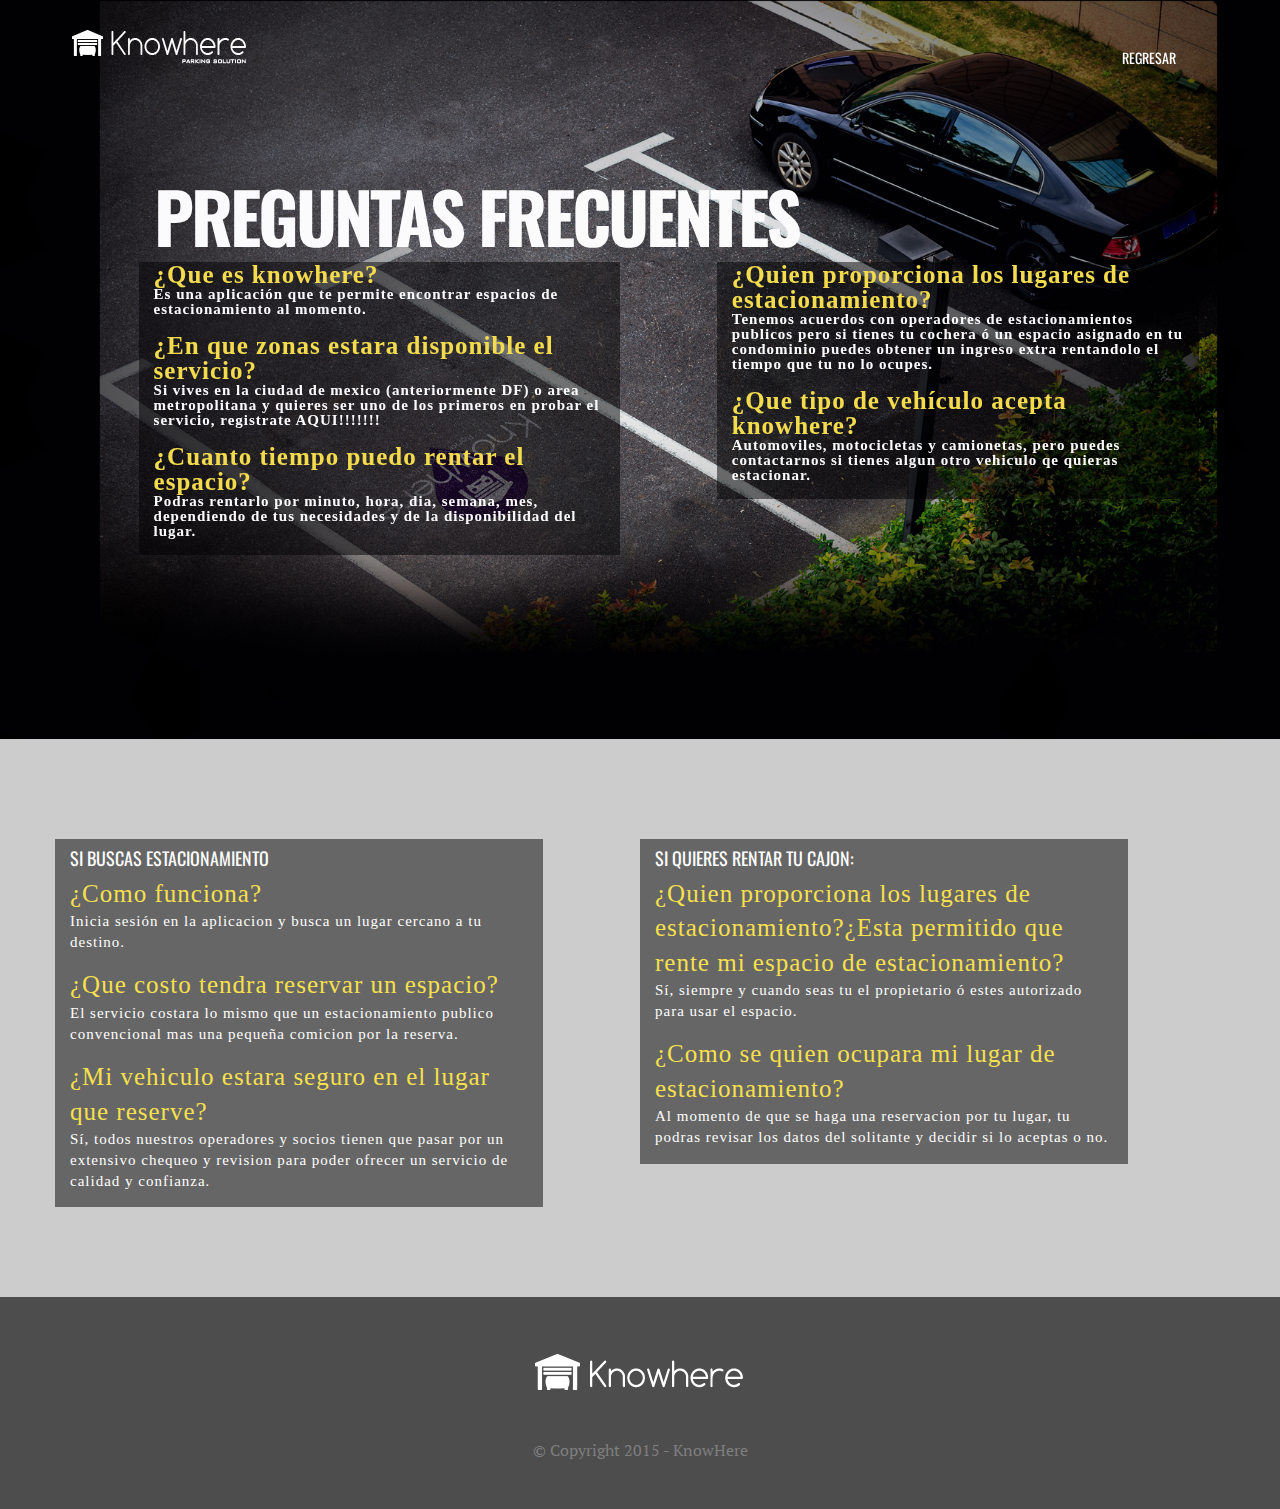
==== preguntas.html @ a097588a "Se agrega sección de preguntas" ====
<!DOCTYPE html>

<html >
    <head>
        <meta charset="utf-8">
        
        <title>KnowHere</title>
        <meta name="description" content="">
        <meta name="viewport" content="width=device-width, initial-scale=1">

        

        <link rel="stylesheet" href="css/bootstrap.min.css">
        <link rel="stylesheet" href="css/animations.css">
        <link rel="stylesheet" href="css/main.css">
        <script src="js/vendor/modernizr-2.6.2.min.js"></script>

		
    </head>
    <body class="frontpage top2">

    <header id="header">
        <div class="container">
            <div class="row">
            

                <div class="col-sm-12 mainmenu_wrap">
                    <a class="navbar-brand" href="index.html">
                        <img src="example/logo.png" alt="">
                    </a>
                    <div class="main-menu-icon visible-xs">
                        <span></span>
                        <span></span>
                        <span></span>
                    </div>
                    <nav>
                        <ul id="mainmenu" class="nav menu sf-menu responsive-menu superfish">
                            
                            <li class="">
                                <a href="index.html">Regresar</a>
                            </li>
                                   
                                
                           
                        </ul>
                    </nav>
                </div>
            </div>
        </div>
    </header>
  
  
   

    <section id="mainslider" class="color_section bg_image gradient">
        <div class="flexslider">
            <ul class="slides">
                <li>
                    <img src="example/bg3know.png" alt="">
                    <div class="slide_description_wrapper">
                        <div class="slide_description">
                            
                            <h3 data-animation="slideExpandUp">Preguntas Frecuentes</h3>
                            <h3>
                                <span class="">
                                   <div class="row" style="margin-top:10px;">
                                      <div class="col-md-5" style="background:rgba(0, 0, 0, 0.5);" >
                                          <div style=" font-size:25px; font-family: Georgia; letter-spacing: 1px; color: #f7e04d; text-transform:                                            none;">
                                          ¿Que es knowhere?
                                          </div>
                                          <p style=" font-size:15px; font-family: MS Reference Sans Serif; letter-spacing: 1px; text-transform:                                            none;">
                                            Es una aplicación que te permite encontrar espacios de estacionamiento al momento.
                                          </p>
                                          
                                          <div style=" font-size:25px; font-family: Georgia; letter-spacing: 1px; margin-top:5px; color: #f7e04d; text-transform:none;">
                                          ¿En que zonas estara disponible el servicio?
                                          </div>
                                          <p style=" font-size:15px; font-family: MS Reference Sans Serif; letter-spacing: 1px; text-transform:                                            none;">
                                            Si vives en la ciudad de mexico (anteriormente DF) o area metropolitana y quieres ser uno de los primeros en probar el servicio, registrate AQUI!!!!!!!	
                                          </p>
                                        <div style=" font-size:25px; font-family: Georgia; letter-spacing: 1px; margin-top:5px; color: #f7e04d; text-transform:                                            none;">
                                          ¿Cuanto tiempo puedo rentar el espacio?
                                          </div>
                                          <p style=" font-size:15px; font-family: MS Reference Sans Serif; letter-spacing: 1px; text-transform:                                            none;">
                                           Podras rentarlo por minuto, hora, dia, semana, mes, dependiendo de tus necesidades y de la disponibilidad del lugar.
                                          </p>
                                          
                                      </div>
                                      <div class="col-md-5 col-md-offset-1" style="background:rgba(0, 0, 0, 0.5);">
                                          <div style=" font-size:25px; font-family: Georgia; letter-spacing: 1px; color: #f7e04d; text-transform:                                            none;">
                                          ¿Quien proporciona los lugares de estacionamiento?
                                          </div>
                                          <p style=" font-size:15px; font-family: MS Reference Sans Serif; letter-spacing: 1px;  text-transform:                                            none;">
                                            Tenemos acuerdos con operadores de estacionamientos publicos pero si tienes tu cochera 
                                          ó un espacio asignado en tu condominio puedes obtener un ingreso 
                                          extra rentandolo el tiempo que tu no lo ocupes.
                                          </p>
                                        
                                          <div style=" font-size:25px; font-family: Georgia; letter-spacing: 1px; margin-top:5px; color: #f7e04d; text-transform:                                            none;">
                                          ¿Que tipo de vehículo acepta knowhere?
                                          </div>
                                          <p style=" font-size:15px; font-family: MS Reference Sans Serif; letter-spacing: 1px; text-transform:                                            none;">
                                            Automoviles, motocicletas y camionetas, pero puedes contactarnos si tienes algun otro vehiculo qe quieras estacionar.
                                          </p>
                                      </div>
                                    </div>
                                    
                                    
                                    
                                </span>
                            </h3>
                            
                            
                        </div>
                    </div> 
                </li>
               
            </ul>
        </div>
    </section>


   <section id="info" class="grey_section">
        <div class="container">
            <div class="row" style="margin-top:10px;">
                                      <div class="col-md-5" style="background:rgba(0, 0, 0, 0.5);" >
                                          <h4 data-animation="slideExpandUp" style="color:white;">Si buscas estacionamiento</h4>
                                          <div style=" font-size:25px; font-family: Georgia; letter-spacing: 1px; color: #f7e04d">
                                          ¿Como funciona?
                                          </div>
                                          <p style=" font-size:15px; font-family: MS Reference Sans Serif; letter-spacing: 1px; color:white;">
                                            Inicia sesión en la aplicacion y busca un lugar cercano a tu destino.
                                          </p>
                                          
                                          <div style=" font-size:25px; font-family: Georgia; letter-spacing: 1px; margin-top:5px; color: #f7e04d">
                                          ¿Que costo tendra reservar un espacio?
                                          </div>
                                          <p style=" font-size:15px; font-family: MS Reference Sans Serif; letter-spacing: 1px; color:white;">
                                            El servicio costara lo mismo que un estacionamiento publico convencional mas una pequeña comicion por la reserva.
                                          </p>
                                        <div style=" font-size:25px; font-family: Georgia; letter-spacing: 1px; margin-top:5px; color: #f7e04d">
                                          ¿Mi vehiculo estara seguro en el lugar que reserve?
                                          </div>
                                          <p style=" font-size:15px; font-family: MS Reference Sans Serif; letter-spacing: 1px; color:white;">
                                           Sí, todos nuestros operadores y socios tienen que pasar por un extensivo chequeo y revision para poder ofrecer un servicio de calidad y confianza.
                                          </p>
                                          
                                      </div>
                                      <div class="col-md-5 col-md-offset-1" style="background:rgba(0, 0, 0, 0.5);">
                                          <h4 data-animation="slideExpandUp" style="color:white;">Si quieres rentar tu cajon:</h4> 
                                          <div style=" font-size:25px; font-family: Georgia; letter-spacing: 1px; color: #f7e04d ">
                                          ¿Quien proporciona los lugares de estacionamiento?¿Esta permitido que rente mi espacio de estacionamiento?
                                          </div>
                                          <p style=" font-size:15px; font-family: MS Reference Sans Serif; letter-spacing: 1px;  text-transform:                                            none; color:white;">
                                            Sí, siempre y cuando seas tu el propietario ó estes autorizado para usar el espacio. 
                                          </p>
                                        
                                          <div style=" font-size:25px; font-family: Georgia; letter-spacing: 1px; margin-top:5px; color: #f7e04d">
                                          ¿Como se quien ocupara mi lugar de estacionamiento?
                                          </div>
                                          <p style=" font-size:15px; font-family: MS Reference Sans Serif; letter-spacing: 1px; color:white;">
                                            Al momento de que se haga una reservacion por tu lugar, tu podras revisar los datos del solitante y decidir si lo aceptas o no.
                                          </p>
                                      </div>
                                    </div>
        </div>
    </section>
   
        
    
      
 

    <section id="copyright" class="darkgrey_section">
        <div class="container">
            <div class="row">
                <div class="col-sm-12 text-center">
                    <p>
                        <a class="navbar-brand" href="index.html">
                            <img src="example/logo_bottom.png" alt="">
                        </a>
                    </p>
                    <p>&copy; Copyright 2015 - KnowHere
                </div>
            </div>
        </div>
    </section>
 

   

        <script src="js/vendor/jquery-1.11.1.min.js"></script>       
        <script src="js/vendor/bootstrap.min.js"></script>
        <script src="js/vendor/jquery.flexslider-min.js"></script>
		<script src="js/vendor/grid.js"></script>
        <script src="js/main.js"></script>
		

    </body>
</html>
---- css/animations.css ----
/*
==============================================
CSS3 ANIMATION CHEAT SHEET
==============================================

Made by Justin Aguilar

www.justinaguilar.com/animations/

Questions, comments, concerns, love letters:
justin@justinaguilar.com
==============================================
*/

/*
==============================================
slideDown
==============================================
*/


.slideDown{
	animation-name: slideDown;
	-webkit-animation-name: slideDown;	

	animation-duration: 1s;	
	-webkit-animation-duration: 1s;

	animation-timing-function: ease;	
	-webkit-animation-timing-function: ease;	

	visibility: visible !important;						
}

@keyframes slideDown {
	0% {
		transform: translateY(-100%);
	}
	50%{
		transform: translateY(8%);
	}
	65%{
		transform: translateY(-4%);
	}
	80%{
		transform: translateY(4%);
	}
	95%{
		transform: translateY(-2%);
	}			
	100% {
		transform: translateY(0%);
	}		
}

@-webkit-keyframes slideDown {
	0% {
		-webkit-transform: translateY(-100%);
	}
	50%{
		-webkit-transform: translateY(8%);
	}
	65%{
		-webkit-transform: translateY(-4%);
	}
	80%{
		-webkit-transform: translateY(4%);
	}
	95%{
		-webkit-transform: translateY(-2%);
	}			
	100% {
		-webkit-transform: translateY(0%);
	}	
}

/*
==============================================
slideUp
==============================================
*/


.slideUp{
	animation-name: slideUp;
	-webkit-animation-name: slideUp;	

	animation-duration: 1s;	
	-webkit-animation-duration: 1s;

	animation-timing-function: ease;	
	-webkit-animation-timing-function: ease;

	visibility: visible !important;			
}

@keyframes slideUp {
	0% {
		transform: translateY(100%);
	}
	50%{
		transform: translateY(-8%);
	}
	65%{
		transform: translateY(4%);
	}
	80%{
		transform: translateY(-4%);
	}
	95%{
		transform: translateY(2%);
	}			
	100% {
		transform: translateY(0%);
	}	
}

@-webkit-keyframes slideUp {
	0% {
		-webkit-transform: translateY(100%);
	}
	50%{
		-webkit-transform: translateY(-8%);
	}
	65%{
		-webkit-transform: translateY(4%);
	}
	80%{
		-webkit-transform: translateY(-4%);
	}
	95%{
		-webkit-transform: translateY(2%);
	}			
	100% {
		-webkit-transform: translateY(0%);
	}	
}

/*
==============================================
slideLeft
==============================================
*/


.slideLeft{
	animation-name: slideLeft;
	-webkit-animation-name: slideLeft;	

	animation-duration: 1s;	
	-webkit-animation-duration: 1s;

	animation-timing-function: ease-in-out;	
	-webkit-animation-timing-function: ease-in-out;		

	visibility: visible !important;	
}

@keyframes slideLeft {
	0% {
		transform: translateX(150%);
	}
	50%{
		transform: translateX(-8%);
	}
	65%{
		transform: translateX(4%);
	}
	80%{
		transform: translateX(-4%);
	}
	95%{
		transform: translateX(2%);
	}			
	100% {
		transform: translateX(0%);
	}
}

@-webkit-keyframes slideLeft {
	0% {
		-webkit-transform: translateX(150%);
	}
	50%{
		-webkit-transform: translateX(-8%);
	}
	65%{
		-webkit-transform: translateX(4%);
	}
	80%{
		-webkit-transform: translateX(-4%);
	}
	95%{
		-webkit-transform: translateX(2%);
	}			
	100% {
		-webkit-transform: translateX(0%);
	}
}

/*
==============================================
slideRight
==============================================
*/


.slideRight{
	animation-name: slideRight;
	-webkit-animation-name: slideRight;	

	animation-duration: 1s;	
	-webkit-animation-duration: 1s;

	animation-timing-function: ease-in-out;	
	-webkit-animation-timing-function: ease-in-out;		

	visibility: visible !important;	
}

@keyframes slideRight {
	0% {
		transform: translateX(-150%);
	}
	50%{
		transform: translateX(8%);
	}
	65%{
		transform: translateX(-4%);
	}
	80%{
		transform: translateX(4%);
	}
	95%{
		transform: translateX(-2%);
	}			
	100% {
		transform: translateX(0%);
	}	
}

@-webkit-keyframes slideRight {
	0% {
		-webkit-transform: translateX(-150%);
	}
	50%{
		-webkit-transform: translateX(8%);
	}
	65%{
		-webkit-transform: translateX(-4%);
	}
	80%{
		-webkit-transform: translateX(4%);
	}
	95%{
		-webkit-transform: translateX(-2%);
	}			
	100% {
		-webkit-transform: translateX(0%);
	}
}

/*
==============================================
slideExpandUp
==============================================
*/


.slideExpandUp{
	animation-name: slideExpandUp;
	-webkit-animation-name: slideExpandUp;	

	animation-duration: 1.6s;	
	-webkit-animation-duration: 1.6s;

	animation-timing-function: ease-out;	
	-webkit-animation-timing-function: ease -out;

	visibility: visible !important;	
}

@keyframes slideExpandUp {
	0% {
		transform: translateY(100%) scaleX(0.5);
	}
	30%{
		transform: translateY(-8%) scaleX(0.5);
	}	
	40%{
		transform: translateY(2%) scaleX(0.5);
	}
	50%{
		transform: translateY(0%) scaleX(1.1);
	}
	60%{
		transform: translateY(0%) scaleX(0.9);		
	}
	70% {
		transform: translateY(0%) scaleX(1.05);
	}			
	80%{
		transform: translateY(0%) scaleX(0.95);		
	}
	90% {
		transform: translateY(0%) scaleX(1.02);
	}	
	100%{
		transform: translateY(0%) scaleX(1);		
	}
}

@-webkit-keyframes slideExpandUp {
	0% {
		-webkit-transform: translateY(100%) scaleX(0.5);
	}
	30%{
		-webkit-transform: translateY(-8%) scaleX(0.5);
	}	
	40%{
		-webkit-transform: translateY(2%) scaleX(0.5);
	}
	50%{
		-webkit-transform: translateY(0%) scaleX(1.1);
	}
	60%{
		-webkit-transform: translateY(0%) scaleX(0.9);		
	}
	70% {
		-webkit-transform: translateY(0%) scaleX(1.05);
	}			
	80%{
		-webkit-transform: translateY(0%) scaleX(0.95);		
	}
	90% {
		-webkit-transform: translateY(0%) scaleX(1.02);
	}	
	100%{
		-webkit-transform: translateY(0%) scaleX(1);		
	}
}

/*
==============================================
expandUp
==============================================
*/


.expandUp{
	animation-name: expandUp;
	-webkit-animation-name: expandUp;	

	animation-duration: 0.7s;	
	-webkit-animation-duration: 0.7s;

	animation-timing-function: ease;	
	-webkit-animation-timing-function: ease;		

	visibility: visible !important;	
}

@keyframes expandUp {
	0% {
		transform: translateY(100%) scale(0.6) scaleY(0.5);
	}
	60%{
		transform: translateY(-7%) scaleY(1.12);
	}
	75%{
		transform: translateY(3%);
	}	
	100% {
		transform: translateY(0%) scale(1) scaleY(1);
	}	
}

@-webkit-keyframes expandUp {
	0% {
		-webkit-transform: translateY(100%) scale(0.6) scaleY(0.5);
	}
	60%{
		-webkit-transform: translateY(-7%) scaleY(1.12);
	}
	75%{
		-webkit-transform: translateY(3%);
	}	
	100% {
		-webkit-transform: translateY(0%) scale(1) scaleY(1);
	}	
}

/*
==============================================
fadeIn
==============================================
*/

.fadeIn {
	animation-name: fadeIn;
	-webkit-animation-name: fadeIn;	

	animation-duration: 1.5s;	
	-webkit-animation-duration: 1.5s;

	animation-timing-function: ease-in-out;	
	-webkit-animation-timing-function: ease-in-out;		

	visibility: visible !important;	
}

@keyframes fadeIn {
	0% {
		transform: scale(0);
		opacity: 0.0;		
	}
	60% {
		transform: scale(1.1);	
	}
	80% {
		transform: scale(0.9);
		opacity: 1;	
	}	
	100% {
		transform: scale(1);
		opacity: 1;	
	}		
}

@-webkit-keyframes fadeIn {
	0% {
		-webkit-transform: scale(0);
		opacity: 0.0;		
	}
	60% {
		-webkit-transform: scale(1.1);
	}
	80% {
		-webkit-transform: scale(0.9);
		opacity: 1;	
	}	
	100% {
		-webkit-transform: scale(1);
		opacity: 1;	
	}		
}

/*
==============================================
expandOpen
==============================================
*/


.expandOpen{
	animation-name: expandOpen;
	-webkit-animation-name: expandOpen;	

	animation-duration: 1.2s;	
	-webkit-animation-duration: 1.2s;

	animation-timing-function: ease-out;	
	-webkit-animation-timing-function: ease-out;	

	visibility: visible !important;	
}

@keyframes expandOpen {
	0% {
		transform: scale(1.8);		
	}
	50% {
		transform: scale(0.95);
	}	
	80% {
		transform: scale(1.05);
	}
	90% {
		transform: scale(0.98);
	}	
	100% {
		transform: scale(1);
	}			
}

@-webkit-keyframes expandOpen {
	0% {
		-webkit-transform: scale(1.8);		
	}
	50% {
		-webkit-transform: scale(0.95);
	}	
	80% {
		-webkit-transform: scale(1.05);
	}
	90% {
		-webkit-transform: scale(0.98);
	}	
	100% {
		-webkit-transform: scale(1);
	}					
}

/*
==============================================
bigEntrance
==============================================
*/


.bigEntrance{
	animation-name: bigEntrance;
	-webkit-animation-name: bigEntrance;	

	animation-duration: 1.6s;	
	-webkit-animation-duration: 1.6s;

	animation-timing-function: ease-out;	
	-webkit-animation-timing-function: ease-out;	

	visibility: visible !important;			
}

@keyframes bigEntrance {
	0% {
		transform: scale(0.3) rotate(6deg) translateX(-30%) translateY(30%);
		opacity: 0.2;
	}
	30% {
		transform: scale(1.03) rotate(-2deg) translateX(2%) translateY(-2%);		
		opacity: 1;
	}
	45% {
		transform: scale(0.98) rotate(1deg) translateX(0%) translateY(0%);
		opacity: 1;
	}
	60% {
		transform: scale(1.01) rotate(-1deg) translateX(0%) translateY(0%);		
		opacity: 1;
	}	
	75% {
		transform: scale(0.99) rotate(1deg) translateX(0%) translateY(0%);
		opacity: 1;
	}
	90% {
		transform: scale(1.01) rotate(0deg) translateX(0%) translateY(0%);		
		opacity: 1;
	}	
	100% {
		transform: scale(1) rotate(0deg) translateX(0%) translateY(0%);
		opacity: 1;
	}		
}

@-webkit-keyframes bigEntrance {
	0% {
		-webkit-transform: scale(0.3) rotate(6deg) translateX(-30%) translateY(30%);
		opacity: 0.2;
	}
	30% {
		-webkit-transform: scale(1.03) rotate(-2deg) translateX(2%) translateY(-2%);		
		opacity: 1;
	}
	45% {
		-webkit-transform: scale(0.98) rotate(1deg) translateX(0%) translateY(0%);
		opacity: 1;
	}
	60% {
		-webkit-transform: scale(1.01) rotate(-1deg) translateX(0%) translateY(0%);		
		opacity: 1;
	}	
	75% {
		-webkit-transform: scale(0.99) rotate(1deg) translateX(0%) translateY(0%);
		opacity: 1;
	}
	90% {
		-webkit-transform: scale(1.01) rotate(0deg) translateX(0%) translateY(0%);		
		opacity: 1;
	}	
	100% {
		-webkit-transform: scale(1) rotate(0deg) translateX(0%) translateY(0%);
		opacity: 1;
	}				
}

/*
==============================================
hatch
==============================================
*/

.hatch{
	animation-name: hatch;
	-webkit-animation-name: hatch;	

	animation-duration: 2s;	
	-webkit-animation-duration: 2s;

	animation-timing-function: ease-in-out;	
	-webkit-animation-timing-function: ease-in-out;

	transform-origin: 50% 100%;
	-ms-transform-origin: 50% 100%;
	-webkit-transform-origin: 50% 100%; 

	visibility: visible !important;		
}

@keyframes hatch {
	0% {
		transform: rotate(0deg) scaleY(0.6);
	}
	20% {
		transform: rotate(-2deg) scaleY(1.05);
	}
	35% {
		transform: rotate(2deg) scaleY(1);
	}
	50% {
		transform: rotate(-2deg);
	}	
	65% {
		transform: rotate(1deg);
	}	
	80% {
		transform: rotate(-1deg);
	}		
	100% {
		transform: rotate(0deg);
	}									
}

@-webkit-keyframes hatch {
	0% {
		-webkit-transform: rotate(0deg) scaleY(0.6);
	}
	20% {
		-webkit-transform: rotate(-2deg) scaleY(1.05);
	}
	35% {
		-webkit-transform: rotate(2deg) scaleY(1);
	}
	50% {
		-webkit-transform: rotate(-2deg);
	}	
	65% {
		-webkit-transform: rotate(1deg);
	}	
	80% {
		-webkit-transform: rotate(-1deg);
	}		
	100% {
		-webkit-transform: rotate(0deg);
	}		
}


/*
==============================================
bounce
==============================================
*/


.bounce{
	animation-name: bounce;
	-webkit-animation-name: bounce;	

	animation-duration: 1.6s;	
	-webkit-animation-duration: 1.6s;

	animation-timing-function: ease;	
	-webkit-animation-timing-function: ease;	
	
	transform-origin: 50% 100%;
	-ms-transform-origin: 50% 100%;
	-webkit-transform-origin: 50% 100%; 	
}

@keyframes bounce {
	0% {
		transform: translateY(0%) scaleY(0.6);
	}
	60%{
		transform: translateY(-100%) scaleY(1.1);
	}
	70%{
		transform: translateY(0%) scaleY(0.95) scaleX(1.05);
	}
	80%{
		transform: translateY(0%) scaleY(1.05) scaleX(1);
	}	
	90%{
		transform: translateY(0%) scaleY(0.95) scaleX(1);
	}				
	100%{
		transform: translateY(0%) scaleY(1) scaleX(1);
	}	
}

@-webkit-keyframes bounce {
	0% {
		-webkit-transform: translateY(0%) scaleY(0.6);
	}
	60%{
		-webkit-transform: translateY(-100%) scaleY(1.1);
	}
	70%{
		-webkit-transform: translateY(0%) scaleY(0.95) scaleX(1.05);
	}
	80%{
		-webkit-transform: translateY(0%) scaleY(1.05) scaleX(1);
	}	
	90%{
		-webkit-transform: translateY(0%) scaleY(0.95) scaleX(1);
	}				
	100%{
		-webkit-transform: translateY(0%) scaleY(1) scaleX(1);
	}		
}


/*
==============================================
pulse
==============================================
*/

.pulse{
	animation-name: pulse;
	-webkit-animation-name: pulse;	

	animation-duration: 1.5s;	
	-webkit-animation-duration: 1.5s;

	animation-iteration-count: infinite;
	-webkit-animation-iteration-count: infinite;
}

@keyframes pulse {
	0% {
		transform: scale(0.95);
		opacity: 0.7;		
	}
	50% {
		transform: scale(1);
		opacity: 1;	
	}	
	100% {
		transform: scale(0.95);
		opacity: 0.7;	
	}			
}

@-webkit-keyframes pulse {
	0% {
		-webkit-transform: scale(0.95);
		opacity: 0.7;		
	}
	50% {
		-webkit-transform: scale(1);
		opacity: 1;	
	}	
	100% {
		-webkit-transform: scale(0.95);
		opacity: 0.7;	
	}			
}

/*
==============================================
floating
==============================================
*/

.floating{
	animation-name: floating;
	-webkit-animation-name: floating;

	animation-duration: 1.5s;	
	-webkit-animation-duration: 1.5s;

	animation-iteration-count: infinite;
	-webkit-animation-iteration-count: infinite;
}

@keyframes floating {
	0% {
		transform: translateY(0%);	
	}
	50% {
		transform: translateY(8%);	
	}	
	100% {
		transform: translateY(0%);
	}			
}

@-webkit-keyframes floating {
	0% {
		-webkit-transform: translateY(0%);	
	}
	50% {
		-webkit-transform: translateY(8%);	
	}	
	100% {
		-webkit-transform: translateY(0%);
	}			
}

/*
==============================================
tossing
==============================================
*/

.tossing{
	animation-name: tossing;
	-webkit-animation-name: tossing;	

	animation-duration: 2.5s;	
	-webkit-animation-duration: 2.5s;

	animation-iteration-count: infinite;
	-webkit-animation-iteration-count: infinite;
}

@keyframes tossing {
	0% {
		transform: rotate(-4deg);	
	}
	50% {
		transform: rotate(4deg);
	}
	100% {
		transform: rotate(-4deg);	
	}						
}

@-webkit-keyframes tossing {
	0% {
		-webkit-transform: rotate(-4deg);	
	}
	50% {
		-webkit-transform: rotate(4deg);
	}
	100% {
		-webkit-transform: rotate(-4deg);	
	}				
}

/*
==============================================
pullUp
==============================================
*/

.pullUp{
	animation-name: pullUp;
	-webkit-animation-name: pullUp;	

	animation-duration: 1.1s;	
	-webkit-animation-duration: 1.1s;

	animation-timing-function: ease-out;	
	-webkit-animation-timing-function: ease-out;	

	transform-origin: 50% 100%;
	-ms-transform-origin: 50% 100%;
	-webkit-transform-origin: 50% 100%; 		
}

@keyframes pullUp {
	0% {
		transform: scaleY(0.1);
	}
	40% {
		transform: scaleY(1.02);
	}
	60% {
		transform: scaleY(0.98);
	}
	80% {
		transform: scaleY(1.01);
	}
	100% {
		transform: scaleY(0.98);
	}				
	80% {
		transform: scaleY(1.01);
	}
	100% {
		transform: scaleY(1);
	}							
}

@-webkit-keyframes pullUp {
	0% {
		-webkit-transform: scaleY(0.1);
	}
	40% {
		-webkit-transform: scaleY(1.02);
	}
	60% {
		-webkit-transform: scaleY(0.98);
	}
	80% {
		-webkit-transform: scaleY(1.01);
	}
	100% {
		-webkit-transform: scaleY(0.98);
	}				
	80% {
		-webkit-transform: scaleY(1.01);
	}
	100% {
		-webkit-transform: scaleY(1);
	}		
}

/*
==============================================
pullDown
==============================================
*/

.pullDown{
	animation-name: pullDown;
	-webkit-animation-name: pullDown;	

	animation-duration: 1.1s;	
	-webkit-animation-duration: 1.1s;

	animation-timing-function: ease-out;	
	-webkit-animation-timing-function: ease-out;	

	transform-origin: 50% 0%;
	-ms-transform-origin: 50% 0%;
	-webkit-transform-origin: 50% 0%; 		
}

@keyframes pullDown {
	0% {
		transform: scaleY(0.1);
	}
	40% {
		transform: scaleY(1.02);
	}
	60% {
		transform: scaleY(0.98);
	}
	80% {
		transform: scaleY(1.01);
	}
	100% {
		transform: scaleY(0.98);
	}				
	80% {
		transform: scaleY(1.01);
	}
	100% {
		transform: scaleY(1);
	}							
}

@-webkit-keyframes pullDown {
	0% {
		-webkit-transform: scaleY(0.1);
	}
	40% {
		-webkit-transform: scaleY(1.02);
	}
	60% {
		-webkit-transform: scaleY(0.98);
	}
	80% {
		-webkit-transform: scaleY(1.01);
	}
	100% {
		-webkit-transform: scaleY(0.98);
	}				
	80% {
		-webkit-transform: scaleY(1.01);
	}
	100% {
		-webkit-transform: scaleY(1);
	}		
}

/*
==============================================
stretchLeft
==============================================
*/

.stretchLeft{
	animation-name: stretchLeft;
	-webkit-animation-name: stretchLeft;	

	animation-duration: 1.5s;	
	-webkit-animation-duration: 1.5s;

	animation-timing-function: ease-out;	
	-webkit-animation-timing-function: ease-out;	

	transform-origin: 100% 0%;
	-ms-transform-origin: 100% 0%;
	-webkit-transform-origin: 100% 0%; 
}

@keyframes stretchLeft {
	0% {
		transform: scaleX(0.3);
	}
	40% {
		transform: scaleX(1.02);
	}
	60% {
		transform: scaleX(0.98);
	}
	80% {
		transform: scaleX(1.01);
	}
	100% {
		transform: scaleX(0.98);
	}				
	80% {
		transform: scaleX(1.01);
	}
	100% {
		transform: scaleX(1);
	}							
}

@-webkit-keyframes stretchLeft {
	0% {
		-webkit-transform: scaleX(0.3);
	}
	40% {
		-webkit-transform: scaleX(1.02);
	}
	60% {
		-webkit-transform: scaleX(0.98);
	}
	80% {
		-webkit-transform: scaleX(1.01);
	}
	100% {
		-webkit-transform: scaleX(0.98);
	}				
	80% {
		-webkit-transform: scaleX(1.01);
	}
	100% {
		-webkit-transform: scaleX(1);
	}		
}

/*
==============================================
stretchRight
==============================================
*/

.stretchRight{
	animation-name: stretchRight;
	-webkit-animation-name: stretchRight;	

	animation-duration: 1.5s;	
	-webkit-animation-duration: 1.5s;

	animation-timing-function: ease-out;	
	-webkit-animation-timing-function: ease-out;	

	transform-origin: 0% 0%;
	-ms-transform-origin: 0% 0%;
	-webkit-transform-origin: 0% 0%; 		
}

@keyframes stretchRight {
	0% {
		transform: scaleX(0.3);
	}
	40% {
		transform: scaleX(1.02);
	}
	60% {
		transform: scaleX(0.98);
	}
	80% {
		transform: scaleX(1.01);
	}
	100% {
		transform: scaleX(0.98);
	}				
	80% {
		transform: scaleX(1.01);
	}
	100% {
		transform: scaleX(1);
	}							
}

@-webkit-keyframes stretchRight {
	0% {
		-webkit-transform: scaleX(0.3);
	}
	40% {
		-webkit-transform: scaleX(1.02);
	}
	60% {
		-webkit-transform: scaleX(0.98);
	}
	80% {
		-webkit-transform: scaleX(1.01);
	}
	100% {
		-webkit-transform: scaleX(0.98);
	}				
	80% {
		-webkit-transform: scaleX(1.01);
	}
	100% {
		-webkit-transform: scaleX(1);
	}		
}



.animated{-webkit-animation-fill-mode:both;-moz-animation-fill-mode:both;-ms-animation-fill-mode:both;-o-animation-fill-mode:both;animation-fill-mode:both;-webkit-animation-duration:1s;-moz-animation-duration:1s;-ms-animation-duration:1s;-o-animation-duration:1s;animation-duration:1s;}.animated.hinge{-webkit-animation-duration:1s;-moz-animation-duration:1s;-ms-animation-duration:1s;-o-animation-duration:1s;animation-duration:1s;}@-webkit-keyframes fadeIn {
	0% {opacity: 0;}	100% {opacity: 1;}
}
/*
@-moz-keyframes fadeIn {
	0% {opacity: 0;}	
	100% {opacity: 1;}
}

@-o-keyframes fadeIn {
	0% {opacity: 0;}	
	100% {opacity: 1;}
}

@keyframes fadeIn {
	0% {opacity: 0;}	
	100% {opacity: 1;}
}

.fadeIn {
	-webkit-animation-name: fadeIn;
	-moz-animation-name: fadeIn;
	-o-animation-name: fadeIn;
	animation-name: fadeIn;
}
*/
@-webkit-keyframes fadeInUp {
	0% {
		opacity: 0;
		-webkit-transform: translateY(20px);
	}
	
	100% {
		opacity: 1;
		-webkit-transform: translateY(0);
	}
}

@-moz-keyframes fadeInUp {
	0% {
		opacity: 0;
		-moz-transform: translateY(20px);
	}
	
	100% {
		opacity: 1;
		-moz-transform: translateY(0);
	}
}

@-o-keyframes fadeInUp {
	0% {
		opacity: 0;
		-o-transform: translateY(20px);
	}
	
	100% {
		opacity: 1;
		-o-transform: translateY(0);
	}
}

@keyframes fadeInUp {
	0% {
		opacity: 0;
		transform: translateY(20px);
	}
	
	100% {
		opacity: 1;
		transform: translateY(0);
	}
}

.fadeInUp {
	-webkit-animation-name: fadeInUp;
	-moz-animation-name: fadeInUp;
	-o-animation-name: fadeInUp;
	animation-name: fadeInUp;
}
@-webkit-keyframes fadeInDown {
	0% {
		opacity: 0;
		-webkit-transform: translateY(-20px);
	}
	
	100% {
		opacity: 1;
		-webkit-transform: translateY(0);
	}
}

@-moz-keyframes fadeInDown {
	0% {
		opacity: 0;
		-moz-transform: translateY(-20px);
	}
	
	100% {
		opacity: 1;
		-moz-transform: translateY(0);
	}
}

@-o-keyframes fadeInDown {
	0% {
		opacity: 0;
		-o-transform: translateY(-20px);
	}
	
	100% {
		opacity: 1;
		-o-transform: translateY(0);
	}
}

@keyframes fadeInDown {
	0% {
		opacity: 0;
		transform: translateY(-20px);
	}
	
	100% {
		opacity: 1;
		transform: translateY(0);
	}
}

.fadeInDown {
	-webkit-animation-name: fadeInDown;
	-moz-animation-name: fadeInDown;
	-o-animation-name: fadeInDown;
	animation-name: fadeInDown;
}
@-webkit-keyframes fadeInLeft {
	0% {
		opacity: 0;
		-webkit-transform: translateX(-20px);
	}
	
	100% {
		opacity: 1;
		-webkit-transform: translateX(0);
	}
}

@-moz-keyframes fadeInLeft {
	0% {
		opacity: 0;
		-moz-transform: translateX(-20px);
	}
	
	100% {
		opacity: 1;
		-moz-transform: translateX(0);
	}
}

@-o-keyframes fadeInLeft {
	0% {
		opacity: 0;
		-o-transform: translateX(-20px);
	}
	
	100% {
		opacity: 1;
		-o-transform: translateX(0);
	}
}

@keyframes fadeInLeft {
	0% {
		opacity: 0;
		transform: translateX(-20px);
	}
	
	100% {
		opacity: 1;
		transform: translateX(0);
	}
}

.fadeInLeft {
	-webkit-animation-name: fadeInLeft;
	-moz-animation-name: fadeInLeft;
	-o-animation-name: fadeInLeft;
	animation-name: fadeInLeft;
}
@-webkit-keyframes fadeInRight {
	0% {
		opacity: 0;
		-webkit-transform: translateX(20px);
	}
	
	100% {
		opacity: 1;
		-webkit-transform: translateX(0);
	}
}

@-moz-keyframes fadeInRight {
	0% {
		opacity: 0;
		-moz-transform: translateX(20px);
	}
	
	100% {
		opacity: 1;
		-moz-transform: translateX(0);
	}
}

@-o-keyframes fadeInRight {
	0% {
		opacity: 0;
		-o-transform: translateX(20px);
	}
	
	100% {
		opacity: 1;
		-o-transform: translateX(0);
	}
}

@keyframes fadeInRight {
	0% {
		opacity: 0;
		transform: translateX(20px);
	}
	
	100% {
		opacity: 1;
		transform: translateX(0);
	}
}

.fadeInRight {
	-webkit-animation-name: fadeInRight;
	-moz-animation-name: fadeInRight;
	-o-animation-name: fadeInRight;
	animation-name: fadeInRight;
}
@-webkit-keyframes fadeInUpBig {
	0% {
		opacity: 0;
		-webkit-transform: translateY(2000px);
	}
	
	100% {
		opacity: 1;
		-webkit-transform: translateY(0);
	}
}

@-moz-keyframes fadeInUpBig {
	0% {
		opacity: 0;
		-moz-transform: translateY(2000px);
	}
	
	100% {
		opacity: 1;
		-moz-transform: translateY(0);
	}
}

@-o-keyframes fadeInUpBig {
	0% {
		opacity: 0;
		-o-transform: translateY(2000px);
	}
	
	100% {
		opacity: 1;
		-o-transform: translateY(0);
	}
}

@keyframes fadeInUpBig {
	0% {
		opacity: 0;
		transform: translateY(2000px);
	}
	
	100% {
		opacity: 1;
		transform: translateY(0);
	}
}

.fadeInUpBig {
	-webkit-animation-name: fadeInUpBig;
	-moz-animation-name: fadeInUpBig;
	-o-animation-name: fadeInUpBig;
	animation-name: fadeInUpBig;
}
@-webkit-keyframes fadeInDownBig {
	0% {
		opacity: 0;
		-webkit-transform: translateY(-2000px);
	}
	
	100% {
		opacity: 1;
		-webkit-transform: translateY(0);
	}
}

@-moz-keyframes fadeInDownBig {
	0% {
		opacity: 0;
		-moz-transform: translateY(-2000px);
	}
	
	100% {
		opacity: 1;
		-moz-transform: translateY(0);
	}
}

@-o-keyframes fadeInDownBig {
	0% {
		opacity: 0;
		-o-transform: translateY(-2000px);
	}
	
	100% {
		opacity: 1;
		-o-transform: translateY(0);
	}
}

@keyframes fadeInDownBig {
	0% {
		opacity: 0;
		transform: translateY(-2000px);
	}
	
	100% {
		opacity: 1;
		transform: translateY(0);
	}
}

.fadeInDownBig {
	-webkit-animation-name: fadeInDownBig;
	-moz-animation-name: fadeInDownBig;
	-o-animation-name: fadeInDownBig;
	animation-name: fadeInDownBig;
}
@-webkit-keyframes fadeInLeftBig {
	0% {
		opacity: 0;
		-webkit-transform: translateX(-2000px);
	}
	
	100% {
		opacity: 1;
		-webkit-transform: translateX(0);
	}
}
@-moz-keyframes fadeInLeftBig {
	0% {
		opacity: 0;
		-moz-transform: translateX(-2000px);
	}
	
	100% {
		opacity: 1;
		-moz-transform: translateX(0);
	}
}
@-o-keyframes fadeInLeftBig {
	0% {
		opacity: 0;
		-o-transform: translateX(-2000px);
	}
	
	100% {
		opacity: 1;
		-o-transform: translateX(0);
	}
}
@keyframes fadeInLeftBig {
	0% {
		opacity: 0;
		transform: translateX(-2000px);
	}
	
	100% {
		opacity: 1;
		transform: translateX(0);
	}
}

.fadeInLeftBig {
	-webkit-animation-name: fadeInLeftBig;
	-moz-animation-name: fadeInLeftBig;
	-o-animation-name: fadeInLeftBig;
	animation-name: fadeInLeftBig;
}
@-webkit-keyframes fadeInRightBig {
	0% {
		opacity: 0;
		-webkit-transform: translateX(2000px);
	}
	
	100% {
		opacity: 1;
		-webkit-transform: translateX(0);
	}
}

@-moz-keyframes fadeInRightBig {
	0% {
		opacity: 0;
		-moz-transform: translateX(2000px);
	}
	
	100% {
		opacity: 1;
		-moz-transform: translateX(0);
	}
}

@-o-keyframes fadeInRightBig {
	0% {
		opacity: 0;
		-o-transform: translateX(2000px);
	}
	
	100% {
		opacity: 1;
		-o-transform: translateX(0);
	}
}

@keyframes fadeInRightBig {
	0% {
		opacity: 0;
		transform: translateX(2000px);
	}
	
	100% {
		opacity: 1;
		transform: translateX(0);
	}
}

.fadeInRightBig {
	-webkit-animation-name: fadeInRightBig;
	-moz-animation-name: fadeInRightBig;
	-o-animation-name: fadeInRightBig;
	animation-name: fadeInRightBig;
}
@-webkit-keyframes fadeOut {
	0% {opacity: 1;}
	100% {opacity: 0;}
}

@-moz-keyframes fadeOut {
	0% {opacity: 1;}
	100% {opacity: 0;}
}

@-o-keyframes fadeOut {
	0% {opacity: 1;}
	100% {opacity: 0;}
}

@keyframes fadeOut {
	0% {opacity: 1;}
	100% {opacity: 0;}
}

.fadeOut {
	-webkit-animation-name: fadeOut;
	-moz-animation-name: fadeOut;
	-o-animation-name: fadeOut;
	animation-name: fadeOut;
}
@-webkit-keyframes fadeOutUp {
	0% {
		opacity: 1;
		-webkit-transform: translateY(0);
	}
	
	100% {
		opacity: 0;
		-webkit-transform: translateY(-20px);
	}
}
@-moz-keyframes fadeOutUp {
	0% {
		opacity: 1;
		-moz-transform: translateY(0);
	}
	
	100% {
		opacity: 0;
		-moz-transform: translateY(-20px);
	}
}
@-o-keyframes fadeOutUp {
	0% {
		opacity: 1;
		-o-transform: translateY(0);
	}
	
	100% {
		opacity: 0;
		-o-transform: translateY(-20px);
	}
}
@keyframes fadeOutUp {
	0% {
		opacity: 1;
		transform: translateY(0);
	}
	
	100% {
		opacity: 0;
		transform: translateY(-20px);
	}
}

.fadeOutUp {
	-webkit-animation-name: fadeOutUp;
	-moz-animation-name: fadeOutUp;
	-o-animation-name: fadeOutUp;
	animation-name: fadeOutUp;
}
@-webkit-keyframes fadeOutDown {
	0% {
		opacity: 1;
		-webkit-transform: translateY(0);
	}
	
	100% {
		opacity: 0;
		-webkit-transform: translateY(20px);
	}
}

@-moz-keyframes fadeOutDown {
	0% {
		opacity: 1;
		-moz-transform: translateY(0);
	}
	
	100% {
		opacity: 0;
		-moz-transform: translateY(20px);
	}
}

@-o-keyframes fadeOutDown {
	0% {
		opacity: 1;
		-o-transform: translateY(0);
	}
	
	100% {
		opacity: 0;
		-o-transform: translateY(20px);
	}
}

@keyframes fadeOutDown {
	0% {
		opacity: 1;
		transform: translateY(0);
	}
	
	100% {
		opacity: 0;
		transform: translateY(20px);
	}
}

.fadeOutDown {
	-webkit-animation-name: fadeOutDown;
	-moz-animation-name: fadeOutDown;
	-o-animation-name: fadeOutDown;
	animation-name: fadeOutDown;
}
@-webkit-keyframes fadeOutLeft {
	0% {
		opacity: 1;
		-webkit-transform: translateX(0);
	}
	
	100% {
		opacity: 0;
		-webkit-transform: translateX(-20px);
	}
}

@-moz-keyframes fadeOutLeft {
	0% {
		opacity: 1;
		-moz-transform: translateX(0);
	}
	
	100% {
		opacity: 0;
		-moz-transform: translateX(-20px);
	}
}

@-o-keyframes fadeOutLeft {
	0% {
		opacity: 1;
		-o-transform: translateX(0);
	}
	
	100% {
		opacity: 0;
		-o-transform: translateX(-20px);
	}
}

@keyframes fadeOutLeft {
	0% {
		opacity: 1;
		transform: translateX(0);
	}
	
	100% {
		opacity: 0;
		transform: translateX(-20px);
	}
}

.fadeOutLeft {
	-webkit-animation-name: fadeOutLeft;
	-moz-animation-name: fadeOutLeft;
	-o-animation-name: fadeOutLeft;
	animation-name: fadeOutLeft;
}
@-webkit-keyframes fadeOutRight {
	0% {
		opacity: 1;
		-webkit-transform: translateX(0);
	}
	
	100% {
		opacity: 0;
		-webkit-transform: translateX(20px);
	}
}

@-moz-keyframes fadeOutRight {
	0% {
		opacity: 1;
		-moz-transform: translateX(0);
	}
	
	100% {
		opacity: 0;
		-moz-transform: translateX(20px);
	}
}

@-o-keyframes fadeOutRight {
	0% {
		opacity: 1;
		-o-transform: translateX(0);
	}
	
	100% {
		opacity: 0;
		-o-transform: translateX(20px);
	}
}

@keyframes fadeOutRight {
	0% {
		opacity: 1;
		transform: translateX(0);
	}
	
	100% {
		opacity: 0;
		transform: translateX(20px);
	}
}

.fadeOutRight {
	-webkit-animation-name: fadeOutRight;
	-moz-animation-name: fadeOutRight;
	-o-animation-name: fadeOutRight;
	animation-name: fadeOutRight;
}
@-webkit-keyframes fadeOutUpBig {
	0% {
		opacity: 1;
		-webkit-transform: translateY(0);
	}
	
	100% {
		opacity: 0;
		-webkit-transform: translateY(-2000px);
	}
}

@-moz-keyframes fadeOutUpBig {
	0% {
		opacity: 1;
		-moz-transform: translateY(0);
	}
	
	100% {
		opacity: 0;
		-moz-transform: translateY(-2000px);
	}
}

@-o-keyframes fadeOutUpBig {
	0% {
		opacity: 1;
		-o-transform: translateY(0);
	}
	
	100% {
		opacity: 0;
		-o-transform: translateY(-2000px);
	}
}

@keyframes fadeOutUpBig {
	0% {
		opacity: 1;
		transform: translateY(0);
	}
	
	100% {
		opacity: 0;
		transform: translateY(-2000px);
	}
}

.fadeOutUpBig {
	-webkit-animation-name: fadeOutUpBig;
	-moz-animation-name: fadeOutUpBig;
	-o-animation-name: fadeOutUpBig;
	animation-name: fadeOutUpBig;
}
@-webkit-keyframes fadeOutDownBig {
	0% {
		opacity: 1;
		-webkit-transform: translateY(0);
	}
	
	100% {
		opacity: 0;
		-webkit-transform: translateY(2000px);
	}
}

@-moz-keyframes fadeOutDownBig {
	0% {
		opacity: 1;
		-moz-transform: translateY(0);
	}
	
	100% {
		opacity: 0;
		-moz-transform: translateY(2000px);
	}
}

@-o-keyframes fadeOutDownBig {
	0% {
		opacity: 1;
		-o-transform: translateY(0);
	}
	
	100% {
		opacity: 0;
		-o-transform: translateY(2000px);
	}
}

@keyframes fadeOutDownBig {
	0% {
		opacity: 1;
		transform: translateY(0);
	}
	
	100% {
		opacity: 0;
		transform: translateY(2000px);
	}
}

.fadeOutDownBig {
	-webkit-animation-name: fadeOutDownBig;
	-moz-animation-name: fadeOutDownBig;
	-o-animation-name: fadeOutDownBig;
	animation-name: fadeOutDownBig;
}
@-webkit-keyframes fadeOutLeftBig {
	0% {
		opacity: 1;
		-webkit-transform: translateX(0);
	}
	
	100% {
		opacity: 0;
		-webkit-transform: translateX(-2000px);
	}
}

@-moz-keyframes fadeOutLeftBig {
	0% {
		opacity: 1;
		-moz-transform: translateX(0);
	}
	
	100% {
		opacity: 0;
		-moz-transform: translateX(-2000px);
	}
}

@-o-keyframes fadeOutLeftBig {
	0% {
		opacity: 1;
		-o-transform: translateX(0);
	}
	
	100% {
		opacity: 0;
		-o-transform: translateX(-2000px);
	}
}

@keyframes fadeOutLeftBig {
	0% {
		opacity: 1;
		transform: translateX(0);
	}
	
	100% {
		opacity: 0;
		transform: translateX(-2000px);
	}
}

.fadeOutLeftBig {
	-webkit-animation-name: fadeOutLeftBig;
	-moz-animation-name: fadeOutLeftBig;
	-o-animation-name: fadeOutLeftBig;
	animation-name: fadeOutLeftBig;
}
@-webkit-keyframes fadeOutRightBig {
	0% {
		opacity: 1;
		-webkit-transform: translateX(0);
	}
	
	100% {
		opacity: 0;
		-webkit-transform: translateX(2000px);
	}
}
@-moz-keyframes fadeOutRightBig {
	0% {
		opacity: 1;
		-moz-transform: translateX(0);
	}
	
	100% {
		opacity: 0;
		-moz-transform: translateX(2000px);
	}
}
@-o-keyframes fadeOutRightBig {
	0% {
		opacity: 1;
		-o-transform: translateX(0);
	}
	
	100% {
		opacity: 0;
		-o-transform: translateX(2000px);
	}
}
@keyframes fadeOutRightBig {
	0% {
		opacity: 1;
		transform: translateX(0);
	}
	
	100% {
		opacity: 0;
		transform: translateX(2000px);
	}
}

.fadeOutRightBig {
	-webkit-animation-name: fadeOutRightBig;
	-moz-animation-name: fadeOutRightBig;
	-o-animation-name: fadeOutRightBig;
	animation-name: fadeOutRightBig;
}
@-webkit-keyframes slideInDown {
	0% {
		opacity: 0;
		-webkit-transform: translateY(-2000px);
	}

	100% {
		-webkit-transform: translateY(0);
	}
}

@-moz-keyframes slideInDown {
	0% {
		opacity: 0;
		-moz-transform: translateY(-2000px);
	}

	100% {
		-moz-transform: translateY(0);
	}
}

@-o-keyframes slideInDown {
	0% {
		opacity: 0;
		-o-transform: translateY(-2000px);
	}

	100% {
		-o-transform: translateY(0);
	}
}

@keyframes slideInDown {
	0% {
		opacity: 0;
		transform: translateY(-2000px);
	}

	100% {
		transform: translateY(0);
	}
}

.slideInDown {
	-webkit-animation-name: slideInDown;
	-moz-animation-name: slideInDown;
	-o-animation-name: slideInDown;
	animation-name: slideInDown;
}
@-webkit-keyframes slideInLeft {
	0% {
		opacity: 0;
		-webkit-transform: translateX(-100%);
	}
	
	100% {
		-webkit-transform: translateX(0);
	}
}

@-moz-keyframes slideInLeft {
	0% {
		opacity: 0;
		-moz-transform: translateX(-100%);
	}
	
	100% {
		-moz-transform: translateX(0);
	}
}

@-o-keyframes slideInLeft {
	0% {
		opacity: 0;
		-o-transform: translateX(-100%);
	}
	
	100% {
		-o-transform: translateX(0);
	}
}

@keyframes slideInLeft {
	0% {
		opacity: 0;
		transform: translateX(-100%);
	}
	
	100% {
		transform: translateX(0);
	}
}

.slideInLeft {
	-webkit-animation-name: slideInLeft;
	-moz-animation-name: slideInLeft;
	-o-animation-name: slideInLeft;
	animation-name: slideInLeft;
}
@-webkit-keyframes slideInRight {
	0% {
		opacity: 0;
		-webkit-transform: translateX(100%);
	}
	
	100% {
		-webkit-transform: translateX(0);
	}
}

@-moz-keyframes slideInRight {
	0% {
		opacity: 0;
		-moz-transform: translateX(100%);
	}
	
	100% {
		-moz-transform: translateX(0);
	}
}

@-o-keyframes slideInRight {
	0% {
		opacity: 0;
		-o-transform: translateX(100%);
	}
	
	100% {
		-o-transform: translateX(0);
	}
}

@keyframes slideInRight {
	0% {
		opacity: 0;
		transform: translateX(100%);
	}
	
	100% {
		transform: translateX(0);
	}
}

.slideInRight {
	-webkit-animation-name: slideInRight;
	-moz-animation-name: slideInRight;
	-o-animation-name: slideInRight;
	animation-name: slideInRight;
}
@-webkit-keyframes slideOutUp {
	0% {
		-webkit-transform: translateY(0);
	}

	100% {
		opacity: 0;
		-webkit-transform: translateY(-2000px);
	}
}

@-moz-keyframes slideOutUp {
	0% {
		-moz-transform: translateY(0);
	}

	100% {
		opacity: 0;
		-moz-transform: translateY(-2000px);
	}
}

@-o-keyframes slideOutUp {
	0% {
		-o-transform: translateY(0);
	}

	100% {
		opacity: 0;
		-o-transform: translateY(-2000px);
	}
}

@keyframes slideOutUp {
	0% {
		transform: translateY(0);
	}

	100% {
		opacity: 0;
		transform: translateY(-2000px);
	}
}

.slideOutUp {
	-webkit-animation-name: slideOutUp;
	-moz-animation-name: slideOutUp;
	-o-animation-name: slideOutUp;
	animation-name: slideOutUp;
}
@-webkit-keyframes slideOutLeft {
	0% {
		-webkit-transform: translateX(0);
	}
	
	100% {
		opacity: 0;
		-webkit-transform: translateX(-2000px);
	}
}

@-moz-keyframes slideOutLeft {
	0% {
		-moz-transform: translateX(0);
	}
	
	100% {
		opacity: 0;
		-moz-transform: translateX(-2000px);
	}
}

@-o-keyframes slideOutLeft {
	0% {
		-o-transform: translateX(0);
	}
	
	100% {
		opacity: 0;
		-o-transform: translateX(-2000px);
	}
}

@keyframes slideOutLeft {
	0% {
		transform: translateX(0);
	}
	
	100% {
		opacity: 0;
		transform: translateX(-2000px);
	}
}

.slideOutLeft {
	-webkit-animation-name: slideOutLeft;
	-moz-animation-name: slideOutLeft;
	-o-animation-name: slideOutLeft;
	animation-name: slideOutLeft;
}
@-webkit-keyframes slideOutRight {
	0% {
		-webkit-transform: translateX(0);
	}
	
	100% {
		opacity: 0;
		-webkit-transform: translateX(2000px);
	}
}

@-moz-keyframes slideOutRight {
	0% {
		-moz-transform: translateX(0);
	}
	
	100% {
		opacity: 0;
		-moz-transform: translateX(2000px);
	}
}

@-o-keyframes slideOutRight {
	0% {
		-o-transform: translateX(0);
	}
	
	100% {
		opacity: 0;
		-o-transform: translateX(2000px);
	}
}

@keyframes slideOutRight {
	0% {
		transform: translateX(0);
	}
	
	100% {
		opacity: 0;
		transform: translateX(2000px);
	}
}

.slideOutRight {
	-webkit-animation-name: slideOutRight;
	-moz-animation-name: slideOutRight;
	-o-animation-name: slideOutRight;
	animation-name: slideOutRight;
}

@-webkit-keyframes moveFromLeft{
    from {
        -webkit-transform: translateX(-100%);
    }
    to {
        -webkit-transform: translateX(0%);
    }
}
@-moz-keyframes moveFromLeft{
    from {
        -moz-transform: translateX(-100%);
    }
    to {
        -moz-transform: translateX(0%);
    }
}
@-ms-keyframes moveFromLeft{
    from {
        -ms-transform: translateX(-100%);
    }
    to {
        -ms-transform: translateX(0%);
    }
}
@-o-keyframes moveFromLeft{
    from {
        -ms-transform: translateX(-100%);
    }
    to {
        -ms-transform: translateX(0%);
    }
}
@keyframes moveFromLeft{
    from {
        -ms-transform: translateX(-100%);
    }
    to {
        -ms-transform: translateX(0%);
    }
}

.moveFromLeft {
    -webkit-animation: moveFromLeft 400ms ease;
    -moz-animation: moveFromLeft 400ms ease;
    -ms-animation: moveFromLeft 400ms ease;
    -o-animation: moveFromLeft 400ms ease;
    animation: moveFromLeft 400ms ease;
}

@-webkit-keyframes moveFromRight {
    from {
        -webkit-transform: translateX(100%);
    }
    to {
        -webkit-transform: translateX(0%);
    }
}
@-moz-keyframes moveFromRight {
    from {
        -moz-transform: translateX(100%);
    }
    to {
        -moz-transform: translateX(0%);
    }
}
@-ms-keyframes moveFromRight {
    from {
        -ms-transform: translateX(100%);
    }
    to {
        -ms-transform: translateX(0%);
    }
}
@-o-keyframes moveFromRight {
    from {
        -ms-transform: translateX(100%);
    }
    to {
        -ms-transform: translateX(0%);
    }
}
@keyframes moveFromRight {
    from {
        -ms-transform: translateX(100%);
    }
    to {
        -ms-transform: translateX(0%);
    }
}
.moveFromRight {
    -webkit-animation: moveFromRight 400ms ease;
    -moz-animation: moveFromRight 400ms ease;
    -ms-animation: moveFromRight 400ms ease;
    -o-animation: moveFromRight 400ms ease;
    animation: moveFromRight 400ms ease;
}
@-webkit-keyframes moveFromBottom {
    from {
        -webkit-transform: translateY(100%);
    }
    to {
        -webkit-transform: translateY(0%);
    }
}
@-moz-keyframes moveFromBottom {
    from {
        -moz-transform: translateY(100%);
    }
    to {
        -moz-transform: translateY(0%);
    }
}
@-ms-keyframes moveFromBottom {
    from {
        -ms-transform: translateY(100%);
    }
    to {
        -ms-transform: translateY(0%);
    }
}
@-o-keyframes moveFromBottom {
    from {
        -ms-transform: translateY(100%);
    }
    to {
        -ms-transform: translateY(0%);
    }
}
@keyframes moveFromBottom {
    from {
        -ms-transform: translateY(100%);
    }
    to {
        -ms-transform: translateY(0%);
    }
}
.moveFromBottom {
    -webkit-animation: moveFromBottom 400ms ease;
    -moz-animation: moveFromBottom 400ms ease;
    -ms-animation: moveFromBottom 400ms ease;
    -o-animation: moveFromBottom 400ms ease;
    animation: moveFromBottom 400ms ease;
}

/*
   Animation example, for spinners
*/
.animate-spin {
  -moz-animation: spin 2s infinite linear;
  -o-animation: spin 2s infinite linear;
  -webkit-animation: spin 2s infinite linear;
  animation: spin 2s infinite linear;
  display: inline-block;
}
@-moz-keyframes spin {
  0% {
    -moz-transform: rotate(0deg);
    -o-transform: rotate(0deg);
    -webkit-transform: rotate(0deg);
    transform: rotate(0deg);
  }

  100% {
    -moz-transform: rotate(359deg);
    -o-transform: rotate(359deg);
    -webkit-transform: rotate(359deg);
    transform: rotate(359deg);
  }
}
@-webkit-keyframes spin {
  0% {
    -moz-transform: rotate(0deg);
    -o-transform: rotate(0deg);
    -webkit-transform: rotate(0deg);
    transform: rotate(0deg);
  }

  100% {
    -moz-transform: rotate(359deg);
    -o-transform: rotate(359deg);
    -webkit-transform: rotate(359deg);
    transform: rotate(359deg);
  }
}
@-o-keyframes spin {
  0% {
    -moz-transform: rotate(0deg);
    -o-transform: rotate(0deg);
    -webkit-transform: rotate(0deg);
    transform: rotate(0deg);
  }

  100% {
    -moz-transform: rotate(359deg);
    -o-transform: rotate(359deg);
    -webkit-transform: rotate(359deg);
    transform: rotate(359deg);
  }
}
@-ms-keyframes spin {
  0% {
    -moz-transform: rotate(0deg);
    -o-transform: rotate(0deg);
    -webkit-transform: rotate(0deg);
    transform: rotate(0deg);
  }

  100% {
    -moz-transform: rotate(359deg);
    -o-transform: rotate(359deg);
    -webkit-transform: rotate(359deg);
    transform: rotate(359deg);
  }
}
@keyframes spin {
  0% {
    -moz-transform: rotate(0deg);
    -o-transform: rotate(0deg);
    -webkit-transform: rotate(0deg);
    transform: rotate(0deg);
  }

  100% {
    -moz-transform: rotate(359deg);
    -o-transform: rotate(359deg);
    -webkit-transform: rotate(359deg);
    transform: rotate(359deg);
  }
}

/*owl carousel plugin*/

/* 
 *  Owl Carousel CSS3 Transitions 
 *  v1.3.2
 */

.owl-origin {
    -webkit-perspective: 1200px;
    -webkit-perspective-origin-x : 50%;
    -webkit-perspective-origin-y : 50%;
    -moz-perspective : 1200px;
    -moz-perspective-origin-x : 50%;
    -moz-perspective-origin-y : 50%;
    perspective : 1200px;
}
/* fade */
.owl-fade-out {
  z-index: 10;
  -webkit-animation: fadeOut .7s both ease;
  -moz-animation: fadeOut .7s both ease;
  animation: fadeOut .7s both ease;
}
.owl-fade-in {
  -webkit-animation: fadeIn .7s both ease;
  -moz-animation: fadeIn .7s both ease;
  animation: fadeIn .7s both ease;
}
/* backSlide */
.owl-backSlide-out {
  -webkit-animation: backSlideOut 1s both ease;
  -moz-animation: backSlideOut 1s both ease;
  animation: backSlideOut 1s both ease;
}
.owl-backSlide-in {
  -webkit-animation: backSlideIn 1s both ease;
  -moz-animation: backSlideIn 1s both ease;
  animation: backSlideIn 1s both ease;
}
/* goDown */
.owl-goDown-out {
  -webkit-animation: scaleToFade .7s ease both;
  -moz-animation: scaleToFade .7s ease both;
  animation: scaleToFade .7s ease both;
}
.owl-goDown-in {
  -webkit-animation: goDown .6s ease both;
  -moz-animation: goDown .6s ease both;
  animation: goDown .6s ease both;
}
/* scaleUp */
.owl-fadeUp-in {
  -webkit-animation: scaleUpFrom .5s ease both;
  -moz-animation: scaleUpFrom .5s ease both;
  animation: scaleUpFrom .5s ease both;
}

.owl-fadeUp-out {
  -webkit-animation: scaleUpTo .5s ease both;
  -moz-animation: scaleUpTo .5s ease both;
  animation: scaleUpTo .5s ease both;
}
/* Keyframes */
/*empty*/
@-webkit-keyframes empty {
  0% {opacity: 1}
}
@-moz-keyframes empty {
  0% {opacity: 1}
}
@keyframes empty {
  0% {opacity: 1}
}
@-webkit-keyframes fadeIn {
  0% { opacity:0; }
  100% { opacity:1; }
}
@-moz-keyframes fadeIn {
  0% { opacity:0; }
  100% { opacity:1; }
}
@keyframes fadeIn {
  0% { opacity:0; }
  100% { opacity:1; }
}
@-webkit-keyframes fadeOut {
  0% { opacity:1; }
  100% { opacity:0; }
}
@-moz-keyframes fadeOut {
  0% { opacity:1; }
  100% { opacity:0; }
}
@keyframes fadeOut {
  0% { opacity:1; }
  100% { opacity:0; }
}
@-webkit-keyframes backSlideOut {
  25% { opacity: .5; -webkit-transform: translateZ(-500px); }
  75% { opacity: .5; -webkit-transform: translateZ(-500px) translateX(-200%); }
  100% { opacity: .5; -webkit-transform: translateZ(-500px) translateX(-200%); }
}
@-moz-keyframes backSlideOut {
  25% { opacity: .5; -moz-transform: translateZ(-500px); }
  75% { opacity: .5; -moz-transform: translateZ(-500px) translateX(-200%); }
  100% { opacity: .5; -moz-transform: translateZ(-500px) translateX(-200%); }
}
@keyframes backSlideOut {
  25% { opacity: .5; transform: translateZ(-500px); }
  75% { opacity: .5; transform: translateZ(-500px) translateX(-200%); }
  100% { opacity: .5; transform: translateZ(-500px) translateX(-200%); }
}
@-webkit-keyframes backSlideIn {
  0%, 25% { opacity: .5; -webkit-transform: translateZ(-500px) translateX(200%); }
  75% { opacity: .5; -webkit-transform: translateZ(-500px); }
  100% { opacity: 1; -webkit-transform: translateZ(0) translateX(0); }
}
@-moz-keyframes backSlideIn {
  0%, 25% { opacity: .5; -moz-transform: translateZ(-500px) translateX(200%); }
  75% { opacity: .5; -moz-transform: translateZ(-500px); }
  100% { opacity: 1; -moz-transform: translateZ(0) translateX(0); }
}
@keyframes backSlideIn {
  0%, 25% { opacity: .5; transform: translateZ(-500px) translateX(200%); }
  75% { opacity: .5; transform: translateZ(-500px); }
  100% { opacity: 1; transform: translateZ(0) translateX(0); }
}
@-webkit-keyframes scaleToFade {
  to { opacity: 0; -webkit-transform: scale(.8); }
}
@-moz-keyframes scaleToFade {
  to { opacity: 0; -moz-transform: scale(.8); }
}
@keyframes scaleToFade {
  to { opacity: 0; transform: scale(.8); }
}
@-webkit-keyframes goDown {
  from { -webkit-transform: translateY(-100%); }
}
@-moz-keyframes goDown {
  from { -moz-transform: translateY(-100%); }
}
@keyframes goDown {
  from { transform: translateY(-100%); }
}

@-webkit-keyframes scaleUpFrom {
  from { opacity: 0; -webkit-transform: scale(1.5); }
}
@-moz-keyframes scaleUpFrom {
  from { opacity: 0; -moz-transform: scale(1.5); }
}
@keyframes scaleUpFrom {
  from { opacity: 0; transform: scale(1.5); }
}

@-webkit-keyframes scaleUpTo {
  to { opacity: 0; -webkit-transform: scale(1.5); }
}
@-moz-keyframes scaleUpTo {
  to { opacity: 0; -moz-transform: scale(1.5); }
}
@keyframes scaleUpTo {
  to { opacity: 0; transform: scale(1.5); }
}
---- css/main.css ----
@import url(http://fonts.googleapis.com/css?family=PT+Serif:400,400italic);
@import url(http://fonts.googleapis.com/css?family=Oswald:400,700);
/*
Table Of Contents

bootstrap override 		- Here we overriding some of predefined bootstrap styles.
vertical margins		- Here we set up a vertical margins and paddings for main sections of our HTML Temlpate.
general styles 			- In this section we set up a base template styles, such as links color, general section styles, theme styled buttons, utility classes etc.
Common Sections  		- In this section we styling our main sections classes (color sections, dark and light sections, parallax) and common elements within it (headings, links, etc).
Main Menu Styles  		- In this section we styling our Main Menu.
blocks  				- Here you can find styles for common blocks, such as upcomming events, classes, timetable etc.
blog 				 	- This section contains styles for a blog page and a single post page.
widgets 				- In this sections we styled all major shortcodes and widgets.
page preloader 			- In this section are styles page preloader.
owl carousel 			- This section contains styles for owl carousel plugin
BxSlider 				- This section contains styles for Bx Slider plugin
totop 				 	- In this section you'll find a styles for ToTop button.
teaser icons 			- This section responsible for decorative icons that we use in our template. You can find all of these icons in this documentation.
social icons 			- This section responsible for social icons that we use in our template. You can find all of these icons in this documentation.
prettyPhoto 			- In this section are styles for prettyPhoto LightBox plugin.
google style gallery    - Styles for Folio in google pictures style

*/

/*** bootstrap override ***/
.nav-tabs>li>a {
background-color: #4d4d4d;
}
.nav-tabs>li.active>a, .nav-tabs>li.active>a:hover, .nav-tabs>li.active>a:focus,
.nav-tabs>li>a:hover, .nav-tabs>li>a:focus {
background-color: #2e0557;
}
.dropdown-menu{
border: none;
border-radius: 0;
-webkit-box-shadow: none;
box-shadow: none;
}
.dropdown-menu>li>a{
padding: 7px 0;
}
.dropdown-menu>li>a:hover, .dropdown-menu>li>a:focus{
background-color: transparent;
}
.clearfix {clear: both;}
.navbar-brand {float: none; padding: 0;}
.nav > li > a:hover, .nav > li > a:focus, .dropdown-menu > .active > a, .dropdown-menu > .active > a:hover, .dropdown-menu > .active > a:focus {background-color: transparent;}
.form-inline .form-group {margin-bottom: 4px; display: inline-block;}
.form-control {
box-shadow: none;
height: 40px;
margin-bottom:0px;
padding: 4px 18px;
vertical-align: middle;
-webkit-border-radius: 0;
border-radius: 0;
border:1px solid #e5e5e5;
background-color: transparent;
font-size: 16px;
font-style: italic;
}
.form-control:focus { border-color: transparent; outline: 0; -webkit-box-shadow: 0 0 0 1px rgba(111,111,111,0.5); box-shadow: 0 0 0 1px rgba(111,111,111,0.5); }

.panel-title {font-size: 20px; text-transform: none; font-weight: 400; padding: 0; position: relative;}
.panel-title > a {
font-size: 14px;
text-transform: uppercase;
display: block;
padding: 23px 40px 23px 30px;
background-color: #2e0557;
color: #fff !important;
}
.panel-title > a:after {
color: #fff;
content:'-';
position: absolute;
font-size: 22px;
right: 27px;
top:15px;
}
.panel-title > a:hover {
background-color: #4d4d4d;
}
.panel-title > a.collapsed {background-color: #4d4d4d;}
.panel-title > a.collapsed:hover {
background-color: #2e0557;
}
.panel-title > a.collapsed:after {content:'+'; right: 24px;}
.panel {box-shadow: none;}
.panel-group .panel {border-radius: 0;/* border-left: 0; border-right: 0; border-bottom: 0; */background-color: transparent;}
.panel-default > .panel-heading {background-color: transparent; color: inherit; position: relative; border: none; border-radius: 0; padding: 0;}
.panel-heading {padding: 16px 0px 14px 16px;}
.panel-heading[class*="rt-icon-"]:before {position: absolute; font-size: 20px; color:#2e0557; left: 16px;}
.panel-default {border-color: transparent; }
.panel-default+.panel-default {border-top-color: rgba(255,255,255,0.1);}
.panel-group .panel + .panel {margin-top: 9px;}
.panel-group .panel-heading + .panel-collapse .panel-body {
padding-top: 37px;
padding-bottom: 22px;
padding-left: 37px;
border: none;
background-color: #fff;
}

.breadcrumb {background: transparent; padding: 0; margin-bottom: 0;}
.breadcrumb>li+li:before {color: inherit;}
.pagination {margin: 10px 0 4px;} 
.pagination [class^="arrow-icon-"]:before {width: auto;} 
.pagination > li >  a {
padding: 8px 15px;
border:3px solid #4d4d4d;
margin-bottom: 10px;
margin-right: 9px;
display: inline-block;
color: #4d4d4d;
background-color: transparent;
border-radius: 3px !important;
}
.pagination > li:first-child >  a, .pagination > li:last-child > a {
    border-color: #2e0557;
    padding: 8px 14px;
}
.pagination > li.active > a {background-color: #4d4d4d; color:#fff; border-color:#4d4d4d;} 
.pagination > li > a:hover, .pagination > li.active > a:hover {background-color: #2e0557; border-color: #2e0557; color: #fff; }
.pagination > li.active > a {color:#fff;}
.carousel .media>.pull-left{
max-width: 70px;
margin-right: 18px;
margin-bottom: 24px;
}
.carousel .media>.media-body>h4{
margin: 15px 0 3px;
}
.carousel .media>.media-body>h4+p{
color: #2e0557;
font-family: 'Oswald', sans-serif;
font-size: 14px;
text-transform: uppercase;
}
.carousel .media + p{
font-style: italic;
position: relative;
padding-left: 30px;
}
.carousel .media + p:before{
font-family: 'fontello';
content: '\e850';
font-style: normal;
position: absolute;
left: 0px;
color:#ffe79b;
}
.carousel-indicators li {
width: 14px;
height: 14px;
border-radius: 100%;
border: 2px solid #2e0557;
margin: 2px;
-webkit-transition: all 0.3s linear;
-moz-transition: all 0.3s linear;
-o-transition: all 0.3s linear;
-ms-transition: all 0.3s linear;
transition: all 0.3s linear;
}
.carousel-indicators .active {
width: 14px;
height: 14px;
background-color: #2e0557;
margin: 2px;
}
.carousel-control {width:30px; text-shadow:none; opacity: 1;}
.carousel-control:hover {width:30px; text-shadow:none; opacity: 0.5;}
.carousel-control.right, .carousel-control.left {background-image: none;}
.carousel-control > span { width: 39px !important; height: 39px !important;}
.carousel-control .icon-next {margin-left: -32px;}
.carousel-control .icon-prev {margin-left: -7px;}
.carousel-control .icon-prev:before, .carousel-control .icon-next:before {content:"\e833"; font-family: 'fontello'; text-shadow:none; position: absolute; top:1px; left:11px; color:#fff;}
.carousel-control > span.icon-next:before {content:"\e834"; left:13px;}
.carousel-controls {
position: absolute;
right: 0;
top: -54px;
}
.carousel-controls a {
display: inline-block;
color:#000000;
}
.carousel-controls a+a {
    margin-left: -2px;
}
.carousel-controls a:hover, .carousel-controls a:hover [class^="arrow-icon-"]:before {
color: #fff;
background-color: #2e0557;
}
.carousel-controls [class^="arrow-icon-"]:before, [class*=" arrow-icon-"]:before{
text-align: center;
border: 3px solid #2e0557;
color: #000000;
width: 29px;
height: 29px;
line-height: 24px;
margin: 0;
}
.carousel-inner > .item > img, .carousel-inner > .item > a > img {margin: auto;}
.progress {height: 40px; box-shadow: none; background-color: transparent; border-radius: 0px; margin-bottom: 11px; border:none; position:relative; border-width: 3px; border-style: solid;}
.progress span {display: block; padding: 6px 14px; position: absolute; clip:auto; z-index: 2; font-size: 14px; text-transform: uppercase; text-align: left; color:#fff; width: 100%}
.progress-bar { -webkit-box-shadow: none; box-shadow: none; padding: 5px 0;  visibility: hidden; line-height: 13px;}
.stretchRight {visibility: visible;}
.sr-only {position: static; width:auto; height: auto;}
.pb-info {border-color: #3598db;}
.pb-success {border-color: #8dc541;}
.pb-warning {border-color: #f9bc3d;}
.pb-danger {border-color: #2e0557;}

.progress-bar-info {background-color: #3598db;}
.progress-bar-success {background-color: #8dc541;}
.progress-bar-warning {background-color: #f9bc3d;}
.progress-bar-danger {background-color: #2e0557;}

.tab-content {/*border:1px solid #e1e1e1;*/ padding: 0; -webkit-border-radius: 2px; border-radius: 2px;
background-color: #fff;
padding: 20px 30px;
}
.nav-tabs {border-bottom-color: transparent;  font-size: 16px; margin-top: 00px; margin-bottom: -1px;}
.nav-tabs > li > a {padding: 13px 20px; color:#fff; margin-right: 0; margin-top: 0px; border-radius: 0px !important;
    background-color: #4d4d4d;
    border:none !important;
}
.nav-tabs > li.active > a, .nav-tabs > li.active > a:hover, .nav-tabs > li.active > a:focus {
color:#fff;
border:none;
background-color: #2e0557;
}
.nav-tabs > li > a:hover, .nav-tabs > li > a:focus, .nav-tabs.nav-justified > .active > a {
color: #fff;
background-color: #2e0557;
border: none;
}
.alert {border: none;border-radius: 0; padding: 30px 30px 30px 30px;}
.alert.topalert {margin-bottom: 0; padding: 12px 40px 14px 16px; background-color: #2e0557; color:#fff; font-size: 18px;}
.alert-dismissable .close {top:0; opacity: 0.8;}
.btn {
display: inline-block;
padding: 6px 34px 6px;
text-transform: uppercase;
font-size: 12px;
font-weight: 700;
background-image: none;
text-shadow: none;
border-radius: 0;
line-height: 24px;
border:none;
-webkit-transition: all 0.4s linear;
-moz-transition: all 0.4s linear;
-o-transition: all 0.4s linear;
-ms-transition: all 0.4s linear;
transition: all 0.4s linear;
}
.btn:hover {
-webkit-transition: all 0.15s linear;
-moz-transition: all 0.15s linear;
-o-transition: all 0.15s linear;
-ms-transition: all 0.15s linear;
transition: all 0.15s linear;
}
.btn-default {border:1px solid #ccc;}
.img-circle {border:10px solid rgba(255,255,255,0.2);}
.table-striped>tbody>tr:nth-child(odd)>td, .table-striped>tbody>tr:nth-child(odd)>th {
background-color: #4d4d4d;
}
.table-bordered>thead>tr>th, .table-bordered>tbody>tr>th, .table-bordered>tfoot>tr>th, .table-bordered>thead>tr>td, .table-bordered>tbody>tr>td, .table-bordered>tfoot>tr>td {
border-color: #474747;
}
.table-bordered {
border-color: #474747;
}
.table th{
color: #fff;
text-align: center;
}
.table>thead>tr>th{
background-color: #2e0557;
font-weight: normal;
font-size: 20px;
padding-top: 20px;
padding-bottom: 20px;
border-bottom-width: 1px;
}


/*** vertical margins and paddings ***/
section {
padding-top: 90px;
padding-bottom: 90px;
}
#logo {padding-top: 30px; padding-bottom: 30px;}
#pagination {padding-top: 38px; padding-bottom: 30px;}
#mainslider {padding: 0;}
#features {padding-bottom: 0; overflow: hidden;}
#team {padding-bottom: 0; overflow: hidden;}
#footer {padding-top: 80px; padding-bottom: 70px;}
#abovecontent {padding-top: 20px; padding-bottom: 20px;}
#partners {padding-top: 60px; padding-bottom: 60px;}
#copyright {padding-top: 52px; padding-bottom: 32px;}
.darkgrey_section + .darkgrey_section, .light_section + .light_section, .dark_section + .dark_section, .grey_section + .grey_section{
padding-top: 5px;
}
.row + .row {
margin-top: 15px;
}
.title_section .row {display: table;}
.title_section [class*="col-"] {display: table-cell; vertical-align: middle; float: none;}

@media screen and (max-width: 767px) {
    .title_section .row, .title_section [class*="col-"] {display: block;}
    [class*="col-"] + [class*="col-"] {margin-top: 30px;}
    [class*="col-xs"] + [class*="col-xs"] {margin-top: 0;}
    #isotopeContainer [class*="col-"] + [class*="col-"] {margin-top:20px; margin-bottom: 20px;}
}
/*** general styles ***/
html, body {position: relative; width: 100%; height: 100%;}
::selection {
background: #2e0557;
color: #fff;
}

::-moz-selection {
background: #2e0557;
color: #fff;
}
body {
font-size: 16px;    
font-family: 'PT Serif', serif;
line-height:1.38;
color: #7f7f7f;
background-color: #fffaec;
}

h1,
h2,
h3,
h4,
h5,
h6{
font-family: 'Oswald', sans-serif;
line-height: 1;
text-transform: uppercase;
font-weight: 400;
color: #4d4d4d;
}
p{
margin-bottom: 16px;
}

blockquote, .blockquote {
position: relative;    
border: none;
font-size: 20px;
font-style: italic;
margin: 20px 0;
padding: 20px;
line-height: 1.3;
border-left: 5px solid #2e0557;
color: #4d4d4d;
background-color: #fff;
}

blockquote h3 {font-style: normal; font-size: 22px; margin-top: 14px;}
blockquote h3:before, blockquote h3:after {content: ' - ';}

sup, .sup {
position: relative;
font-size: 75%;
line-height: 0;
vertical-align: baseline;
top: -0.5em;
}
sub, .sub {
position: relative;
font-size: 75%;
line-height: 0;
vertical-align: baseline;
bottom: -0.25em;
}

img {max-width: 100%;}
a {
color: #2e0557;
text-decoration: none;
-webkit-transition: all 0.2s linear 0s;
-moz-transition: all 0.2s linear 0s;
-o-transition: all 0.2s linear 0s;
-ms-transition: all 0.2s linear 0s;
transition: all 0.2s linear 0s;
}

a:hover {
color: #4d4d4d;    
text-decoration: none;
-webkit-transition: all 0.1s linear 0s;
-moz-transition: all 0.1s linear 0s;
-o-transition: all 0.1s linear 0s;
-ms-transition: all 0.1s linear 0s;
transition: all 0.1s linear 0s;
}

a:focus {
color: #4d4d4d;
outline: medium none;
text-decoration: none;
}
a img {
-webkit-transition: all 0.2s linear 0s;
-moz-transition: all 0.2s linear 0s;
-o-transition: all 0.2s linear 0s;
-ms-transition: all 0.2s linear 0s;
transition: all 0.2s linear 0s;
}
a:hover img {
opacity: 0.8;
}
iframe{border:none; max-width: 100%;}

/*** utilites ***/
.not_found {color:#4d4d4d; font-weight: 700; font-size: 200px; line-height: 1;  margin:20px 0 0px;}
.not_found + h1 {text-transform: uppercase;}
.highlight, #response {color: #ffffff;}
#response {margin:10px 0;}
.color_section #response { color: #fff; }
.grey {color: #fffff;}
.big {font-size: 1.8em; font-weight: 700; line-height: 1.3em;}
.dropcap {
font-family: "Oswald", sans-serif;
display: block;
float: left;
font-size: 18px;
line-height: 35px;
width: 35px;
text-align: center;
margin: 4px 4px 0 0;
background-color: #2e0557;
color: #4d4d4d;
border-radius: 100%;
}
.animations h3 {text-transform: none;}
.vertical-margin-20 {margin:20px 0 !important;}
.vertical-margin-40 {margin:40px 0 !important;}
.vertical-margin-60 {margin:60px 0 !important;}
.negative-margin-60 {margin-top: -60px !important;}
.pre-block-header {font-size: 20px; color: #4d4d4d; font-style: italic; margin-bottom: 10px;}
.block-header {margin-top: 4px; margin-bottom: 22px; font-size: 50px; position: relative; color: #2e0557 !important;}
.block-header + p {font-size: 16px; margin-bottom: 24px; position: relative;}
.block-header + p:after {
content: '';
position: absolute;
width: 60px;
height: 2px;
background-color: #fff;
bottom: -17px;
left: 50%;
margin-left: -30px;
}
.block-header + blockquote {
font-size: 20px;
max-width: 60%; 
margin: 0 auto 44px;
border: none;
background-color: transparent;
padding: 0 40px;
}

.block-header + blockquote:before, .block-header + blockquote:after {
font-style: normal;
font-family: 'fontello';
content: '\e808';
position: absolute;
left:0;
top: -10px;
font-size: 40px;
color: #fff;
}
.block-header + blockquote:after {
content: '\e809';
left: auto;
right: 0;
}
@media (max-width: 767px) {
    .block-header {font-size: 40px; margin-top: 0;}
    .block-header + blockquote {max-width: 100%;}
}

.color_section .block-header {
color: #fff !important;
}
.icon-header {
position: relative;
padding-left: 88px;
min-height: 70px;
margin: 20px 0;
font-size: 20px;
}

.icon-header [class*="rt-icon-"]:before {
position: absolute;
display: block;
width: 70px;
height: 70px;
line-height: 70px;
font-size: 32px;
background-color: #FC0;
color: #2e0557;
border-radius: 100%;
text-align: center;
left: 0;
top: -24px;
}

@media (min-width: 992px) {
    .icon-header.right {
    padding-left: 0;
    padding-right: 88px;
    text-align: right;    
    }
  .icon-header.right [class*="rt-icon-"]:before {
    left:auto;
    right:0;
    }
}
/*** buttons ***/
.theme_btn {
font-size: 14px;
font-family: 'Oswald', sans-serif;
border: 3px solid #ffffff;
border-radius: 3px;
color: #ffffff;
padding: 16px 33px;
line-height: 1;
letter-spacing: 0px;
text-transform: uppercase;
display: inline-block;
background-color: transparent;

-webkit-transition: all 0.35s ease-in-out;
-moz-transition: all 0.35s ease-in-out;
-o-transition: all 0.35s ease-in-out;
-ms-transition: all 0.35s ease-in-out;
transition: all 0.35s ease-in-out;
}

.theme_btn:active, .theme_btn:hover, .theme_btn:focus{
background: #2e0557;
border: 3px solid #2e0557;
color: #fff;
opacity: 1;
text-decoration: none;
-webkit-transition: all 0.1s ease-in-out;
-moz-transition: all 0.1s ease-in-out;
-o-transition: all 0.1s ease-in-out;
-ms-transition: all 0.1s ease-in-out;
transition: all 0.1s ease-in-out; 
}

.theme_btn.inverse {
border-color: #4d4d4d;
color: #4d4d4d;
}
.theme_btn.inverse:hover {
color:#2e0557;
}
.theme_btn + .theme_btn {margin-left: 4px;}
.theme_btn_small {
display: inline-block;
background-color: #fff;
color: #4d4d4d;
text-transform: uppercase;
font-size: 13px;
padding: 2px 34px;
margin: 16px 0;
}
.theme_btn_small:hover {
background-color:#4d4d4d;
}

/*styled lists*/
ul.list1 {list-style:none; padding-left: 22px;}
ul.list1 li{position: relative; padding: 4px 0 4px;}
ul.list1 li:before{content: ''; display: block; position: absolute; border: 2px solid #2e0557; left:-19px; top: 10px; width: 10px; height: 10px; border-radius: 100%;}
ul.list2 {list-style:none; padding-left: 20px;}
ul.list2 li{position: relative; padding: 4px 0 4px;}
ul.list2 li:before{ font-family: 'fontello'; content: '\e82c'; font-size: 18px; display: block; position: absolute; color:#2e0557; left:-18px;}
ol.list3 {
counter-reset: li;
list-style: none outside none;
margin-bottom: 4em;
padding: 0;
}
ol.list3 li{position: relative; padding: 8px 0 8px 34px;}
ol.list3 li:after{
content: counter(li, decimal-leading-zero) ".";
counter-increment: li;
position: absolute;
left:2px;
top:50%;
margin-top: -12px;
font-weight: 700;
color:#4d4d4d;
width: 26px;
height: 26px;
text-align: center;
line-height: 26px;
}

#map img {max-width: inherit;}

/*** common sections ***/
.bg_image{
background-image: url(../img/bg_dark_section.png);
}
/*parallax*/
.parallax {
overflow: hidden;
background-position: 50% 0;
-webkit-transition: background-position .15s ease !important;
-moz-transition: background-position .15s ease !important;
-o-transition: background-position .15s ease !important;
-ms-transition: background-position .15s ease !important;
transition: background-position .15s ease !important;
background-position: 50% 50%;
background-repeat: no-repeat;
position: relative;
}

.parallax:after {
content: '';
position: absolute;
top:0;
right: 0;
bottom: 0;
opacity: 0.8;
z-index: 1;
}
.parallax.bg-color2:after {
background-color: #ffe79b;
}
.parallax>.container, .gradient>.container {
    z-index: 3;
    position: relative;
}

.gradient {
position: relative;
overflow: hidden;
}
.gradient:before {
	content: '';
	display: block;
	position: absolute;
	width: 1400px;
	height: 1400px;
	top:50%;
	left: 50%;
	margin-top: -700px;
	margin-left: -700px;
    z-index: 2;
background: -moz-radial-gradient(center, ellipse cover,  rgba(255,255,255,0.24) 0%, rgba(255,255,255,0) 50%); /* FF3.6+ */
background: -webkit-gradient(radial, center center, 0px, center center, 50%, color-stop(0%,rgba(255,255,255,0.24)), color-stop(50%,rgba(255,255,255,0))); /* Chrome,Safari4+ */
background: -webkit-radial-gradient(center, ellipse cover,  rgba(255,255,255,0.24) 0%,rgba(255,255,255,0) 50%); /* Chrome10+,Safari5.1+ */
background: -o-radial-gradient(center, ellipse cover,  rgba(255,255,255,0.24) 0%,rgba(255,255,255,0) 50%); /* Opera 12+ */
background: -ms-radial-gradient(center, ellipse cover,  rgba(255,255,255,0.24) 0%,rgba(255,255,255,0) 50%); /* IE10+ */
background: radial-gradient(ellipse at center,  rgba(255,255,255,0.24) 0%,rgba(255,255,255,0) 50%); /* W3C */
filter: progid:DXImageTransform.Microsoft.gradient( startColorstr='#33ffffff', endColorstr='#00ffffff',GradientType=1 ); /* IE6-9 fallback on horizontal gradient */

}

.dark_section.bg_image, .darkgrey_section.bg_image{
background-image: url(../img/bg_dark_section.png);
}
/*light*/
.light_section, [class*="_section"] .light_section{
background-color: #FFF; 
color:#7f7f7f;
}
.light_section strong, [class*="_section"] .light_section strong{
color: #4d4d4d;
}

.light_section h1, [class*="_section"] .light_section h1,
.light_section h2, [class*="_section"] .light_section h2,
.light_section h3, [class*="_section"] .light_section h3,
.light_section h4, [class*="_section"] .light_section h4,
.light_section h5, [class*="_section"] .light_section h5,
.light_section h6, [class*="_section"] .light_section h6{
color: #4d4d4d;
}
.light_section a, 
[class*="_section"] .light_section a {
color:#2e0557;
}
.light_section a:hover,
[class*="_section"] .light_section a:hover{
color:#4d4d4d;
}
.light_section a[class^="socialico-"]:before, 
[class*="_section"] .light_section a[class^="socialico-"]:before {}
.light_section a[class^="socialico-"]:hover:before,
[class*="_section"] .light_section a[class^="socialico-"]:hover:before{}
.light_section .theme_btn{
color: #4d4d4d;
}
.light_section .theme_btn:hover{
color: #4d4d4d;
}
/*grey*/
.grey_section, [class*="_section"] .grey_section {
background-color: #CCC;
color:#7f7f7f;
}
.grey_section h1, [class*="_section"] .grey_section h1,
.grey_section h2, [class*="_section"] .grey_section h2,
.grey_section h3, [class*="_section"] .grey_section h3,
.grey_section h4, [class*="_section"] .grey_section h4,
.grey_section h5, [class*="_section"] .grey_section h5,
.grey_section h6, [class*="_section"] .grey_section h6 {
color: #4d4d4d;
}
.grey_section a, [class*="_section"] .grey_section a {
color:#2e0557;
}
.grey_section a:hover, [class*="_section"] .grey_section a:hover{
color:#4d4d4d;
}
.grey_section a[class^="socialico-"]:before, 
[class*="_section"] .grey_section a[class^="socialico-"]:before  {}
.grey_section a[class^="socialico-"]:hover:before,
[class*="_section"] .grey_section a[class^="socialico-"]:hover:before{}
.grey_section .theme_btn{
color: #4d4d4d;
}
.grey_section .theme_btn:hover{
color: #fff;
}
.grey_section .form-control {background-color: #fff; border-color: transparent; color: #7f7f7f;}
/*color*/
.color_section .carousel {
border: none;
}
.color_section .carousel-indicators li {
border-color: #fff;
}
.color_section .carousel-indicators li.active {
background-color: #fff;
border-color: #fff;
}
.color_section, [class*="_section"] .color_section {
	background-color: #2e0557;
	color: #4d4d4d;
}
.color_section .form-control {background-color: #fff; border-color: #fff; color: #7f7f7f;}
.color_section h1, [class*="_section"] .color_section h1,
.color_section h2, [class*="_section"] .color_section h2,
.color_section h3, [class*="_section"] .color_section h3,
.color_section h4, [class*="_section"] .color_section h4,
.color_section h5, [class*="_section"] .color_section h5,
.color_section h6, [class*="_section"] .color_section h6 {
color: #fff;
}
.color_section a, [class*="_section"] .color_section a {
color: #fff;
}
.color_section a:hover, [class*="_section"] .color_section a:hover {
color: #4d4d4d;
}
.color_section [class*="rt-icon-"]  {
color: #fff;
}
.color_section a[class^="socialico-"]:before, 
[class*="_section"] .color_section a[class^="socialico-"]:before  {
}
.color_section a[class^="socialico-"]:hover:before,
[class*="_section"] .color_section a[class^="socialico-"]:hover:before{
}
.color_section .theme_btn{
border-color: #ffe79b;
color: #4d4d4d;
}
.color_section .theme_btn:hover{
background-color: #ffe79b;
}
.color_section .theme_btn.inverse{
border-color: #fff;
color: #fff;
}
.color_section .theme_btn.inverse:hover{
background-color: #fff;
color: #4d4d4d;
}
.color_section .block-header strong {color: #4d4d4d;}

/*dark*/
.dark_section, [class*="_section"] .dark_section {
background-color: #323232;
color:#7f7f7f;
}
.dark_section h1, [class*="_section"] .dark_section h1,
.dark_section h2, [class*="_section"] .dark_section h2,
.dark_section h3, [class*="_section"] .dark_section h3,
.dark_section h4, [class*="_section"] .dark_section h4,
.dark_section h5, [class*="_section"] .dark_section h5,
.dark_section h6, [class*="_section"] .dark_section h6 {
color: #fff;
}
.dark_section a, [class*="_section"] .dark_section a {
color: #fff;
}
.dark_section a:hover, [class*="_section"] .dark_section a:hover {
color: #2e0557;
}
.dark_section a[class^="socialico-"]:before, 
[class*="_section"] .dark_section a[class^="socialico-"]:before  {}
.dark_section a[class^="socialico-"]:hover:before,
[class*="_section"] .dark_section a[class^="socialico-"]:hover:before{}
.dark_section .theme_btn{
background-color: #2e0557;
color: #fff;
}
.dark_section .theme_btn:hover{
color: #4d4d4d;
}
.dark_section .theme_btn.inverse{
background-color: #fff;
color: #4d4d4d;
}
.dark_section .theme_btn.inverse:hover{
background-color: #fff;
color: #2e0557;
}
.dark_section .form-control {
border: 1px solid #4b4b4b;
color: #fff;
}
/*dark_grey*/
.darkgrey_section, [class*="_section"] .darkgrey_section {
background-color: #4d4d4d;
color:#7f7f7f;
}
.darkgrey_section h1, [class*="_section"] .darkgrey_section h1,
.darkgrey_section h2, [class*="_section"] .darkgrey_section h2,
.darkgrey_section h3, [class*="_section"] .darkgrey_section h3,
.darkgrey_section h4, [class*="_section"] .darkgrey_section h4,
.darkgrey_section h5, [class*="_section"] .darkgrey_section h5,
.darkgrey_section h6, [class*="_section"] .darkgrey_section h6 {
color: #fff;
}
.darkgrey_section a, [class*="_section"] .darkgrey_section a {
color: #2e0557;
}
.darkgrey_section a:hover, [class*="_section"] .darkgrey_section a:hover {
color: #fff;
}
.darkgrey_section a[class^="socialico-"]:before, 
[class*="_section"] .darkgrey_section a[class^="socialico-"]:before  {}
.darkgrey_section a[class^="socialico-"]:hover:before,
[class*="_section"] .darkgrey_section a[class^="socialico-"]:hover:before{}
.darkgrey_section .theme_btn{
background-color: #2e0557;
color: #fff;
}
.darkgrey_section .theme_btn:hover{
color: #4d4d4d;
}
.darkgrey_section .theme_btn.inverse{
background-color: #fff;
color: #4d4d4d;
}
.darkgrey_section .theme_btn.inverse:hover{
background-color: #fff;
color: #2e0557;
}
.darkgrey_section .form-control {
border: 1px solid #4b4b4b;
color: #fff;
}

.darkgrey_section .block-header:before {
background-color: #505050;
}
.with-top-border .container,
.with-bottom-border .container {
position: relative;
}
.with-top-border .container:before, 
.with-bottom-border .container:after {
content: '';
display: block;
position: absolute;
height: 1px;
left: 15px;
right: 15px;
top: 0;
background-color: #fff;
opacity: 0.7;
}
.with-bottom-border .container:after{
top: auto;
bottom:0;
}

#header {
height: 86px;
background-image: url(../img/bg_header.jpg);
background-repeat: no-repeat;
background-position: 50% 0;
left: 0;
right: 0;
z-index: 10000;
}
.frontpage #header {
position: fixed;
background-image: none;
}
#header.affix {
height: 86px;
-webkit-box-shadow:  0px 1px 1px 1px rgba(0, 0, 0, 0.05);
box-shadow:  0px 1px 1px 1px rgba(0, 0, 0, 0.05);
background-image: url(../img/bg_header.jpg);
background-repeat: no-repeat;
background-position: 50% 0;
top:0;
}
#header .navbar-brand {
display: block;
position: absolute;
padding: 0;
z-index: 10;
top: 20px;
font-size: 30px;
color: #fff;
}

#header.affix .navbar-brand {
max-width: 180px;
}
@media (max-width: 991px) and (min-width: 768px) {
	#header.affix .navbar-brand {
	display: none;
	}
}
#social {
margin: 36px 0 46px;
}

#mainslider .slide_description_wrapper {
position: absolute;
top:0;
bottom: 0;
left: 12%;
height: 100%;
}
#mainslider .slide_description_wrapper:before, #mainslider .slide_description {
display: inline-block; 
vertical-align: middle;
}
#mainslider .slide_description_wrapper:before {
content: ''; 
display: inline-block; 
width: 0; 
height: 100%; 
vertical-align: middle;
margin-left: -0.25em; 
}
#mainslider .highlight {
background-color: #f7e04d;
padding: 0 3px 2px;
display: inline-block;
}
#mainslider p:first-child {
font-size: 24px;
font-style: italic;
}
#mainslider h4 {
font-size: 30px;
}
#mainslider h3 {
font-size: 70px;
line-height: 1;
font-weight: 700;
letter-spacing: -3px;
margin: 0 0 2px;
padding: 0 0 2px;
}

#mainslider h2 {
text-transform: uppercase;
color: #4d4d4d;
font-weight: 900;
font-size: 130px;
letter-spacing: -3px;
margin: 0 0 0 -0.04em;
}
#mainslider .theme_btn {
margin-top: 30px;
}
@media (max-width: 1100px) {
    #mainslider .slide_description_wrapper {
        left: 15px;
         -moz-transform:    scale(0.5);
         -o-transform:      scale(0.5);
         -webkit-transform: scale(0.5);
         transform:         scale(0.5);
    }
    #mainslider h3 {
        line-height: 1.25
    }
}
@media (max-width: 767px) {
    #mainslider img {
        display: none;
    }
    #mainslider .slide_description_wrapper {
        position: static;
        text-align: center;
    }
}
#map {height: 400px;}
#abovecontent {font-size: 14px;}

.features_image {text-align: center;position: relative;
bottom: -20px;
}
#partners .owl-carousel {
padding: 0 100px;
}
#partners .owl-theme .owl-controls {
    top: 0%;
    width: auto;
    left: 0;
    right: 0;
}
#partners .owl-theme .owl-controls .owl-buttons div {
position: absolute;
margin-top: -25px;
left: 0;
border-color: #2e0557;
-webkit-transition:0.2s all ease-in-out;
   -moz-transition:0.2s all ease-in-out;
     -o-transition:0.2s all ease-in-out;
        transition:0.2s all ease-in-out;
}
#partners .owl-theme .owl-controls .owl-buttons div:before {
color: #4d4d4d;
}
#partners .owl-theme .owl-controls .owl-buttons div.owl-next {
left: auto;
right: 0;
}
#partners .owl-theme .owl-controls .owl-buttons div:hover {
background-color: #2e0557;
}

#partners .owl-theme .owl-controls .owl-buttons div:hover:before {
color: #fff;
}
#testimonials {
background-image: url(../example/parallax/testimonials.jpg);
}
#progress {
	height:800px;	
background-image: url(../example/bg3know.png);
}
.frontpage #footer {
background-image: url(../example/parallax/map.jpg);
}

#copyright .navbar-brand{
display: inline-block;
padding-bottom: 74px;
border-bottom: 1px solid #000
margin-bottom: 7px;
}


/*** main menu styles ***/
.mainmenu_wrap:before, .mainmenu_wrap:after {display: table; content:""; clear:both;}
.affix #mainmenu {margin-top: 0;}
.sf-menu, .sf-menu * {
margin: 0;
padding: 0;
list-style: none;
}
.sf-menu li {
position: relative;
}
.sf-menu ul {
position: absolute;
display: none;
top: 100%;
z-index: 10000;
}
.sf-menu > li {
display: inline-block;
margin: 0 8px;
}
.sf-menu li:hover > ul,
.sf-menu li.sfHover > ul {
display: block;
}

.sf-menu a {
display: block;
position: relative;
}
.sf-menu ul ul {
top: 0;
left: 100%;
margin-left: 12px;
margin-top: -10px;
}

/*menu skin*/
.sf-menu {
text-align: right;
}
.sf-menu ul {
box-shadow: 2px 2px 6px rgba(0,0,0,.2);
min-width: 12em; /* allow long menu items to determine submenu width */
max-width: 14em; /* allow long menu items to determine submenu width */
*width: 12em; /* no auto sub width for IE7, see white-space comment below */
padding: 10px;
background-color: #4d4d4d;
border-radius: 3px;
margin-top: -3px;
}
.sf-menu a {
padding: .75em 1em;
text-decoration: none;
zoom: 1; /* IE7 */
text-transform: uppercase;
font-size: 14px;
}
.sf-menu>li>a {
font-family: 'Oswald', sans-serif;
font-size: 14px;
padding: 6px 26px 7px;
color: #fff;
margin-top: 27px;
position: relative;
border-radius: 3px;
}
.frontpage .affix-top .sf-menu>li>a {
margin-top: 42px;
}

.sf-menu li {
*white-space: normal; /* ...unless you support IE7 (let it wrap) */
-webkit-transition: background .2s;
transition: background .2s;
}
.sf-menu ul li {
text-align: left;
}
.sf-menu ul li a{
color: #fff;
}
.sf-menu ul li a:hover{
color: #2e0557;
}
.sf-menu li:hover,
.sf-menu li.sfHover {
/* only transition out, not in */
-webkit-transition: none;
transition: none;
}
.sf-menu>li:hover>a,
.sf-menu>li.sfHover>a,
.sf-menu>li.active>a {
color: #fffff;
background-color: #2e0557;
}
.sf-menu>li.active>a {
color: #f7e04d;
}
.sf-menu>li.active>a:hover {
cursor: text;
}

/*submenu active item*/
.sub-menu>.active>a, .sub-menu>.active>a:hover, .sub-menu>.active>a:focus {
font-weight: 700;
}
/*** arrows (for all except IE7) **/
.sf-arrows .sf-with-ul {
padding-right: 2.5em;
*padding-right: 1em; /* no CSS arrows for IE7 (lack pseudo-elements) */
}
/* styling for both css and generated arrows */
.sf-arrows .sf-with-ul:after {
font-family: "fontello";
content: '\e82e';
position: absolute;
top: 50%;
right: 8px;
margin-top: -8px;
}
/*disable arrows for top level*/
.sf-arrows > li > .sf-with-ul{
padding-right: 26px;
}
.sf-arrows > li > .sf-with-ul:after {
display: none;
}

.sf-arrows > li > .sf-with-ul:focus:after,
.sf-arrows > li:hover > .sf-with-ul:after,
.sf-arrows > .sfHover > .sf-with-ul:after {
border-top-color: white; /* IE8 fallback colour */
}
/* styling for right-facing arrows */
.sf-arrows ul .sf-with-ul:after {
content: '\e830';
}
.sf-arrows ul li > .sf-with-ul:focus:after,
.sf-arrows ul li:hover > .sf-with-ul:after,
.sf-arrows ul .sfHover > .sf-with-ul:after {
border-left-color: white;
}

/*Menu Mobile Layout*/
@media (max-width: 992px) and (min-width: 768px) {
    #header .navbar-brand {
    /*top:23px;
    max-width: 180px;*/
    display: none;
    }
}
@media (min-width: 768px){
    #mainmenu {
        display: block !important;
        width:auto !important;
        opacity: 1 !important;
        height: auto !important;
    }
}
@media (max-width: 991px){
    #mainmenu {text-align: center;}
    .sf-menu ul {text-align: left;}
}
@media (max-width: 767px) {
    #header {
    z-index: 100000;
    -webkit-box-shadow: 0 1px 1px 1px rgba(0, 0, 0, 0.15);
    box-shadow: 0 1px 1px 1px rgba(0, 0, 0, 0.15);
    text-align: left;
    border-bottom: none;
    background: #fff;
    height: 60px;
    }
    #header.affix {
        background: #fff;
        height: 55px;
    }
    #header .navbar-brand {
    top: 6px;
    }
    #header.affix .navbar-brand {
    top: 6px;
    }

    #mainmenu { 
    opacity: 0;
    height: 0;
    margin:0px 0px 17px 0;
    padding: 20px 50px;
    position: relative;
    overflow: auto;
    background-color: #4d4d4d;
    z-index: 10000;
    }
    .main-menu-icon {
    padding: 24px 0 18px;
    display: block;
    cursor: pointer;
    width: 30px;
    margin: 0 auto;
    }
    .affix .main-menu-icon {
    padding: 19px 0 18px;
    }
    .main-menu-icon span {
    margin:0 0 3px 0;
    display: block;
    height: 3px;
    width: 30px;
    background-color: #4d4d4d;
    }
    .sf-menu > li {
    display: block;
    padding: 0;
    float:none;
    }
    .sf-menu > li + li{
    border-left: none;
    }
    .sf-menu > li > a, .affix .sf-menu > li > a {
    padding: 6px 0 6px;
    margin:0 0 0 -14px !important;
    text-align: left;
    border-left: none;
    }
    .sf-menu>li>a:before {
    display: none;
    }
    .sf-menu ul {
    position: static;
    display: block !important;
    opacity: 1 !important;
    padding: 0 0 0 20px;
    margin-top: 0;
    /*margin: 0 0 0 20px;*/
    float: none;
    -webkit-box-shadow: none;
    box-shadow: none;
    background-color: transparent !important;

    }
    .sf-menu ul li, .sf-menu ul ul li {
    text-align: left;
    padding: 0;
    background-color: transparent;
    }
    .sf-menu ul li + li {border: none;}
    .sf-menu ul ul {
    margin: 1px 0 3px;
    }
    .sf-menu > li > a:hover{
    background: none;
    border-color: transparent;
    color:#2e0557;
    }
    .sf-menu>li:hover>a, .sf-menu>li.sfHover>a, .sf-menu>li.active>a {
    background-color: transparent;
    border-color: transparent;
    color:#2e0557;
    }
    .sf-menu > li li.active > a, .sf-menu > li li > a:hover {
    background: none;
    border-color: transparent;
    color:#2e0557 !important;
    }
    .sf-menu ul li a {
    margin-top: 3px;
    margin-bottom: 3px;
    padding: 5px 0;
    border: none;
    color:#fff;
    }
    .sf-menu ul a:before {
    content: '- ';
    }
    #copyright {text-align: center;}
    #copyright .widget_nav_menu ul {float:none;}
}

@media (max-width: 500px) {
    #header .navbar-brand, #header.affix .navbar-brand {
    top:14px;
    max-width: 130px;
    display: block;
    }
}

.menu-item-number,
.menu-item-desc {display: none; color:#2e0557;
    font-size: 12px; letter-spacing: 0px;}
.affix .menu-item-number,
.affix .menu-item-desc {display: none !important;}

/*** blocks ***/
.block > h3 {font-size: 24px; margin: 0 0 23px;}
aside .block + .block {margin-top: 30px;}
/*team member*/
.member {
background-color: #fff;
}    
.member-description {
    padding: 15px 30px 24px;
}
@media screen and (min-width: 992px) {
    .member.media>.pull-left{
        max-width: 540px;
    }
}
@media screen and (max-width: 991px) {
    .member.media>.pull-left{
        max-width: 300px;
    }
}
@media screen and (max-width: 600px) {
    .member.media>.pull-left{
        float: none !important;
        display: block;
        max-width: 100%;
        margin-right: 0;
    }
    .member .media-body {
        padding: 0 0 3px;
    }
}

/*** hidden description carousel ***/
.hidden-description.owl-carousel {padding-top: 86px;}
.hidden-description h3 {
font-size: 14px;
text-transform: uppercase;
margin: 0 0 14px 0;
}
.hidden-description h3 a{
color: #4d4d4d !important;
}
.hidden-description h3 a:hover{
color:#2e0557 !important;
}
.hidden-description .portfolio_links {padding-bottom: 50px;}
.hidden-description .portfolio_links + div {
text-align: center;
padding: 18px 10px; 
background-color: #fff;
position: absolute;
top: 100%;
margin-top: -50px;
-webkit-transition:0.2s all ease;
   -moz-transition:0.2s all ease;
     -o-transition:0.2s all ease;
        transition:0.2s all ease;
}
.hidden-description .owl-item:hover .portfolio_links + div {
    margin-top: 0;
    overflow: visible;
    top: 0;
    bottom: 0;
}

.related.media {background-color: #fff;}
.related h3 {color: #4d4d4d;}
.related-description {
	padding: 15px 30px 24px;
}
@media screen and (min-width: 992px) {
    .related.media>.pull-left{
        max-width: 540px;
    }
}
@media screen and (max-width: 991px) {
    .related.media>.pull-left{
        max-width: 300px;
    }
}
@media screen and (max-width: 600px) {
    .related.media>.pull-left{
        float: none !important;
        display: block;
        max-width: 100%;
        margin-right: 0;
    }
    .related .media-body {
        padding: 0 0 3px;
    }
}


/*gallery*/
ul#isotopeContainer {
padding: 0;
margin: 0;
list-style: none;
}
#portfolio h4 {margin-top: 0;}
#portfolio h4 a{color: inherit;}
#portfolio h4 a:hover{color: #2e0557;}
#portfolio .isotope-item {
max-width: 100%;
overflow: hidden;
float: left;
margin-bottom: 30px;
list-style: none;
margin-left: -1px;
}

#portfolio.fullwidth_portfolio .isotope-item {max-width: 100%; overflow: hidden; float: left; width: 25%; margin-left: -1px; margin-bottom: 0; list-style: none;}
@media screen and (max-width: 991px) {
    #portfolio.fullwidth_portfolio .isotope-item {width:33.3333%;}
}
@media screen and (max-width: 800px) {
    #portfolio.fullwidth_portfolio .isotope-item {width:50%;}
}
@media screen and (max-width: 600px) {
    #portfolio.fullwidth_portfolio .isotope-item {width:100%;}
}

#filtrable {padding: 0;}
#filtrable li {
display: inline-block;
margin-right: -1px;
}
#filtrable a {
font-size: 13px;
font-family: 'Oswald', sans-serif;
text-transform: uppercase;
padding: 6px 26px 7px;
margin: 0 0 26px;
display: inline-block;
color:#fff;
background-color: #4d4d4d;
border-radius: 3px;
}
#filtrable a:hover, 
#filtrable a.selected {
background-color:#2e0557;
color:#fff;
}
#filtrable a:hover {
background-color:#2e0557;    
}
.loadmore {
margin: 36px 0 20px !important;
}
.hidden_item {display: none;}
#gallery_container {position: fixed; width:100%; height: 100%; background: #fff; z-index: 20000; top:0; bottom: 0; left: 0; right: 0; top:-100%; overflow: auto; display: none;}

/*gallery single item*/
#portfolio_nav {margin-top: 40px;}
#portfolio_nav + #middle {margin-top: 0px; padding-top: 0;}
#portfolio_nav a {color:#2D2D2D; font-size: 36px; margin:0 30px;}
#portfolio_nav a#portfolio_prev_project:before {
font-family: "fontello";
content: '\e823';
}
#portfolio_nav a#portfolio_close_project:before {
font-family: 'rt-icons';
content: "\e602";
}
#portfolio_nav a#portfolio_next_project:before {
font-family: "fontello";
content: '\e824';
}
#portfolio_nav a:hover {color:#2e0557;}
.description {margin-bottom: 26px}
.skills, .client { border-bottom: 1px solid #f2f2f2; padding-bottom: 6px; margin-bottom: 10px;}
.location {margin-bottom: 37px;}
.skills > span, .client > span, .location > span {
font-weight: 700;
color: #4d4d4d;
}
.skills > a, .client > a, .location > a {
color:#4d4d4d;
}
.skills > a:hover, .client > a:hover, .location > a:hover {
color: #2e0557; 
}

/* Isotope Filtering */
.isotope-item {
z-index: 2;
}

.isotope-hidden.isotope-item {
pointer-events: none;
z-index: 1;
}

/**** Isotope CSS3 transitions ****/

.isotope,
.isotope .isotope-item[style] {
  -webkit-transition-duration: 0.8s;
     -moz-transition-duration: 0.8s;
      -ms-transition-duration: 0.8s;
       -o-transition-duration: 0.8s;
          transition-duration: 0.8s;
}

.isotope {
  -webkit-transition-property: height, width;
     -moz-transition-property: height, width;
      -ms-transition-property: height, width;
       -o-transition-property: height, width;
          transition-property: height, width;
}

.isotope .isotope-item {
  -webkit-transition-property: -webkit-transform, opacity;
     -moz-transition-property:    -moz-transform, opacity;
      -ms-transition-property:     -ms-transform, opacity;
       -o-transition-property:      -o-transform, opacity;
          transition-property:         transform, opacity;
}

/**** disabling Isotope CSS3 transitions ****/

.isotope.no-transition,
.isotope.no-transition .isotope-item,
.isotope .isotope-item.no-transition {
  -webkit-transition-duration: 0s;
     -moz-transition-duration: 0s;
      -ms-transition-duration: 0s;
       -o-transition-duration: 0s;
          transition-duration: 0s;
}

/*blog*/

.blog {margin-top: 7px;}
.blog .entry-thumbnail:first-child{margin: 0px 0px 20px;}
.blog-single .entry-thumbnail{margin: 26px 0px 32px; position: relative;}
.blog article + article {margin-top: 50px;}
/*blog grid widget*/
.blog_grid {}
.blog_grid .entry-title {font-size: 20px; margin-bottom: 16px;}
.blog_grid .primary_post .entry-thumbnail {position: relative; text-align: right;}
.blog_grid .primary_post .entry-thumbnail .post-date{position: absolute;
top:0; left: 0; bottom: 0; right: 70%; background: #ffe79b; text-align: center;
}
.blog_grid .primary_post .entry-thumbnail .post-date > div{
display: table;
height: 100%;
width: 100%;
}
.blog_grid .primary_post .entry-thumbnail .post-date > div >div{
display: table-cell;
vertical-align: middle;
}
.blog_grid .primary_post .entry-thumbnail .post-date span:first-child{
display: inline-block;
font-size: 60px;
line-height: 1;
color: #2e0557;
}
.blog_grid .primary_post .entry-thumbnail .post-date span+span{
font-family: 'Oswald', sans-serif;
text-transform: uppercase;
display: block;
}
.blog_grid .primary_post .entry-thumbnail img{max-width: 70%;}
.blog_grid .secondary_post .entry-thumbnail img{width: 100%;}
.blog_grid article.post, .blog article.post {background-color: #fff;}
.blog_grid article.post {text-align: center;}
article.post.primary_post {padding-bottom: 17px;}
article.post.primary_post .entry-content, article.post.primary_post .entry-share {padding: 0 15px;}
article.post.secondary_post .entry-thumbnail {text-align: center;}
article.post.secondary_post header {
margin-left: -15px;
margin-right: -15px;
}
article.post.primary_post .carousel{width: 70%; position: relative; left: 30%;}
article.post.primary_post .carousel img {max-width: 100%;}
article.post.secondary_post {
margin-left: 15px;
margin-right: 15px;
-webkit-transition: all 0.3s ease-in-out;
-moz-transition: all 0.3s ease-in-out;
-o-transition: all 0.3s ease-in-out;
-ms-transition: all 0.3s ease-in-out;
transition: all 0.3s ease-in-out;
}

article.post.secondary_post:hover {}
article.post.secondary_post img {}
p.date {margin-bottom: 10px; color: #2e0557;}
p.date +p {margin-bottom: 10px;}
.entry-share {margin:20px 0 25px;}
.read-more p {text-transform: uppercase;}
.blog article.post > header > h2, .blog article.post > header > .entry-meta, .blog article.post > .entry-content {margin-left: 40px; margin-right: 40px;}
h1.entry-title {font-size: 60px; margin-top: 0; margin-bottom: 20px;}
h2.entry-title {margin: 26px 0 2px; font-size: 40px;}
.entry-header a, .entry-title a {color: #4d4d4d !important;}
.entry-header a:hover, .entry-title a:hover {color: #2e0557 !important;}
.entry-header .comments-link a {color: #2e0557 !important;}
.entry-header .comments-link a:hover{color: #4d4d4d !important;}
h2.entry-title span.heart {font-size: 20px; float: right; padding: 8px 0 0 0;}
h2.entry-title span.heart:before {font-family: 'rt-icons'; content: "\e605"; font-size: 16px; color:#fff; padding-right: 3px;}
.entry-meta {margin: 10px 0;}
.entry-meta {margin: 10px 0 16px; padding-bottom: 16px; padding-top: 16px; border-top: 1px dotted #e1e1e1;  border-bottom: 1px dotted #e1e1e1; /*text-transform: uppercase;*/}
.entry-meta .comments-link {float: right;}
.blog .entry-tags, .blog-single .entry-tags, .blog-grid .entry-tags {margin-top: 29px; position: relative; background-color: #4d4d4d; padding: 10px 38px;}

.format-small-image .entry-tags  {border-color: #2e0557;}
.format-gallery .carousel-indicators li {border-color: #fff;}
.format-gallery .carousel-indicators li.active {background-color: #fff;}
.format-gallery .entry-tags  {border-color: #2e0557;}
.blog .entry-tags a, .blog-single .entry-tags a, .blog-grid .entry-tags a { color: #fff; }
.blog .entry-tags a:hover, .blog-single .entry-tags a:hover, .blog-grid .entry-tags a:hover { color: #2e0557;}
.blog .read-more {margin-top: 21px;}
.blog .format-small-image .entry-thumbnail  {margin-bottom: 0; position: relative;}
.blog .format-small-image .entry-header, .blog .format-small-image .entry-content {margin-left: 10px; margin-right: 40px;}
.blog .format-small-image .entry-tags{margin: 17px 0 0 -30px;}
@media screen and (max-width: 767px) {
    .blog .format-small-image .entry-header, .blog .format-small-image .entry-content {margin-left: 40px; margin-right: 40px;}
    .blog .format-small-image .entry-thumbnail  {text-align: center;}
    .blog .format-small-image .entry-tags{margin: 0;}
}
.blog-grid article {margin-bottom: 30px;}
.format-standard .entry-thumbnail a {
display: block;
position: absolute;
left:30%;
right: 0;
top:0;
bottom: 0;
background: #2e0557;
opacity: 0;
text-align: center;
line-height: 30px;
}
.format-standard .entry-thumbnail a:after {
content: "+";
position: absolute;
width: 30px;
height: 30px;
top:50%;
right: 50%;
margin: -15px -15px 0 0;
background-color: #fff;
color: #4d4d4d;
border-radius: 100%;
}
.format-standard .entry-thumbnail:hover a {opacity: 0.8;}
.target-view {
display: block;
height: 70px;
width: 70px;
margin-left: -35px;
margin-top: -35px;
position: absolute;
top: 50%;
left: 65%;
text-align: center;
background-color: #4d4d4d;
border-radius: 100%;
}
.target-view:before {
font-family: 'rt-icons';
content: "\e6db";
color:#2e0557;
line-height: 70px;
font-size: 32px;
-webkit-transition: all 0.2s ease;
-moz-transition: all 0.2s ease;
-o-transition: all 0.2s ease;
-ms-transition: all 0.2s ease;
transition: all 0.2s ease;
}

.format-audio .target-view:before {
content: "\e6da";
}
.target-view:hover {
background-color: #fff;
}
img.alignleft {
float: left;
margin: 5px 20px 15px 0;
}
footer.bottom-entry-meta {margin: 28px 0;}
.tags {border-top: 1px solid #f5f5f5; border-bottom: 1px solid #f5f5f5; padding: 36px 0;}
.tags h3 {display: inline-block; margin:4px 0 0; }
.tags-links {position: relative;}
.tags-links:before {content: "\e687"; font-family: "rt-icons"; margin-right: 10px; color: #fff;}
.st_facebook_hcount,.st_twitter_hcount,.st_googleplus_hcount {
position: relative;
top:-3px;
text-align: right;
}
.st_facebook_hcount span,.st_twitter_hcount span,.st_googleplus_hcount span{
-webkit-box-sizing: content-box;
-moz-box-sizing: content-box;
-ms-box-sizing: content-box;
box-sizing: content-box;
}

.tags a,.tagcloud a {
padding: 6px 16px;
font-size: 13px;
background-color: #4d4d4d;
color:#fff;
text-transform: uppercase;
margin-bottom: 6px;
margin-right: 2px;
display: inline-block;
border-radius: 3px;
}

.tags a:hover, .tagcloud a:hover {background-color: #2e0557; color:#fff;}

.author-meta {margin: 40px 0 46px; padding: 40px 52px 40px 37px; background-color: #fff;}
.author-meta h3 {margin: 0px 0 22px; position: relative; font-size: 30px;}
.author-social {display: block;}
.author-meta p:after{display: table; content: " "; clear:both;}
@media screen and (max-width: 767px) {
    .author-meta {text-align: center;}
    .author-meta img {display: block; max-width: 100%; margin: 0 auto;}
    .author-social {display: block; position: static; padding: 20px 0 0 0;}
}

.related-posts > h3 {margin-bottom: 24px; font-size: 30px;}
.post .carousel {padding: 0;}
.related-posts article.post {background-color: #fff; text-align: center; padding: 15px 15px 1px 15px;
-webkit-transition: all 0.3s ease-in-out;
-moz-transition: all 0.3s ease-in-out;
-o-transition: all 0.3s ease-in-out;
-ms-transition: all 0.3s ease-in-out;
transition: all 0.3s ease-in-out;
}
.related-posts article.post .entry-thumbnail {margin-left: -15px; margin-right: -15px; margin-top: -15px;}
.related-posts article.post > h3 {margin: 10px 0 0;}
.related-posts article.post > h3 a {color: inherit;}
.related-posts article.post > h3 a:hover { color: #2e0557;}
.content-area {margin-bottom: 20px;}
.comments-area {margin: 43px 0 40px; border-top: 1px dotted #e5e5e5; padding-top: 20px;}
.comments-title {font-size: 30px; margin-bottom: 0;}
.comments-area ol {list-style: none; padding-left: 0; margin-bottom: 0;}
.comments-area li {padding: 26px 0 5px;}
.comments-area ol.children li{padding: 10px 0 0 70px;}
.comments-area ol.children ol ol li{padding-left: 0;}
.comment-meta {position: relative;}
.comment-metadata {
    border-top: 1px dotted #e5e5e5; 
    border-bottom: 1px dotted #e5e5e5; 
    margin: 8px 0 16px 100px; 
    padding:15px 0;
}
.comment-author img {max-width: 70px; margin-right: 28px; float: left;}
.reply {position: absolute; right: 0; top:-1px; }
.comment-content {padding: 0 0 9px 100px;}
.comment-respond {margin-top: 0px;}
.comment-reply-title {margin: 10px 0 22px; font-size: 30px;}
.comment-respond label, .contact-form label {display: none;}
form.contact-form {margin-top: 0px; margin-bottom: 20px; margin:0 auto;}
form.contact-form input, form.contact-form textarea {text-align: center;}
p.comment-form-author, p.comment-form-email, p.comment-form-url {
margin-bottom: 10px;
}
p.comment-form-comment:before, p.contact-form-message:before {
display: table; content: " ";
}
.comment-respond p.form-submit {margin-top: 24px;}
@media (max-width: 570px) {
    .comments-area ol.children li{padding: 30px 0 0 30px;}

    p.comment-form-author, p.comment-form-email, p.comment-form-url, p.contact-form-name, p.contact-form-email, p.contact-form-subject {
        float: none; padding: 0 0px 0 0; width: 100%;
    }
    p.contact-form-message {padding-right: 0px;}
}

/*widgets*/
.single_teaser {
-webkit-transition: all 0.2s ease;
-moz-transition: all 0.2s ease;
-o-transition: all 0.2s ease;
-ms-transition: all 0.2s ease;
transition: all 0.2s ease;
text-align: center; 
margin:30px 0 43px; 
padding: 0px 0 20px; 
}
.single_teaser:hover {}
.single_teaser img {
border-radius: 100%;
-webkit-transition: all 0.3s ease-in-out;
-moz-transition: all 0.3s ease-in-out;
-o-transition: all 0.3s ease-in-out;
-ms-transition: all 0.3s ease-in-out;
transition: all 0.3s ease-in-out;
}
.single_teaser:hover img {
box-shadow: 0 0 0 20px #f5f5f5;
-webkit-transform: scale(0.9);
-moz-transform: scale(0.9);
-o-transform: scale(0.9);
-ms-transform: scale(0.9);
transform: scale(0.9);
}

.single_teaser.icons [class^="rt-icon-"] {
font-size: 40px;
}
.single_teaser.icons.style1 {
padding: 0 0 20px;
margin: 0;
}
.single_teaser.icons.style1 [class^="rt-icon-"] {
font-size: 48px;
line-height: 100px;
color: #2e0557;
background-color: #FC0;
display: inline-block;
width: 100px;
height: 100px;
border-radius: 100%;
-webkit-transition: all 0.2s ease;
-moz-transition: all 0.2s ease;
-o-transition: all 0.2s ease;
-ms-transition: all 0.2s ease;
transition: all 0.2s ease;
}
.single_teaser.icons.style1:hover [class^="rt-icon-"] {
color:#fff;
-webkit-transform: scaleX(-1);
-moz-transform: scaleX(-1);
-o-transform: scaleX(-1);
-ms-transform: scaleX(-1);
transform: scaleX(-1);
}
.single_teaser.icons.style1 p.introtext { margin-bottom: 0; }
.single_teaser h3 {font-size: 20px; margin: 24px 0 34px; /*text-transform: none; font-weight: 300;*/
position: relative;
}
.single_teaser h3:after {content: ''; position: absolute; width: 60px; height: 2px; background-color: #fff; bottom: -20px; left: 50%; margin-left: -30px;}
.single_teaser h3 a{color: inherit;}
.single_teaser h3 a:hover{color: #2e0557;}
.single_teaser p.introtext { margin: 10px 0 30px; }
.single_teaser.icons.style2 {
background-color: transparent;
margin: 0 0 20px;
padding:30px 0 23px; 
}
.single_teaser.icons.style2 .icons_introimg {margin: 0 10px 16px; }
.single_teaser.icons.style2 [class^="rt-icon-"]:before {
font-size: 32px; 
background: transparent;
color:#ffe79b;
-webkit-transition: all 0.2s ease;
-moz-transition: all 0.2s ease;
-o-transition: all 0.2s ease;
-ms-transition: all 0.2s ease;
transition: all 0.2s ease;
display: block;    
}
.single_teaser.icons.style2:hover [class^="rt-icon-"]:before {
color: #fff;
}
.single_teaser.icons.style2 h2 {
font-size: 14px;
color: #ffe79b;
margin: 42px 0 0px; 
}
.single_teaser.icons.style2 h3 {
font-family: inherit;
font-size: 60px;
color: #4d4d4d;
padding: 0;
margin: 0;
}

.single_teaser.icons.style3 [class^="rt-icon-"] {
border-radius: 100%;
width: 140px;
height: 140px;
margin: 0 auto 10px;
display: inline-block;
color: #fff;
box-shadow: 0 0 0 5px #fff;
-webkit-transition: all .3s ease-in-out;
-moz-transition: all .3s ease-in-out;
-ms-transition: all .3s ease-in-out;
transition: all .3s ease-in-out;
line-height: 140px;
font-size: 80px;
}
.single_teaser.icons.style3:hover [class^="rt-icon-"]:after {
}

.single_teaser.icons.style3:hover [class^="rt-icon-"] {
background-color: transparent;
color: #fff;
box-shadow: 0 0 0 16px #fff;
-webkit-transform: scale(0.9);
-moz-transform: scale(0.9);
-o-transform: scale(0.9);
-ms-transform: scale(0.9);
transform: scale(0.9);
}

.single_teaser.icons.style4 [class^="rt-icon-"] {
font-size: 50px;
margin-top: 50px;
position: absolute;
top:100px;
margin-left: -25px;
}
.single_teaser.icons.style4 h2 {
display: inline-block;
border-top: 5px solid #fff;
border-left: 5px solid #fff;
border-right: 5px solid #fff;
color:#fff;
-webkit-border-radius: 100%;
-moz-border-radius:  100%;
border-radius:  100%;
line-height: 150px;
font-size: 35px;
width: 160px;
height: 158px;
}
.single_teaser.icons.style4 h3 {
color:#fff;
margin-top: 40px;
}
.single_teaser.icons.style5 {
overflow: hidden;
padding: 20px 20px 0;
border-radius: 8px;
background-color: rgba(0,0,0,0.1);
-webkit-transition: all .3s ease;
-moz-transition: all .3s ease;
-ms-transition: all .3s ease;
transition: all .3s ease;
}
.single_teaser.icons.style5:hover {
background-color: rgba(0,0,0,0.3);
}
.single_teaser.icons.style5 [class^="rt-icon-"]{
color: #fff;
font-size: 100px;
line-height: 100px;
width: 100%;
height: 100px;
text-align: center;
display: block;
}
.single_teaser_right {margin: 10px 10px 23px 60px; padding: 0px 20px 0; }
.single_teaser_right h3 {margin: 0 0 10px; font-size: 22px; /*font-weight: 400;*/}
.single_teaser_right h3 a{color:#2e0557;}
.single_teaser_right h3 a:hover{color:#2e0557;}
.left_icons{
position: relative;
-webkit-transition: all 0.2s linear;
-moz-transition: all 0.2s linear;
-o-transition: all 0.2s linear;
-ms-transition: all 0.2s linear;
transition: all 0.2s linear;    
}

.left_icons [class^="rt-icon-"] {
display: block;
font-size: 60px;
margin:-13px 0px 0;
position: absolute;
top:0;
left: 0;
width:70px;
height: 70px;
line-height: 70px;
text-align: center;
color:#2e0557;
-webkit-transition: all 0.2s linear;
-moz-transition: all 0.2s linear;
-o-transition: all 0.2s linear;
-ms-transition: all 0.2s linear;
transition: all 0.2s linear; 
}
.left_icons:hover [class^="rt-icon-"] {
color: #4d4d4d;
}
.style2 .single_teaser_right {margin: 10px 10px 10px 110px; padding: 0px; }
.left_icons.style2 [class^="rt-icon-"] {
text-align: center;
background-color: #2e0557;
color:#2e0557;
font-size: 50px;
width: 90px;
line-height: 84px;
height: 90px;
padding: 0;
border-radius: 100%;
top:0;
margin-top: 0;
border:4px solid transparent;
color: #fff;
}
.left_icons.style2:hover [class^="rt-icon-"] {
background-color: #4d4d4d;
}

.widget_categories ul, .widget_archive ul, .widget_recent_entries ul {list-style:none; padding-left: 0;}
.widget_categories li, .widget_archive li, .widget_recent_entries li {padding: 3px 0;}
.widget_categories li + li, .widget_archive li + li, .widget_recent_entries li + li, .widget_nav_menu li + li {padding-top: 5px; margin-top: 5px; border-top: 1px dotted #e1e1e1;}
.widget_categories a, .widget_archive a, .widget_recent_entries a, .widget_nav_menu a {position: relative; padding: 0 !important; }
.widget_categories a:before, .widget_archive a:before, .widget_recent_entries a:before, .widget_nav_menu a:before {
	font-family: "rt-icons";
	content: "\e62a";
	padding-right: 12px;
	color: #4d4d4d;
}
.widget_tag_cloud > h3 {margin-bottom: 26px;}
.widget_news > h3{margin-bottom: 7px;}
.widget_news ul{list-style: none; padding-left: 0;}
.widget_news li{padding: 18px 0 6px;}
.news_introimg {float:left; max-width: 70px;}
.news_right {margin-left: 90px;}
.news_right h5 {margin-top: 0; font-size: 16px; text-transform: none; /*font-weight: 300;*/ line-height: 1.1em;}
.news_right h5 a {color: inherit;}
.news_right h5 a:hover {color: #2e0557;}
.widget_social_links > h3 {margin-bottom: 13px;}
.widget_social_links ul {padding-left: 0; list-style: none;}
.widget_social_links a[class^="socialico-"] { padding: 0px 0px 0px 40px; font-size: inherit !important; color:#2e0557;}
.widget_social_links a[class^="socialico-"]:before {top:-3px;}
.widget_social_links a[class^="socialico-"]:hover { color:#2e0557;}
.widget_social_links li {padding:6px 10px 6px 0; vertical-align: bottom;}
.widget_schedule dt {font-weight: normal;}
.widget_schedule .dl-horizontal dt {
width: auto;
text-align: left;
padding: 9px 0;
float: left;
clear: left;
text-align: right;
}
.widget_schedule .dl-horizontal dt:before {
font-family: "rt-icons";
color: #2e0557;
padding-right: 10px;
padding-left: 4px;
content: "\e673";
}
.widget_schedule .dl-horizontal dd {
margin-left: 0;
text-align: right;
border-bottom: 1px solid #e5e5e5;
border-bottom: 1px solid rgba(255,255,255,0.1);
padding: 9px 0;
}
.widget_schedule .dl-horizontal dt:first-child + dd {border-top: 1px solid #e5e5e5; border-top: 1px solid rgba(255,255,255,0.1); margin-top: 27px;}
.small_testimonials.carousel {
background: #fff;
padding: 30px 30px 70px;
}
.widget_testimonials {padding:0 0 20px;}
.widget_testimonials .carousel-introtext{
padding: 50px 70px 10px;
text-align: center;
position: relative;
font-size: 40px;
line-height: 1.2;
}
@media (max-width: 767px) {
    .widget_testimonials .carousel-introtext{font-size: 30px;}
}
.widget_testimonials .carousel-introtext span{ position: relative; display: inline-block;}
.widget_testimonials .carousel-introtext:before{
font-family: 'fontello';
display: block;
position: absolute;
top: 0;
left: 50%;
margin-left: -26px;
font-size: 50px;
line-height: 30px;
content: '\e808';
color:#4d4d4d;
}

.widget_testimonials .carousel-readmore:after, .widget_testimonials .carousel-readmore:before {content: '-';}
.widget_testimonials .carousel-readmore{
padding: 0;
text-align: center;
color:#4d4d4d;
font-size: 24px;
line-height: 1;
position: relative;
}
.widget_testimonials .carousel-readmore span{display: block; text-align: center; max-width: 60px; margin: 0 auto 14px;}
.widget_testimonials .carousel-readmore span img{border-radius: 100%; padding: 3px; border: 1px solid #fff;}
.widget_testimonials .carousel-control.right:hover, .widget_testimonials .carousel-control.left:hover {
color:#fff;
}
.widget_testimonials .carousel-control.right, .widget_testimonials .carousel-control.left {
display: block; width:50px; height: 50px; top:50%; right: 0px; margin-top: -15px; z-index: 10;
}
.widget_testimonials .carousel-control.left {
left:0; right: auto;
}
.widget_testimonials .carousel-control.right:before {
font-family: 'fontello';
content: '\e834';
font-size: 20px;
}
.widget_testimonials .carousel-control.left:before {
font-family: 'fontello';
content: '\e833';
font-size: 20px;
}
.widget_testimonials .carousel-indicators {
bottom: -20px;
}
.widget_text {
line-height: 1.6em;
}
.thumbnail > img {border-radius: 0px;}
.thumbnail {
position: relative;
margin-bottom: 30px;
padding: 0 0 1px 0;
border-radius: 0;
border: none;
background-color: #fff;
-webkit-transition: all 0.2s linear;
-moz-transition: all 0.2s linear;
-o-transition: all 0.2s linear;
-ms-transition: all 0.2s linear;
transition: all 0.2s linear;
}
.thumbnail:hover {}
.thumbnail .caption {
text-align: center;
padding: 26px 20px 20px;
color:inherit;
}
.thumbnail .caption h4 {font-size: 22px; /*font-weight: 300;*/  margin:0;}
.thumbnail .caption h4+p { font-size: 14px; text-transform: uppercase; margin: 0; color: #4d4d4d;}
.thumbnail p.team-social {text-align: center; z-index: 2; padding-bottom: 20px;}

/*contact form widget*/
.contact-form p {}
.contact-form p:first-child {padding-left: 0;}
p.contact-form-name,p.contact-form-email,p.contact-form-subject {
margin-bottom: 10px;
}
.contact-form-50 p.contact-form-name, .contact-form-50 p.contact-form-email, .contact-form-50 p.contact-form-email {
width:50%;   
}
p.contact-form-message, p.form-submit {
padding:0;
}

@media (max-width: 570px) {

p.contact-form-name, p.contact-form-email, p.contact-form-subject {
    float: none; width: 100% !important;
}
}

/*twitter widget*/
.twitter img{ /*display: none;*/ float: left;}
.widget_tweet ul.tweet_list {padding: 0; list-style: none;}
.widget_tweet ul.tweet_list li{/*padding-left: 30px; */position: relative;}
.widget_tweet .tweet_right{margin-left: 50px;}
.widget_tweet ul.tweet_list li+li {
margin-top: 26px;
}
#tweets .twitter p {margin-bottom: 0;}
#tweets .flex-control-nav, #tweets .flex-direction-nav {display: none !important;}
#tweets .tweet_avatar {display: none;}
.subscribe .form-control {max-width: 150px;}
.subscribe .theme_btn {padding: 13px 20px 12px;}
#subscribe .subscribe .form-control {max-width: 370px; margin: auto; text-align: center;}
#subscribe .subscribe .theme_btn {padding: 20px 51px; margin-top: 10px;}

/*circle progress bars widgets*/
.chart {
position: relative;
display: inline-block;
text-align: center;
-webkit-border-radius: 100%;
border-radius: 100%;
margin:40px 0 0;
}
.chart + h4 {
margin: 23px 0 10px;
font-size: 30px;
}
.chart canvas {
}
.percent {
display: block;
position: absolute;
top:20%;
left:50%;
font-size: 80px;
font-weight: 400;
margin-top: 0em;
margin-left: -0.70em;
z-index: 2;
color: #ffe79b;
}
.percent:after {
content: "%";
font-size: 0.37em;
}

/*pricing tables*/
.pricing-table {
overflow: hidden;
list-style: none;
padding: 0;
text-align: center;
background-color: #fff;
-webkit-transition: all .1s linear;
-moz-transition: all .1s linear;
-o-transition: all .1s linear;
-ms-transition: all .1s linear;
transition: all .1s linear;

}
.pricing-table:hover {
background-color: #2e0557; color: #fff;
}
.pricing-table:hover .plan-price span:first-child {
color:#4d4d4d;
}
.pricing-table:hover .plan-price span + span {
color:#4d4d4d;
}
.pricing-table:hover ul li{
border-color: #fff !important;
border-color: rgba(255,255,255,0.3) !important;
}
.pricing-table:hover .call-to-action a {color:#4d4d4d; border-color: #fff;}

.pricing-table.style2 { background-color: #2e0557; color: #fff;}
.pricing-table.style2:hover {
background-color: #4d4d4d;
}
.pricing-table.style2:hover .plan-price span:first-child {
color:#2e0557;
}
.pricing-table.style2:hover .plan-price span + span {
color:#2e0557;
}
.pricing-table.style2:hover ul li{
border-color: #555 !important;
}
.pricing-table.style2:hover .call-to-action a, .pricing-table.style2:hover .call-to-action a:hover {color:#fff; border-color: #2e0557; background-color: transparent;}


.pricing-table ul {list-style: none; padding: 0;}
.pricing-table ul li{padding: 13px 0; border-top: 1px solid #e5e5e5; border-bottom: 1px solid #e5e5e5; margin:0 40px;}
.pricing-table.style2 ul li{border-color: #fff; border-color: rgba(255,255,255,0.3);}
.pricing-table ul li.feature_disabled:before {content: "\e602"; color:#525252;}
.pricing-table li + li {border-top:0;}
.pricing-table li p {padding:6px; margin:0;}
.pricing-table li.plan-price {padding: 24px 0 28px;}
.pricing-table.style2 li.plan-price p{color:#fff;}
.pricing-table li.plan-name {
font-family: 'Oswald', sans-serif;
text-transform: uppercase;
font-size: 30px; 
padding: 16px 0; 
color:#fff; 
background-color: #4d4d4d;
}
.pricing-table.style2 li.plan-name {
background-color: #fff;
color:#4d4d4d; 
-webkit-transition: all .1s linear;
-moz-transition: all .1s linear;
-o-transition: all .1s linear;
-ms-transition: all .1s linear;
transition: all .1s linear;
}
.plan-price span, .pricing-table ul li{
-webkit-transition: all .1s linear;
-moz-transition: all .1s linear;
-o-transition: all .1s linear;
-ms-transition: all .1s linear;
transition: all .1s linear;
}
.plan-price span:first-child {
font-size: 100px;
line-height: 1em;
color:#2e0557;
font-weight: 700;
}
.plan-price span + span {
font-size: 50px;
line-height: 50px;
font-weight: 700;
position: relative;
letter-spacing: -1px;
top:-37px;
color:#2e0557;
}
.pricing-table li.plan-price p{display: inline; color: #4d4d4d; font-size: 40px; margin-left: -4px; letter-spacing: -1px;}
.pricing-table li.plan-price span + span + p{margin-left: -68px;}
.style2 .plan-price span {
color: #4d4d4d;
}

.call-to-action {margin:30px 0 50px;}
.call-to-action a {padding-left: 53px; padding-right: 53px;}
.style2 .call-to-action a {color:#4d4d4d; border-color: #fff;}
.style2 .call-to-action a:hover {color:#4d4d4d; background-color: #fff;}
.call-to-action a:hover {}

/*flickr widget*/
ul#flickr {margin: 0 auto; padding: 0; /*max-width: 300px; text-align: center;*/}
ul#flickr li {
background-color: #C4C4C4;
display: inline-block;
line-height: 0 !important;
list-style: none outside none;
margin: 0 12px 12px 0;
}

/*animated elements*/

.animated {
filter: Alpha(Opacity=100) !important;/*IE7 fix*/
opacity: 1 !important;
}
/*Call Out*/
.bs-callout {
border-left: 3px solid #EEEEEE;
margin: 20px 0;
padding: 30px;
font-size: 1.3em;
}
.bs-callout h4 {
margin-bottom: 5px;
margin-top: 0;
}
.bs-callout p:last-child {
margin-bottom: 0;
}
.bs-callout-danger {
background-color: #FDF7F7;
border-color: #EED3D7;
}
.bs-callout-danger h4 {
color: #B94A48;
}
.bs-callout-warning {
background-color: #FAF8F0;
border-color: #FAEBCC;
}
.bs-callout-warning h4 {
color: #8A6D3B;
}
.bs-callout-info {
background-color: rgba(100, 100, 100, 0.1);
border-color: rgba(100, 100, 100, 0.2);
border-width: 10px;
}
.bs-callout-info h4 {
color: #fff;
}

/*page preloader*/
.preloader  {
position: fixed;
top: 0;
left: 0;
right: 0;
bottom: 0;
background: #fff;
z-index: 13000;
height: 100%;
}

.preloaderimg  {
width: 80px;
height: 80px;
position: absolute;
left: 50%;
top: 50%;
background: url(../img/preloader.gif) no-repeat 50% 50% transparent;
margin:-40px 0 0 -40px;
}


/* 
 *  Core Owl Carousel CSS File
 *  v1.3.2
 */

/* clearfix */
.owl-carousel .owl-wrapper:after {
content: ".";
display: block;
clear: both;
visibility: hidden;
line-height: 0;
height: 0;
}
/* display none until init */
.owl-carousel{
display: none;
position: relative;
width: 80%;
-ms-touch-action: pan-y;
}
.owl-carousel .owl-wrapper{
display: none;
position: relative;
-webkit-transform: translate3d(0px, 0px, 0px);
}
.owl-carousel .owl-wrapper-outer{
overflow: hidden;
position: relative;
width: 130%;
}
.owl-carousel .owl-wrapper-outer.autoHeight{
-webkit-transition: height 500ms ease-in-out;
-moz-transition: height 500ms ease-in-out;
-ms-transition: height 500ms ease-in-out;
-o-transition: height 500ms ease-in-out;
transition: height 500ms ease-in-out;
}

.owl-carousel .owl-item{
float: left;
}
.owl-controls .owl-page,
.owl-controls .owl-buttons div{
cursor: pointer;
}
.owl-controls {
-webkit-user-select: none;
-khtml-user-select: none;
-moz-user-select: none;
-ms-user-select: none;
user-select: none;
-webkit-tap-highlight-color: rgba(0, 0, 0, 0);
}
/*gallery links*/
.portfolio_item_image, .portfolio_links {
position: relative;
}
.portfolio_item_image + .item_title {
background-color: #fff;
padding: 20px 10px 10px;
text-align: center;
}

.p-view, .p-link {
display: block;
position: absolute;
height: 50px;
width: 50px;
margin-left: -50px;
margin-top: -25px;
top: 50%;
left: 50%;
text-align: center;
border-radius: 100%;
}
.p-view {
background-color: #fff;
}
.p-link {
background-color: #2e0557;
margin-left: 10px;
}
.p-view:before, .p-link:before {
font-family: 'rt-icons';
font-size: 16px; 
font-weight: normal;
content: "\e68d";
line-height: 50px;
-webkit-transition: 0.3s all ease-in-out;
-moz-transition: 0.3s all ease-in-out; 
-o-transition: 0.3s all ease-in-out; 
-ms-transition: 0.3s all ease-in-out; 
transition: 0.3s all ease-in-out;    
}
.p-view:before{
color:#4d4d4d;
}
.p-link:before{
color:#fff;
content: "\e6a3";   
}
.p-view:hover:before {
color: #2e0557;
}
.p-link:hover:before{
color:#4d4d4d;
}
.p-view:hover, .p-link:hover {
-webkit-transform: rotate(360deg);
-moz-transform: rotate(360deg);
-o-transform: rotate(360deg);
-ms-transform: rotate(360deg);
transform: rotate(360deg);
}
/* mouse grab icon */
.grabbing { 
cursor:url(../img/grabbing.png) 8 8, move;
}

/* fix */
.owl-carousel  .owl-wrapper,
.owl-carousel  .owl-item{
-webkit-backface-visibility: hidden;
-moz-backface-visibility:    hidden;
-ms-backface-visibility:     hidden;
-webkit-transform: translate3d(0,0,0);
-moz-transform: translate3d(0,0,0);
-ms-transform: translate3d(0,0,0);
}

/*
*   Owl Carousel Owl Demo Theme 
*   v1.3.2
*/

.owl-theme .owl-controls{
position: absolute;
top: 995px;
width: 100%;
text-align: center;
}

@media (max-width: 1200px) {
	.owl-theme .owl-controls{
	left: 0;
	right: 0;
		
	}
}

/* Styling Next and Prev buttons */

.owl-theme .owl-controls .owl-buttons div{
display: inline-block;
position: relative;
zoom: 1;
*display: inline;/*IE7 life-saver */
font-size: 0;
color: transparent;
width: 50px;
height: 50px;
text-align: center;
border: 3px solid #ffe79b;
border-radius: 3px;
margin: 0 5px;
-webkit-transition:0.2s all ease-in-out;
   -moz-transition:0.2s all ease-in-out;
     -o-transition:0.2s all ease-in-out;
        transition:0.2s all ease-in-out;
}
.owl-theme .owl-controls .owl-buttons div:before{
/*transition*/
-webkit-transition:0.2s all ease-in-out;
   -moz-transition:0.2s all ease-in-out;
     -o-transition:0.2s all ease-in-out;
        transition:0.2s all ease-in-out;
content: '\e82b';;    
font-family: 'fontello';
line-height: 43px;
font-size: 22px;
color: #4d4d4d;
}
.owl-theme .owl-controls .owl-buttons div.owl-next:before{
content: '\e82c';
}
.owl-theme .owl-controls .owl-buttons div:hover {
    background-color: #ffe79b;
}

/* Clickable class fix problem with hover on touch devices */
/* Use it for non-touch hover action */
/*.owl-theme .owl-controls.clickable .owl-buttons div:hover:before {
color: #fff;
}*/

/* Styling Pagination*/

.owl-theme .owl-controls .owl-page{
    display: inline-block;
    zoom: 1;
    *display: inline;/*IE7 life-saver */
}
.owl-theme .owl-controls .owl-page span{
    display: block;
    width: 12px;
    height: 12px;
    margin: 5px 7px;
    filter: Alpha(Opacity=50);/*IE7 fix*/
    opacity: 0.5;
    -webkit-border-radius: 20px;
    -moz-border-radius: 20px;
    border-radius: 20px;
    background: #869791;
}

.owl-theme .owl-controls .owl-page.active span,
.owl-theme .owl-controls.clickable .owl-page:hover span{
    filter: Alpha(Opacity=100);/*IE7 fix*/
    opacity: 1;
}

/* If PaginationNumbers is true */

.owl-theme .owl-controls .owl-page span.owl-numbers{
    height: auto;
    width: auto;
    color: #FFF;
    padding: 2px 10px;
    font-size: 12px;
    -webkit-border-radius: 30px;
    -moz-border-radius: 30px;
    border-radius: 30px;
}

/* preloading images */
.owl-item.loading{
    min-height: 150px;
    background: url(../img/AjaxLoader.gif) no-repeat center center
}


/*owl customization*/
.owl-carousel-item {
margin: 0;
}
.owl-wrapper {
/*padding-bottom: 10px;*/
}


/**
 * BxSlider v4.1.2 - Fully loaded, responsive content slider
 * http://bxslider.com
 *
 * Written by: Steven Wanderski, 2014
 * http://stevenwanderski.com
 * (while drinking Belgian ales and listening to jazz)
 *
 * CEO and founder of bxCreative, LTD
 * http://bxcreative.com
 */


/** RESET AND LAYOUT
===================================*/

.bx-wrapper {
position: relative;
margin: 0 auto 60px;
padding: 0;
*zoom: 1;
max-width: 100% !important;
}

.bx-wrapper img {
max-width: 100%;
display: block;
}

#classes .bx-wrapper {
margin: 0 auto 90px !important;
}
.bx-wrapper .media {
margin-top: 0;
}

/** THEME
===================================*/

.bx-wrapper .bx-viewport {

/*fix other elements on the page moving (on Chrome)*/
-webkit-transform: translatez(0);
-moz-transform: translatez(0);
    -ms-transform: translatez(0);
    -o-transform: translatez(0);
    transform: translatez(0);
}

.bx-wrapper .bx-pager,
.bx-wrapper .bx-controls-auto {
position: absolute;
bottom: -30px;
width: 100%;
}

/* LOADER */

.bx-wrapper .bx-loading {
min-height: 50px;
background: url(../img/bx_loader.gif) center center no-repeat #fff;
height: 100%;
width: 100%;
position: absolute;
top: 0;
left: 0;
z-index: 2000;
}

/* PAGER */

.bx-wrapper .bx-pager {
text-align: center;
font-size: .85em;
font-family: Arial;
font-weight: bold;
color: #666;
padding-top: 20px;
}

.bx-wrapper .bx-pager .bx-pager-item,
.bx-wrapper .bx-controls-auto .bx-controls-auto-item {
display: inline-block;
*zoom: 1;
*display: inline;
}

.bx-wrapper .bx-pager.bx-default-pager a {
background: #666;
text-indent: -9999px;
display: block;
width: 10px;
height: 10px;
margin: 0 5px;
outline: 0;
-moz-border-radius: 5px;
-webkit-border-radius: 5px;
border-radius: 5px;
}

.bx-wrapper .bx-pager.bx-default-pager a:hover,
.bx-wrapper .bx-pager.bx-default-pager a.active {
background: #000;
}

/* DIRECTION CONTROLS (NEXT / PREV) */

.bx-wrapper .bx-prev {
left: 50%;
margin-left: -30px;
}
.bx-wrapper .bx-prev:before {
content: '\e831';    
}

.bx-wrapper .bx-next {
right: 50%;
margin-right: -30px;
}

.bx-wrapper .bx-next:before {
content: '\e82e';   
}

.bx-wrapper .bx-prev:hover {
background-position: 0 0;
}

.bx-wrapper .bx-next:hover {
background-position: -43px 0;
}

.bx-wrapper .bx-controls-direction a {
position: absolute;
bottom: -60px;
outline: 0;
width: 29px;
height: 29px;
font-size: 0;
color: transparent;
/*z-index: 9999;*/
border: 3px solid #fff;
}
.bx-wrapper .bx-controls-direction a:hover {
background-color: #fff;
}
.bx-wrapper .bx-controls-direction a:before {
font-family: 'fontello';
position: absolute;
font-size: 14px;
color: #4d4d4d;
left:8px;
top: -2px;
}
.bx-wrapper .bx-controls-direction a.disabled {
display: none;
}

/* AUTO CONTROLS (START / STOP) */

.bx-wrapper .bx-controls-auto {
text-align: center;
}

.bx-wrapper .bx-controls-auto .bx-start {
display: block;
text-indent: -9999px;
width: 10px;
height: 11px;
outline: 0;
background: url(../img/controls.png) -86px -11px no-repeat;
margin: 0 3px;
}

.bx-wrapper .bx-controls-auto .bx-start:hover,
.bx-wrapper .bx-controls-auto .bx-start.active {
background-position: -86px 0;
}

.bx-wrapper .bx-controls-auto .bx-stop {
display: block;
text-indent: -9999px;
width: 9px;
height: 11px;
outline: 0;
background: url(../img/controls.png) -86px -44px no-repeat;
margin: 0 3px;
}

.bx-wrapper .bx-controls-auto .bx-stop:hover,
.bx-wrapper .bx-controls-auto .bx-stop.active {
background-position: -86px -33px;
}

/* PAGER WITH AUTO-CONTROLS HYBRID LAYOUT */

.bx-wrapper .bx-controls.bx-has-controls-auto.bx-has-pager .bx-pager {
text-align: left;
width: 80%;
}

.bx-wrapper .bx-controls.bx-has-controls-auto.bx-has-pager .bx-controls-auto {
right: 0;
width: 35px;
}

/* IMAGE CAPTIONS */

.bx-wrapper .bx-caption {
position: absolute;
bottom: 0;
left: 0;
background: #666\9;
background: rgba(80, 80, 80, 0.75);
width: 100%;
}

.bx-wrapper .bx-caption span {
color: #fff;
display: block;
font-size: .85em;
padding: 10px;
}


/* SLIDER STYLES */
	
.slider-wrapper{
	position:relative;
	width:100%;
}

.slider{
	position:relative;
	width:100%; 
/*	height:400px; when responsive, comment this out */
	margin:0 auto;

}

.fraction-slider{
	position:relative;
	width:100%; 
	height:100%;
	overflow:visible;
}

.fraction-slider .slide{
	display:none; width:100%; height:100%;
	position:absolute;
	z-index:5000;
	overflow: hidden;
}

.fraction-slider .active-slide{
	z-index:9999;
}

.fraction-slider .fs_obj{
	display:block; 
	position:absolute;
	top:0px; 
	left:100%;
	z-index:7000;
}

.fraction-slider .fs_fixed_obj{
	z-index:6000;
	left:0;
}

.fraction-slider .fs_obj *{
	position:relative;
	top:0px; 
	left:0px;
}

.fs_loader{
	width:100%; height:400px;
	background:url(../img/fs.spinner.gif) center center no-repeat transparent;
}

/** CONTROLS **/

.fraction-slider .prev,
.fraction-slider .next{
	display:none;
	position:absolute;
	width:45px; height:45px;
	z-index:9999;
}
.fraction-slider .prev:before,
.fraction-slider .next:before{
content: '\e833';
font-family: 'fontello';
position: absolute;	
top: 10px;
}
.fraction-slider .next:before{
content: '\e834';
}
.fraction-slider .prev{
	left:10px; 
	top:45%;
}
.fraction-slider .prev:hover{
}

.fraction-slider .next{
	right:10px; top:185px;
}
.fraction-slider .next:hover{
}

.fraction-slider:hover .prev,
.fraction-slider:hover .next{
	display:block;
}

/** PAGER **/

.fs-pager-wrapper{
	position:absolute;
	left:0; 
	right: 0;
	bottom:-10px;
	height: 10px;
	text-align: center;
	z-index:9999;
	background-color: #2e0557;
}

.fs-pager-wrapper a{
	display:inline-block;
	width:24px; 
	height:24px;
	border: 4px solid #2e0557;
	position: relative;
	top: -8px;
	background-color: #fff;
	border-radius: 100%;
	margin:0 5px 0 0;
}
.fs-pager-wrapper .active{
	background-color: #2e0557;
}
.slider-wrapper {/*overflow: hidden;*/}
.fs_description {
color: #fff;
font-size: 30px;
}
.fs_name {
text-transform: uppercase;
font-weight: 900;
font-size: 100px;
line-height: 90px;
letter-spacing: -2px;
}


/*
 * jQuery FlexSlider v2.2.0
 * http://www.woothemes.com/flexslider/
 *
 * Copyright 2012 WooThemes
 * Free to use under the GPLv2 license.
 * http://www.gnu.org/licenses/gpl-2.0.html
 *
 * Contributing author: Tyler Smith (@mbmufffin)
 */


/* Browser Resets
*********************************/
.flex-container a:active,
.flexslider a:active,
.flex-container a:focus,
.flexslider a:focus  {outline: none;}
.slides,
.flex-control-nav,
.flex-direction-nav {margin: 0; padding: 0; list-style: none;}


/* FlexSlider Necessary Styles
*********************************/
.flexslider {margin: 0; padding: 0;}
.flexslider .slides > li {display: none; -webkit-backface-visibility: hidden;} /* Hide the slides before the JS is loaded. Avoids image jumping */
.flexslider .slides img {width: 100%; display: block;}
.flex-pauseplay span {text-transform: capitalize;}

/* Clearfix for the .slides element */
.slides:after {content: "\0020"; display: block; clear: both; visibility: hidden; line-height: 0; height: 0;}
html[xmlns] .slides {display: block;}
* html .slides {height: 1%;}

/* No JavaScript Fallback */
/* If you are not using another script, such as Modernizr, make sure you
 * include js that eliminates this class on page load */
.no-js .slides > li:first-child {display: block;}

/* FlexSlider Default Theme
*********************************/
.flexslider { margin: 0 0; position: relative; zoom: 1; }
.flex-viewport { max-height: 2000px; -webkit-transition: all 1s ease; -moz-transition: all 1s ease; -o-transition: all 1s ease; transition: all 1s ease; }
.loading .flex-viewport { max-height: 300px; }
.flexslider .slides { zoom: 1; }

/* Direction Nav */
.flex-direction-nav {*height: 0;}
.flex-direction-nav a  { text-decoration:none; display: block; width: 40px; height: 40px; margin: -20px 0 0; position: absolute; top: 50%; z-index: 10; overflow: hidden; opacity: 0; cursor: pointer; color: rgba(0,0,0,0.8); border: 2px solid #2e0557; font-size: 0; color: transparent; text-align: center;}
.flex-direction-nav .flex-prev { left: 10px; }
.flex-direction-nav .flex-next { right: 10px; text-align: right; }
.flexslider:hover .flex-prev { opacity: 0.7; left: 10px; }
.flexslider:hover .flex-next { opacity: 0.7; right: 10px; }
.flexslider:hover .flex-next:hover, .flexslider:hover .flex-prev:hover { opacity: 1; }
.flex-direction-nav .flex-disabled { opacity: 0!important; filter:alpha(opacity=0); cursor: default; }
.flex-direction-nav a:before  { font-family: "fontello"; font-size: 20px;content: '\e833'; color: #4d4d4d; position: absolute; top: 5px; left: 12px;}
.flex-direction-nav a.flex-next:before  { content: '\e834'; left: 14px;}

/* Pause/Play */
.flex-pauseplay a { display: block; width: 20px; height: 20px; position: absolute; bottom: 5px; left: 10px; opacity: 0.8; z-index: 10; overflow: hidden; cursor: pointer; color: #000; }
.flex-pauseplay a:before  { font-family: 'rt-icons'; font-size: 20px; display: inline-block; content: "\e6a2"; }
.flex-pauseplay a:hover  { opacity: 1; }
.flex-pauseplay a.flex-play:before { content: "\e711"; }

/* Control Nav */
.flex-control-nav {width: 100%; position: absolute; bottom: 40px; text-align: center; z-index: 2;}
.flex-control-nav li {margin: 0 3px; display: inline-block; zoom: 1; *display: inline;}
.flex-control-paging li a {width: 14px; height: 14px; display: block; background: #ffe79b; border: 2px solid #ffe79b; cursor: pointer; text-indent: -9999px; -webkit-border-radius: 100%; -moz-border-radius: 100%; -o-border-radius: 100%; border-radius: 100%;}
.flex-control-paging li a:hover { background-color: transparent; }
.flex-control-paging li a.flex-active { background-color: transparent; }

.flex-control-thumbs {margin: 5px 0 0; position: static; overflow: hidden;}
.flex-control-thumbs li {width: 25%; float: left; margin: 0;}
.flex-control-thumbs img {width: 100%; display: block; opacity: .7; cursor: pointer;}
.flex-control-thumbs img:hover {opacity: 1;}
.flex-control-thumbs .flex-active {opacity: 1; cursor: default;}

@media screen and (max-width: 860px) {
  .flex-direction-nav .flex-prev { opacity: 1; left: 10px;}
  .flex-direction-nav .flex-next { opacity: 1; right: 10px;}
}


/*** totop ***/
#toTop {
border-radius: 100%;
background-color: #2e0557;
bottom: 30px;
display: none;
height: 50px;
width: 50px;
overflow: hidden;
position: fixed;
right: 20px;
text-decoration: none;
z-index: 9999;
font-size: 0px;
color:transparent;
}
#toTop:after {
display: block;
content: '\e825';
color:#fff;
font-size: 22px;
font-family: 'fontello';
position: absolute;
left:16px;
top:10px;
-webkit-transition: all 0.2s linear;
-moz-transition: all 0.2s linear;
-o-transition: all 0.2s linear;
-ms-transition: all 0.2s linear;
transition: all 0.2s linear;
}

#toTopHover, #toTop:hover {
background: #4d4d4d;
}
#toTop:hover:after {
color: #fff;
}
#toTop:active, #toTop:focus {
outline: medium none;
}


/*** teaser icons ***/
@font-face {
    font-family: 'rt-icons';
    src:url('../fonts/rt-icons.eot');
    src:url('../fonts/rt-icons.eot?#iefix') format('embedded-opentype'),
        url('../fonts/rt-icons.woff') format('woff'),
        url('../fonts/rt-icons.ttf') format('truetype'),
        url('../fonts/rt-icons.svg#rt-icons') format('svg');
    font-weight: normal;
    font-style: normal;
}

[class^="rt-icon-"], [class*=" rt-icon-"] {
    font-family: 'rt-icons';
    speak: none;
    font-style: normal;
    font-weight: normal;
    font-variant: normal;
    text-transform: none;
    line-height: 1;

    /* Better Font Rendering =========== */
    -webkit-font-smoothing: antialiased;
    -moz-osx-font-smoothing: grayscale;
}

p>[class^="rt-icon-"], p>[class*=" rt-icon-"]
{
padding-right: 8px;
font-size: 1.3em;
line-height: 1.45em;
position: relative;
top: 0.15em;
} 
.rt-icon-ok:before {content: "\e600";}
.rt-icon-youtube:before {content: "\e601";}
.rt-icon-times:before {content: "\e602";}
.rt-icon-image:before {content: "\e603";}
.rt-icon-phone:before {content: "\e604";}
.rt-icon-heart:before {content: "\e605";}
.rt-icon-microphone:before {content: "\e606";}
.rt-icon-rss-outline:before {content: "\e607";}
.rt-icon-message:before {content: "\e608";}
.rt-icon-location-outline:before {content: "\e609";}
.rt-icon-link-outline:before {content: "\e60a";}
.rt-icon-image-outline:before {content: "\e60b";}
.rt-icon-export-outline:before {content: "\e60c";}
.rt-icon-cross:before {content: "\e60d";}
.rt-icon-star-outline:before {content: "\e60e";}
.rt-icon-mail:before {content: "\e60f";}
.rt-icon-heart-outline:before {content: "\e610";}
.rt-icon-flash-outline:before {content: "\e611";}
.rt-icon-arrow-move-outline:before {content: "\e612";}
.rt-icon-watch:before {content: "\e613";}
.rt-icon-time:before {content: "\e614";}
.rt-icon-location-arrow-outline:before {content: "\e615";}
.rt-icon-attachment-outline:before {content: "\e616";}
.rt-icon-user-outline:before {content: "\e617";}
.rt-icon-lock-closed-outline:before {content: "\e618";}
.rt-icon-lock-open-outline:before {content: "\e619";}
.rt-icon-group-outline:before {content: "\e61a";}
.rt-icon-chart-pie-outline:before {content: "\e61b";}
.rt-icon-video-outline:before {content: "\e61c";}
.rt-icon-map:before {content: "\e61d";}
.rt-icon-key-outline:before {content: "\e61e";}
.rt-icon-infinity-outline:before {content: "\e61f";}
.rt-icon-globe-outline:before {content: "\e620";}
.rt-icon-eye-outline:before {content: "\e621";}
.rt-icon-cog-outline:before {content: "\e622";}
.rt-icon-camera-outline:before {content: "\e623";}
.rt-icon-scissors-outline:before {content: "\e624";}
.rt-icon-refresh-outline:before {content: "\e625";}
.rt-icon-zoom-outline:before {content: "\e626";}
.rt-icon-pin-outline:before {content: "\e627";}
.rt-icon-message-typing:before {content: "\e628";}
.rt-icon-folder:before {content: "\e629";}
.rt-icon-pencil:before {content: "\e62a";}
.rt-icon-brush:before {content: "\e62b";}
.rt-icon-thumbs-up:before {content: "\e62c";}
.rt-icon-pen:before {content: "\e62d";}
.rt-icon-calender-outline:before {content: "\e62e";}
.rt-icon-business-card:before {content: "\e62f";}
.rt-icon-calculator:before {content: "\e630";}
.rt-icon-clipboard:before {content: "\e631";}
.rt-icon-gift:before {content: "\e632";}
.rt-icon-bell:before {content: "\e633";}
.rt-icon-anchor-outline:before {content: "\e634";}
.rt-icon-power-outline:before {content: "\e635";}
.rt-icon-shopping-bag:before {content: "\e636";}
.rt-icon-device-tablet:before {content: "\e637";}
.rt-icon-device-phone:before {content: "\e638";}
.rt-icon-device-laptop:before {content: "\e639";}
.rt-icon-device-desktop:before {content: "\e63a";}
.rt-icon-spanner-outline:before {content: "\e63b";}
.rt-icon-puzzle-outline:before {content: "\e63c";}
.rt-icon-printer:before {content: "\e63d";}
.rt-icon-lightbulb:before {content: "\e63e";}
.rt-icon-flag-outline:before {content: "\e63f";}
.rt-icon-contacts:before {content: "\e640";}
.rt-icon-weather-stormy:before {content: "\e641";}
.rt-icon-weather-shower:before {content: "\e642";}
.rt-icon-weather-partly-sunny:before {content: "\e643";}
.rt-icon-weather-downpour:before {content: "\e644";}
.rt-icon-weather-cloudy:before {content: "\e645";}
.rt-icon-plane-outline:before {content: "\e646";}
.rt-icon-phone-outline:before {content: "\e647";}
.rt-icon-microphone-outline:before {content: "\e648";}
.rt-icon-weather-sunny:before {content: "\e649";}
.rt-icon-weather-snow:before {content: "\e64a";}
.rt-icon-weather-night:before {content: "\e64b";}
.rt-icon-wine:before {content: "\e64c";}
.rt-icon-tags:before {content: "\e64d";}
.rt-icon-headphones:before {content: "\e64e";}
.rt-icon-plug:before {content: "\e64f";}
.rt-icon-credit-card:before {content: "\e650";}
.rt-icon-coffee:before {content: "\e651";}
.rt-icon-book:before {content: "\e652";}
.rt-icon-beer:before {content: "\e653";}
.rt-icon-tree:before {content: "\e654";}
.rt-icon-thermometer:before {content: "\e655";}
.rt-icon-messages:before {content: "\e656";}
.rt-icon-shopping-cart:before {content: "\e657";}
.rt-icon-leaf:before {content: "\e658";}
.rt-icon-volume:before {content: "\e659";}
.rt-icon-microphone2:before {content: "\e65a";}
.rt-icon-paperclip:before {content: "\e65b";}
.rt-icon-trashcan:before {content: "\e65c";}
.rt-icon-search:before {content: "\e65d";}
.rt-icon-chat:before {content: "\e65e";}
.rt-icon-calendar:before {content: "\e65f";}
.rt-icon-bookmark:before {content: "\e660";}
.rt-icon-email:before {content: "\e661";}
.rt-icon-heart2:before {content: "\e662";}
.rt-icon-cloud:before {content: "\e663";}
.rt-icon-book2:before {content: "\e664";}
.rt-icon-star:before {content: "\e665";}
.rt-icon-clock:before {content: "\e666";}
.rt-icon-users:before {content: "\e667";}
.rt-icon-user:before {content: "\e668";}
.rt-icon-bullhorn:before {content: "\e669";}
.rt-icon-diamond:before {content: "\e66a";}
.rt-icon-drink:before {content: "\e66b";}
.rt-icon-shorts:before {content: "\e66c";}
.rt-icon-syringe:before {content: "\e66d";}
.rt-icon-barbell:before {content: "\e66e";}
.rt-icon-chart:before {content: "\e66f";}
.rt-icon-pencil2:before {content: "\e670";}
.rt-icon-newspaper:before {content: "\e671";}
.rt-icon-earth:before {content: "\e672";}
.rt-icon-clock2:before {content: "\e673";}
.rt-icon-comment:before {content: "\e674";}
.rt-icon-chat2:before {content: "\e675";}
.rt-icon-speaker:before {content: "\e676";}
.rt-icon-heart3:before {content: "\e677";}
.rt-icon-list:before {content: "\e678";}
.rt-icon-edit:before {content: "\e679";}
.rt-icon-trash:before {content: "\e67a";}
.rt-icon-briefcase:before {content: "\e67b";}
.rt-icon-calendar2:before {content: "\e67c";}
.rt-icon-inbox:before {content: "\e67d";}
.rt-icon-google-plus:before {content: "\e67e";}
.rt-icon-instagram:before {content: "\e67f";}
.rt-icon-user2:before {content: "\e680";}
.rt-icon-users2:before {content: "\e681";}
.rt-icon-archive:before {content: "\e682";}
.rt-icon-desktop:before {content: "\e683";}
.rt-icon-sent:before {content: "\e684";}
.rt-icon-share:before {content: "\e685";}
.rt-icon-film:before {content: "\e686";}
.rt-icon-tag:before {content: "\e687";}
.rt-icon-email2:before {content: "\e688";}
.rt-icon-picture:before {content: "\e689";}
.rt-icon-frame:before {content: "\e68a";}
.rt-icon-locked:before {content: "\e68b";}
.rt-icon-pin:before {content: "\e68c";}
.rt-icon-search2:before {content: "\e68d";}
.rt-icon-home:before {content: "\e68e";}
.rt-icon-cart:before {content: "\e68f";}
.rt-icon-camera:before {content: "\e690";}
.rt-icon-compass:before {content: "\e691";}
.rt-icon-cloud2:before {content: "\e692";}
.rt-icon-grid:before {content: "\e693";}
.rt-icon-popup:before {content: "\e694";}
.rt-icon-home2:before {content: "\e695";}
.rt-icon-light-bulb:before {content: "\e696";}
.rt-icon-store:before {content: "\e697";}
.rt-icon-anchor:before {content: "\e698";}
.rt-icon-book3:before {content: "\e699";}
.rt-icon-sound-alt:before {content: "\e69a";}
.rt-icon-inbox2:before {content: "\e69b";}
.rt-icon-inbox-alt:before {content: "\e69c";}
.rt-icon-envelope:before {content: "\e69d";}
.rt-icon-compose:before {content: "\e69e";}
.rt-icon-chat-alt-stroke:before {content: "\e69f";}
.rt-icon-rss:before {content: "\e6a0";}
.rt-icon-cog:before {content: "\e6a1";}
.rt-icon-pin2:before {content: "\e6a2";}
.rt-icon-link:before {content: "\e6a3";}
.rt-icon-key-stroke:before {content: "\e6a4";}
.rt-icon-lightbulb2:before {content: "\e6a5";}
.rt-icon-compass2:before {content: "\e6a6";}
.rt-icon-book-alt2:before {content: "\e6a7";}
.rt-icon-book4:before {content: "\e6a8";}
.rt-icon-book-alt:before {content: "\e6a9";}
.rt-icon-pen-alt-stroke:before {content: "\e6aa";}
.rt-icon-layers:before {content: "\e6ab";}
.rt-icon-paperclip2:before {content: "\e6ac";}
.rt-icon-fork:before {content: "\e6ad";}
.rt-icon-uniF756:before {content: "\e6ae";}
.rt-icon-uniF765:before {content: "\e6af";}
.rt-icon-uniF794:before {content: "\e6b0";}
.rt-icon-uniF56B:before {content: "\e6b1";}
.rt-icon-fish:before {content: "\e6b2";}
.rt-icon-cupcake:before {content: "\e6b3";}
.rt-icon-pizza:before {content: "\e6b4";}
.rt-icon-cherry:before {content: "\e6b5";}
.rt-icon-mushroom:before {content: "\e6b6";}
.rt-icon-bone:before {content: "\e6b7";}
.rt-icon-steak:before {content: "\e6b8";}
.rt-icon-bottle:before {content: "\e6b9";}
.rt-icon-restaurantmenu:before {content: "\e6ba";}
.rt-icon-coffeebean:before {content: "\e6bb";}
.rt-icon-chocolate:before {content: "\e6bc";}
.rt-icon-raspberry:before {content: "\e6bd";}
.rt-icon-raspberrypi:before {content: "\e6be";}
.rt-icon-birthday:before {content: "\e6bf";}
.rt-icon-sun:before {content: "\e6c0";}
.rt-icon-moon:before {content: "\e6c1";}
.rt-icon-cloudy:before {content: "\e6c2";}
.rt-icon-cloud3:before {content: "\e6c3";}
.rt-icon-cloud4:before {content: "\e6c4";}
.rt-icon-lightning:before {content: "\e6c5";}
.rt-icon-rainy:before {content: "\e6c6";}
.rt-icon-snowy:before {content: "\e6c7";}
.rt-icon-mobile:before {content: "\e6c8";}
.rt-icon-ipod:before {content: "\e6c9";}
.rt-icon-monitor:before {content: "\e6ca";}
.rt-icon-laptop:before {content: "\e6cb";}
.rt-icon-window:before {content: "\e6cc";}
.rt-icon-mouse:before {content: "\e6cd";}
.rt-icon-quote:before {content: "\e6ce";}
.rt-icon-quote2:before {content: "\e6cf";}
.rt-icon-microphone3:before {content: "\e6d0";}
.rt-icon-cog2:before {content: "\e6d1";}
.rt-icon-gamepad:before {content: "\e6d2";}
.rt-icon-graduate:before {content: "\e6d3";}
.rt-icon-lab:before {content: "\e6d4";}
.rt-icon-tie:before {content: "\e6d5";}
.rt-icon-heart4:before {content: "\e6d6";}
.rt-icon-cloud5:before {content: "\e6d7";}
.rt-icon-star2:before {content: "\e6d8";}
.rt-icon-tv:before {content: "\e6d9";}
.rt-icon-sound:before {content: "\e6da";}
.rt-icon-video:before {content: "\e6db";}
.rt-icon-trash2:before {content: "\e6dc";}
.rt-icon-user3:before {content: "\e6dd";}
.rt-icon-key:before {content: "\e6de";}
.rt-icon-search3:before {content: "\e6df";}
.rt-icon-eye:before {content: "\e6e0";}
.rt-icon-bubble:before {content: "\e6e1";}
.rt-icon-stack:before {content: "\e6e2";}
.rt-icon-cup:before {content: "\e6e3";}
.rt-icon-phone2:before {content: "\e6e4";}
.rt-icon-news:before {content: "\e6e5";}
.rt-icon-mail2:before {content: "\e6e6";}
.rt-icon-like:before {content: "\e6e7";}
.rt-icon-photo:before {content: "\e6e8";}
.rt-icon-note:before {content: "\e6e9";}
.rt-icon-food:before {content: "\e6ea";}
.rt-icon-t-shirt:before {content: "\e6eb";}
.rt-icon-fire:before {content: "\e6ec";}
.rt-icon-clip:before {content: "\e6ed";}
.rt-icon-shop:before {content: "\e6ee";}
.rt-icon-calendar3:before {content: "\e6ef";}
.rt-icon-wallet:before {content: "\e6f0";}
.rt-icon-vynil:before {content: "\e6f1";}
.rt-icon-truck:before {content: "\e6f2";}
.rt-icon-world:before {content: "\e6f3";}
.rt-icon-settings:before {content: "\e6f4";}
.rt-icon-camera2:before {content: "\e6f5";}
.rt-icon-tag2:before {content: "\e6f6";}
.rt-icon-lock:before {content: "\e6f7";}
.rt-icon-bulb:before {content: "\e6f8";}
.rt-icon-pen2:before {content: "\e6f9";}
.rt-icon-diamond2:before {content: "\e6fa";}
.rt-icon-display:before {content: "\e6fb";}
.rt-icon-location:before {content: "\e6fc";}
.rt-icon-clock3:before {content: "\e6fd";}
.rt-icon-paperplane:before {content: "\e6fe";}
.rt-icon-params:before {content: "\e6ff";}
.rt-icon-banknote:before {content: "\e700";}
.rt-icon-data:before {content: "\e701";}
.rt-icon-music:before {content: "\e702";}
.rt-icon-megaphone:before {content: "\e703";}
.rt-icon-study:before {content: "\e704";}
.rt-icon-lab2:before {content: "\e705";}
.rt-icon-chat3:before {content: "\e706";}
.rt-icon-archive2:before {content: "\e707";}
.rt-icon-user4:before {content: "\e708";}
.rt-icon-users3:before {content: "\e709";}
.rt-icon-archive3:before {content: "\e70a";}
.rt-icon-earth2:before {content: "\e70b";}
.rt-icon-location2:before {content: "\e70c";}
.rt-icon-mobile2:before {content: "\e70d";}
.rt-icon-screen:before {content: "\e70e";}
.rt-icon-mail3:before {content: "\e70f";}
.rt-icon-support:before {content: "\e710";}
.rt-icon-videos:before {content: "\e711";}
.rt-icon-star3:before {content: "\e712";}
.rt-icon-heart5:before {content: "\e713";}
.rt-icon-bookmark2:before {content: "\e714";}
.rt-icon-file:before {content: "\e715";}
.rt-icon-locked2:before {content: "\e716";}
.rt-icon-unlocked:before {content: "\e717";}
.rt-icon-archive4:before {content: "\e718";}
.rt-icon-images:before {content: "\e719";}
.rt-icon-images2:before {content: "\e71a";}
.rt-icon-pencil3:before {content: "\e71b";}
.rt-icon-pictures:before {content: "\e71c";}
.rt-icon-link2:before {content: "\e71d";}
.rt-icon-search4:before {content: "\e71e";}
.rt-icon-cog3:before {content: "\e71f";}
.rt-icon-trashcan2:before {content: "\e720";}
.rt-icon-pencil4:before {content: "\e721";}
.rt-icon-article:before {content: "\e722";}
.rt-icon-clock4:before {content: "\e723";}
.rt-icon-heart6:before {content: "\e724";}
.rt-icon-palette:before {content: "\e725";}
.rt-icon-leaf2:before {content: "\e726";}
.rt-icon-megaphone2:before {content: "\e727";}
.rt-icon-bell2:before {content: "\e728";}
.rt-icon-lifebuoy:before {content: "\e729";}
.rt-icon-magnet:before {content: "\e72a";}
.rt-icon-light-bulb2:before {content: "\e72b";}
.rt-icon-flickr:before {content: "\e72c";}
.rt-icon-flickr2:before {content: "\e72d";}
.rt-icon-vimeo:before {content: "\e72e";}
.rt-icon-vimeo2:before {content: "\e72f";}
.rt-icon-twitter:before {content: "\e730";}
.rt-icon-twitter2:before {content: "\e731";}
.rt-icon-facebook:before {content: "\e732";}
.rt-icon-facebook2:before {content: "\e733";}
.rt-icon-facebook3:before {content: "\e734";}
.rt-icon-googleplus:before {content: "\e735";}
.rt-icon-googleplus2:before {content: "\e736";}
.rt-icon-pinterest:before {content: "\e737";}
.rt-icon-pinterest2:before {content: "\e738";}
.rt-icon-tumblr:before {content: "\e739";}
.rt-icon-tumblr2:before {content: "\e73a";}
.rt-icon-linkedin:before {content: "\e73b";}
.rt-icon-linkedin2:before {content: "\e73c";}
.rt-icon-dribbble:before {content: "\e73d";}
.rt-icon-dribbble2:before {content: "\e73e";}
.rt-icon-stumbleupon:before {content: "\e73f";}
.rt-icon-stumbleupon2:before {content: "\e740";}
.rt-icon-lastfm:before {content: "\e741";}
.rt-icon-lastfm2:before {content: "\e742";}
.rt-icon-skype:before {content: "\e743";}
.rt-icon-skype2:before {content: "\e744";}
.rt-icon-behance:before {content: "\e745";}
.rt-icon-vk:before {content: "\e746";}
.rt-icon-smashing:before {content: "\e747";}
.rt-icon-dropbox:before {content: "\e748";}
.rt-icon-evernote:before {content: "\e749";}
.rt-icon-picasa:before {content: "\e74a";}
.rt-icon-instagram2:before {content: "\e74b";}


/*** social icons ***/
@font-face {
font-family: 'socialicoregular';
src: url('../fonts/socialico-webfont.eot');
src: url('../fonts/socialico-webfont.eot?#iefix') format('embedded-opentype'),
url('../fonts/socialico-webfont.woff') format('woff'),
url('../fonts/socialico-webfont.ttf') format('truetype'),
url('../fonts/socialico-webfont.svg#socialicoregular') format('svg');
font-weight: normal;
font-style: normal;
}

a[class^="socialico-"] {
font-size: 0px !important;
display: inline-block;
position: relative;
padding-right: 30px;
line-height: 30px;
vertical-align: middle;
margin-right: 5px;
}

a[class^="socialico-"]:before {
display: inline-block;
text-indent: 0;
overflow: hidden;
font-family: 'socialicoregular';
font-size: 24px;
text-align: center;
position: absolute;
left: 0;
top: 1px;
background-color: #2e0557;
border-radius: 100%;
width: 30px;
height: 30px;
line-height: 30px;
color:#fff;
margin: 0;

-webkit-transition: all 0.2s linear 0s;
-moz-transition: all 0.2s linear 0s;
-o-transition: all 0.2s linear 0s;
-ms-transition: all 0.2s linear 0s;
transition: all 0.2s linear 0s;
}
a[class^="socialico-"]:hover {}
a[class^="socialico-"]:hover:before {
background-color: #4d4d4d !important; 
color:#fff;
-webkit-transition: all 0.1s linear 0s;
-moz-transition: all 0.1s linear 0s;
-o-transition: all 0.1s linear 0s;
-ms-transition: all 0.1s linear 0s;
transition: all 0.1s linear 0s;
}

a.socialico-soundcloud-rounded:before {content: "!";}
a.socialico-pinterest-rounded:before {content: "&";}
a.socialico-windows-rounded:before {content: "0";}
a.socialico-addthis-rounded:before {content: "1";}
a.socialico-sharethis-rounded:before {content: "2";}
a.socialico-picasa-rounded:before {content: "4";}
a.socialico-lastfm-rounded:before {content: "5";}
a.socialico-technorati-rounded:before {content: "?";}
a.socialico-mac-rounded:before {content: "@";}
a.socialico-dribble-rounded:before {content: "d";}
a.socialico-behance-rounded:before {content: "b";}
a.socialico-facebook-rounded:before {content: "f";}
a.socialico-google-rounded:before {content: "g";}
a.socialico-skype-rounded:before {content: "h";}
a.socialico-linkedin-rounded:before {content: "i";}
a.socialico-deviantart-rounded:before {content: "j";}
a.socialico-bing-rounded:before {content: "k";}
a.socialico-twitter-rounded:before {content: "l";}
a.socialico-myspace-rounded:before {content: "m";}
a.socialico-flickr-rounded:before {content: "n";}
a.socialico-tumblr-rounded:before {content: "o";}
a.socialico-paypal-rounded:before {content: "p";}
a.socialico-rss-rounded:before {content: "r";}
a.socialico-stumbleupon-rounded:before {content: "s";}
a.socialico-blogger-rounded:before {content: "u";}
a.socialico-vimeo-rounded:before {content: "v";}
a.socialico-wordpress-rounded:before {content: "w";}
a.socialico-youtube-rounded:before {content: "x";}
a.socialico-yahoo-rounded:before {content: "y";}
a.socialico-aim-rounded:before {content: "z";}
a.socialico-dribble:before {content: "D";}
a.socialico-behance:before {content: "E";}
a.socialico-facebook:before {content: "F";}
a.socialico-google:before {content: "G";}
a.socialico-skype:before {content: "H";}
a.socialico-linkedin:before {content: "I";}
a.socialico-deviantart:before {content: "J";}
a.socialico-bing:before {content: "K";}
a.socialico-twitter:before {content: "L";}
a.socialico-myspace:before {content: "M";}
a.socialico-flickr:before {content: "N";}
a.socialico-tumblr:before {content: "T";}
a.socialico-paypal:before {content: "P";}
a.socialico-rss:before {content: "R";}
a.socialico-stumbleupon:before {content: "S";}
a.socialico-blogger:before {content: "B";}
a.socialico-vimeo:before {content: "V";}
a.socialico-wordpress:before {content: "W";}
a.socialico-youtube:before {content: "X";}
a.socialico-yahoo:before {content: "Y";}
a.socialico-aim:before {content: "Z";}

/*colors for used social icons*/

a.socialico-facebook:before {
background-color:#507cbe !important;
}
a.socialico-twitter:before {
background-color:#00abef !important;
}
a.socialico-flickr:before {
background-color:#ff0084 !important;
}
a.socialico-google:before {
background-color:#cb4437 !important;
}
a.socialico-linkedin:before {
background-color:#00649b !important;
}
a.socialico-dribble:before {
background-color:#f76799 !important;
}
a.socialico-pint:before {
background-color:#00bdec !important;
}
a.socialico-skype:before {
background-color:#17b3ee !important;
}

/*** fontello arrow icons ***/
@font-face {
  font-family: 'fontello';
  src: url('../fonts/fontello.eot?81703720');
  src: url('../fonts/fontello.eot?81703720#iefix') format('embedded-opentype'),
       url('../fonts/fontello.woff?81703720') format('woff'),
       url('../fonts/fontello.ttf?81703720') format('truetype'),
       url('../fonts/fontello6325.svg?81703720#fontello') format('svg');
  font-weight: normal;
  font-style: normal;
}
/* Chrome hack: SVG is rendered more smooth in Windozze. 100% magic, uncomment if you need it. */
/* Note, that will break hinting! In other OS-es font will be not as sharp as it could be */
/*
@media screen and (-webkit-min-device-pixel-ratio:0) {
  @font-face {
    font-family: 'fontello';
    src: url('../fonts/fontello.svg?81703720#fontello') format('svg');
  }
}
*/
 
 [class^="arrow-icon-"]:before, [class*=" arrow-icon-"]:before {
  font-family: "fontello";
  font-style: normal;
  font-weight: normal;
  speak: none;
 
  display: inline-block;
  text-decoration: inherit;
  width: 1em;
  margin-right: .2em;
  text-align: center;
  /* opacity: .8; */
 
  /* For safety - reset parent styles, that can break glyph codes*/
  font-variant: normal;
  text-transform: none;
     
  /* fix buttons height, for twitter bootstrap */
  line-height: 1em;
 
  /* Animation center compensation - margins should be symmetric */
  /* remove if not needed */
  margin-left: .2em;
 
  /* you can be more comfortable with increased icons size */
  /* font-size: 120%; */
 
  /* Uncomment for 3D effect */
  /* text-shadow: 1px 1px 1px rgba(127, 127, 127, 0.3); */
  text-shadow:none !important;
}
.arrow-icon-picture:before { content: '\e848'; }
.arrow-icon-up-micro:before { content: '\e853'; }
.arrow-icon-quote-right-1:before { content: '\e847'; }
.arrow-icon-location:before { content: '\e849'; }
.arrow-icon-down-dir:before { content: '\e84a'; }
.arrow-icon-up-dir:before { content: '\e84b'; }
.arrow-icon-left-dir:before { content: '\e83b'; }
.arrow-icon-right-dir:before { content: '\e83a'; }
.arrow-icon-down-open-3:before { content: '\e83c'; }
.arrow-icon-left-open-4:before { content: '\e83d'; }
.arrow-icon-right-open-4:before { content: '\e83e'; }
.arrow-icon-up-open-3:before { content: '\e83f'; }
.arrow-icon-angle-left:before { content: '\e840'; }
.arrow-icon-angle-right:before { content: '\e841'; }
.arrow-icon-angle-up:before { content: '\e842'; }
.arrow-icon-angle-down:before { content: '\e843'; }
.arrow-icon-angle-double-left:before { content: '\e844'; }
.arrow-icon-angle-double-right:before { content: '\e845'; }
.arrow-icon-angle-double-up:before { content: '\e84d'; }
.arrow-icon-angle-double-down:before { content: '\e84c'; }
.arrow-icon-plus-1:before { content: '\e838'; }
.arrow-icon-minus-1:before { content: '\e839'; }
.arrow-icon-down-open-2:before { content: '\e82a'; }
.arrow-icon-left-open-3:before { content: '\e82b'; }
.arrow-icon-right-open-3:before { content: '\e82c'; }
.arrow-icon-up-open-2:before { content: '\e82d'; }
.arrow-icon-down-open-mini:before { content: '\e82e'; }
.arrow-icon-left-open-mini:before { content: '\e82f'; }
.arrow-icon-right-open-mini:before { content: '\e830'; }
.arrow-icon-up-open-mini:before { content: '\e831'; }
.arrow-icon-down-open-big:before { content: '\e832'; }
.arrow-icon-left-open-big:before { content: '\e833'; }
.arrow-icon-right-open-big:before { content: '\e834'; }
.arrow-icon-up-open-big:before { content: '\e835'; }
.arrow-icon-left-thin:before { content: '\e837'; }
.arrow-icon-right-thin:before { content: '\e836'; }
.arrow-icon-left-open-outline:before { content: '\e81c'; }
.arrow-icon-left-open-2:before { content: '\e81a'; }
.arrow-icon-right-open-outline:before { content: '\e81d'; }
.arrow-icon-right-open-2:before { content: '\e81b'; }
.arrow-icon-down:before { content: '\e81e'; }
.arrow-icon-left:before { content: '\e81f'; }
.arrow-icon-quote-left-1:before { content: '\e846'; }
.arrow-icon-up:before { content: '\e821'; }
.arrow-icon-down-outline:before { content: '\e822'; }
.arrow-icon-left-outline:before { content: '\e823'; }
.arrow-icon-right-outline:before { content: '\e824'; }
.arrow-icon-up-outline:before { content: '\e825'; }
.arrow-icon-down-small:before { content: '\e826'; }
.arrow-icon-left-small:before { content: '\e827'; }
.arrow-icon-right-small:before { content: '\e828'; }
.arrow-icon-up-small:before { content: '\e829'; }
.arrow-icon-plus:before { content: '\e806'; }
.arrow-icon-minus:before { content: '\e807'; }
.arrow-icon-quote-left:before { content: '\e808'; }
.arrow-icon-quote-right:before { content: '\e809'; }
.arrow-icon-quote-left-alt:before { content: '\e818'; }
.arrow-icon-quote-right-alt:before { content: '\e819'; }
.arrow-icon-down-open-1:before { content: '\e800'; }
.arrow-icon-left-open:before { content: '\e801'; }
.arrow-icon-right-open:before { content: '\e80a'; }
.arrow-icon-up-open-1:before { content: '\e80b'; }
.arrow-icon-down-1:before { content: '\e80e'; }
.arrow-icon-left-1:before { content: '\e80c'; }
.arrow-icon-right-1:before { content: '\e80d'; }
.arrow-icon-up-1:before { content: '\e80f'; }
.arrow-icon-down-bold:before { content: '\e810'; }
.arrow-icon-left-bold:before { content: '\e811'; }
.arrow-icon-right-bold:before { content: '\e812'; }
.arrow-icon-up-bold:before { content: '\e813'; }
.arrow-icon-down-fat:before { content: '\e814'; }
.arrow-icon-left-fat:before { content: '\e815'; }
.arrow-icon-right-fat:before { content: '\e816'; }
.arrow-icon-up-fat:before { content: '\e817'; }
.arrow-icon-plus-2:before { content: '\e84e'; }
.arrow-icon-minus-2:before { content: '\e84f'; }
.arrow-icon-quote:before { content: '\e850'; }
.arrow-icon-quote-circled:before { content: '\e851'; }
.arrow-icon-down-open:before { content: '\e802'; }
.arrow-icon-left-open-1:before { content: '\e803'; }
.arrow-icon-right-open-1:before { content: '\e804'; }
.arrow-icon-up-open:before { content: '\e805'; }
.arrow-icon-down-micro:before { content: '\e852'; }
.arrow-icon-right:before { content: '\e820'; }


/*** prettyPhoto ***/
div.facebook .pp_expand{background:url(../img/prettyPhoto/facebook/sprite.png) -31px -26px no-repeat;cursor:pointer}
div.facebook .pp_expand:hover{background:url(../img/prettyPhoto/facebook/sprite.png) -31px -47px no-repeat;cursor:pointer}
div.facebook .pp_contract{background:url(../img/prettyPhoto/facebook/sprite.png) 0 -26px no-repeat;cursor:pointer}
div.facebook .pp_contract:hover{background:url(../img/prettyPhoto/facebook/sprite.png) 0 -47px no-repeat;cursor:pointer}
div.facebook .pp_close{width:22px;height:22px;background:url(../img/prettyPhoto/facebook/sprite.png) -1px -1px no-repeat;cursor:pointer;z-index:3000;}
div.facebook .pp_description{margin:0 37px 0 0}
div.facebook .pp_loaderIcon{background:url(../img/prettyPhoto/facebook/loader.gif) center center no-repeat}
div.facebook .pp_arrow_previous{background:url(../img/prettyPhoto/facebook/sprite.png) 0 -71px no-repeat;height:22px;margin-top:0;width:22px}
div.facebook .pp_arrow_previous.disabled{background-position:0 -96px;cursor:default}
div.facebook .pp_arrow_next{background:url(../img/prettyPhoto/facebook/sprite.png) -32px -71px no-repeat;height:22px;margin-top:0;width:22px}
div.facebook .pp_arrow_next.disabled{background-position:-32px -96px;cursor:default}
div.facebook .pp_nav{margin-top:0}
div.facebook .pp_nav p{font-size:15px;padding:0 3px 0 4px; margin-top: -2px;}
div.facebook .pp_nav .pp_play{background:url(../img/prettyPhoto/facebook/sprite.png) -1px -123px no-repeat;height:22px;width:22px}
div.facebook .pp_nav .pp_pause{background:url(../img/prettyPhoto/facebook/sprite.png) -32px -123px no-repeat;height:22px;width:22px}
div.facebook .pp_next:hover{background:url(../img/prettyPhoto/facebook/btnNext.png) center right no-repeat;cursor:pointer}
div.facebook .pp_previous:hover{background:url(../img/prettyPhoto/facebook/btnPrevious.png) center left no-repeat;cursor:pointer}
div.pp_pic_holder a:focus{outline:none}
div.pp_overlay{background:#000;display:none;left:0;position:absolute;top:0;width:100%;z-index:9500}
div.pp_pic_holder{display:none;position:absolute;width:100px;z-index:10000}
.pp_content{height:40px;min-width:40px; overflow: hidden;}
* html .pp_content{width:40px}
.pp_content_container{position:relative;text-align:left;width:100%}
.pp_content_container .pp_left{padding-left:20px}
.pp_content_container .pp_right{padding-right:20px}
.pp_content_container .pp_details{float:left;/*margin:10px 0 2px;*/ padding:7px 10px; background-color: #fff;}
.pp_description{display:none;margin:0}
.pp_social{float:left;margin:0}
.pp_social .facebook{float:left;margin-left:5px;width:55px;overflow:hidden}
.pp_social .twitter{float:left}
.pp_nav{clear:right;float:left;margin:3px 10px 0 0}
.pp_nav p{float:left;white-space:nowrap;margin:2px 4px}
.pp_nav .pp_play,.pp_nav .pp_pause{float:left;margin-right:4px;text-indent:-10000px}
a.pp_arrow_previous,a.pp_arrow_next{display:block;float:left;height:15px;margin-top:3px;overflow:hidden;text-indent:-10000px;width:14px}
.pp_hoverContainer{position:absolute;top:0;width:100%;z-index:2000}
.pp_gallery{display:none;left:50%;margin-top:-50px;position:absolute;z-index:10000}
.pp_gallery div{float:left;overflow:hidden;position:relative}
.pp_gallery ul{float:left;height:35px;position:relative;white-space:nowrap;margin:0 0 0 5px;padding:0}
.pp_gallery ul a{border:1px rgba(0,0,0,0.5) solid;display:block;float:left;height:33px;overflow:hidden}
.pp_gallery ul a img{border:0}
.pp_gallery li{display:block;float:left;margin:0 5px 0 0;padding:0}
.pp_gallery li.default a{background:url(../img/prettyPhoto/facebook/default_thumbnail.gif) 0 0 no-repeat;display:block;height:33px;width:50px}
.pp_gallery .pp_arrow_previous,.pp_gallery .pp_arrow_next{margin-top:7px!important}
a.pp_next{background:url(../img/prettyPhoto/light_rounded/btnNext.png) 10000px 10000px no-repeat;display:block;float:right;height:100%;text-indent:-10000px;width:49%; -webkit-transition: none; -moz-transition: none; -o-transition: none; -ms-transition: none; transition: none;}
a.pp_previous{background:url(../img/prettyPhoto/light_rounded/btnNext.png) 10000px 10000px no-repeat;display:block;float:left;height:100%;text-indent:-10000px;width:49%;-webkit-transition: none; -moz-transition: none; -o-transition: none; -ms-transition: none; transition: none;}
a.pp_expand,a.pp_contract{cursor:pointer;display:none;height:20px;position:absolute;right:30px;text-indent:-10000px;top:10px;width:20px;z-index:20000}
a.pp_close{position:absolute;right:30px;top:7px;display:block;line-height:22px;text-indent:-10000px}
.pp_loaderIcon{display:block;height:24px;left:50%;position:absolute;top:50%;width:24px;margin:-12px 0 0 -12px}
#pp_full_res{line-height:1!important}
#pp_full_res .pp_inline{text-align:left}
#pp_full_res .pp_inline p{margin:0 0 15px}
div.ppt{color:#fff;display:none;font-size:17px;z-index:9999;margin:0 0 5px 15px}
.pp_top,.pp_bottom{height:20px;position:relative}
* html .pp_top,* html .pp_bottom{padding:0 20px}
.pp_top .pp_left,.pp_bottom .pp_left{height:20px;left:0;position:absolute;width:20px}
.pp_top .pp_middle,.pp_bottom .pp_middle{height:20px;left:20px;position:absolute;right:20px}
* html .pp_top .pp_middle,* html .pp_bottom .pp_middle{left:0;position:static}
.pp_top .pp_right,.pp_bottom .pp_right{height:20px;left:auto;position:absolute;right:0;top:0;width:20px}
.pp_fade,.pp_gallery li.default a img{display:none}

/*google style gallery*/

.gallery-grid {
list-style: none;
padding:0;
margin: 0 auto;
text-align: center;
width: 100%;
}

.gallery-grid li {
display: inline-block;
margin: 10px 0;
padding-left: 10px;
padding-right: 10px;
vertical-align: top;
width: 24%;
}
.gallery-grid.gallery-3-columns li {
width: 33%;
}
.gallery-grid.gallery-5-columns li {
width: 19%;
}
.gallery-grid li strong{
	color: #4d4d4d;
}

@media screen and (max-width: 992px) {

	.gallery-grid li {
		width: 49% !important;
	}
	
}

@media screen and (max-width: 400px) {

	.gallery-grid li {
		width: 80% !important;
	}
	
}

.gallery-grid li > a,
.gallery-grid li > a img {
border: none;
outline: none;
display: block;
position: relative;
}

.gallery-grid li > a:before, .gallery-grid li > a:after {
position: absolute;
z-index: 1;
opacity: 0;
-webkit-transition: all 0.2s linear 0s;
-moz-transition: all 0.2s linear 0s;
-o-transition: all 0.2s linear 0s;
-ms-transition: all 0.2s linear 0s;
transition: all 0.2s linear 0s;
}

.gallery-grid li > a:before {
content: "";
top:0;
left: 0;
right: 0;
bottom: 0;
background-color: #2e0557;
}
.gallery-grid li > a:after {
content: "+";
width: 30px;
height: 30px;
line-height: 30px;
top:50%;
right: 50%;
margin: -15px -15px 0 0;
background-color: #fff;
color: #4d4d4d;
border-radius: 100%;
}
.gallery-grid li:hover > a:before, .gallery-grid li:hover > a:after {opacity: 0.8;}

.gallery-grid li > a + h3 {
font-size: 14px; 
text-transform: uppercase;
margin: 0;
padding: 20px 0;
background-color: #fff;
}

.gallery-grid .portfolio_description {
display: none;
}

.gallery-expander {
position: absolute;
top: auto;
left: 0;
width: 100%;
margin-top: 10px;
text-align: left;
height: 0;
overflow: hidden;
background-color: #fff;
}

.gallery-expander-inner {
padding: 50px 30px;
height: 100%;
}

.gallery-close {
position: absolute;
width: 30px;
height: 30px;
top: 20px;
right: 20px;
cursor: pointer;
}

.gallery-close::before,
.gallery-close::after {
content: '';
position: absolute;
width: 100%;
top: 50%;
height: 3px;
background: #4d4d4d;
-webkit-transform: rotate(45deg);
-moz-transform: rotate(45deg);
transform: rotate(45deg);
}

.gallery-close::after {
-webkit-transform: rotate(-45deg);
-moz-transform: rotate(-45deg);
transform: rotate(-45deg);
}

.gallery-close:hover::before,
.gallery-close:hover::after {
background: #4d4d4d;
}

.gallery-fullimg,
.gallery-details {
width: 50%;
float: left;
height: 100%;
overflow: hidden;
position: relative;
}

.gallery-details {
padding: 0 40px 0 20px;
}

.gallery-fullimg {
text-align: center;
}

.gallery-fullimg img {
display: inline-block;
max-height: 100%;
max-width: 100%;
}

.gallery-details h3 {
font-size: 52px;
padding: 40px 0 10px;
margin-bottom: 10px;
}

.gallery-details p {
font-weight: 400;
font-size: 16px;
line-height: 22px;
color: #999;
}

.gallery-loading {
	width: 20px;
	height: 20px;
	border-radius: 50%;
	background: #ddd;
	box-shadow: 0 0 1px #ccc, 15px 30px 1px #ccc, -15px 30px 1px #ccc;
	position: absolute;
	top: 50%;
	left: 50%;
	margin: -25px 0 0 -25px;
	-webkit-animation: loader 0.5s infinite ease-in-out both;
	-moz-animation: loader 0.5s infinite ease-in-out both;
	animation: loader 0.5s infinite ease-in-out both;
}

@-webkit-keyframes loader {
	0% { background: #ddd; }
	33% { background: #ccc; box-shadow: 0 0 1px #ccc, 15px 30px 1px #ccc, -15px 30px 1px #ddd; }
	66% { background: #ccc; box-shadow: 0 0 1px #ccc, 15px 30px 1px #ddd, -15px 30px 1px #ccc; }
}

@-moz-keyframes loader {
	0% { background: #ddd; }
	33% { background: #ccc; box-shadow: 0 0 1px #ccc, 15px 30px 1px #ccc, -15px 30px 1px #ddd; }
	66% { background: #ccc; box-shadow: 0 0 1px #ccc, 15px 30px 1px #ddd, -15px 30px 1px #ccc; }
}

@keyframes loader {
	0% { background: #ddd; }
	33% { background: #ccc; box-shadow: 0 0 1px #ccc, 15px 30px 1px #ccc, -15px 30px 1px #ddd; }
	66% { background: #ccc; box-shadow: 0 0 1px #ccc, 15px 30px 1px #ddd, -15px 30px 1px #ccc; }
}


@media screen and (max-width: 650px) {

	.gallery-fullimg { display: none; }
	.gallery-details { float: none; width: 100%; }
	
}





.login { background-color:#FC0; border-radius:1px; border-color:#FC0;}

.login:hover { background-color:#F90; border-radius:1px; border-color:#F90;}

.aqui { font-family:Arial, Helvetica, sans-serif; color:#FFF; font-size:14px; margin-top:5px;}

.login2 { background-color:#FC0; border-radius:1px; border-color:#FC0; width:260px}

.top2 {background-color:#000;}

.registrate { background-color:#2e0557; padding:10px 20px 20px 20px; color:#FFF;}

.login3 { color:#FFF; border-radius:1px; border-color:#FFF; margin-top:30px; font-size:15px; font-family:Helvetica; background-color:transparent;}

.bgt { color:#2e0557;}

#reds { color: #FFF;}
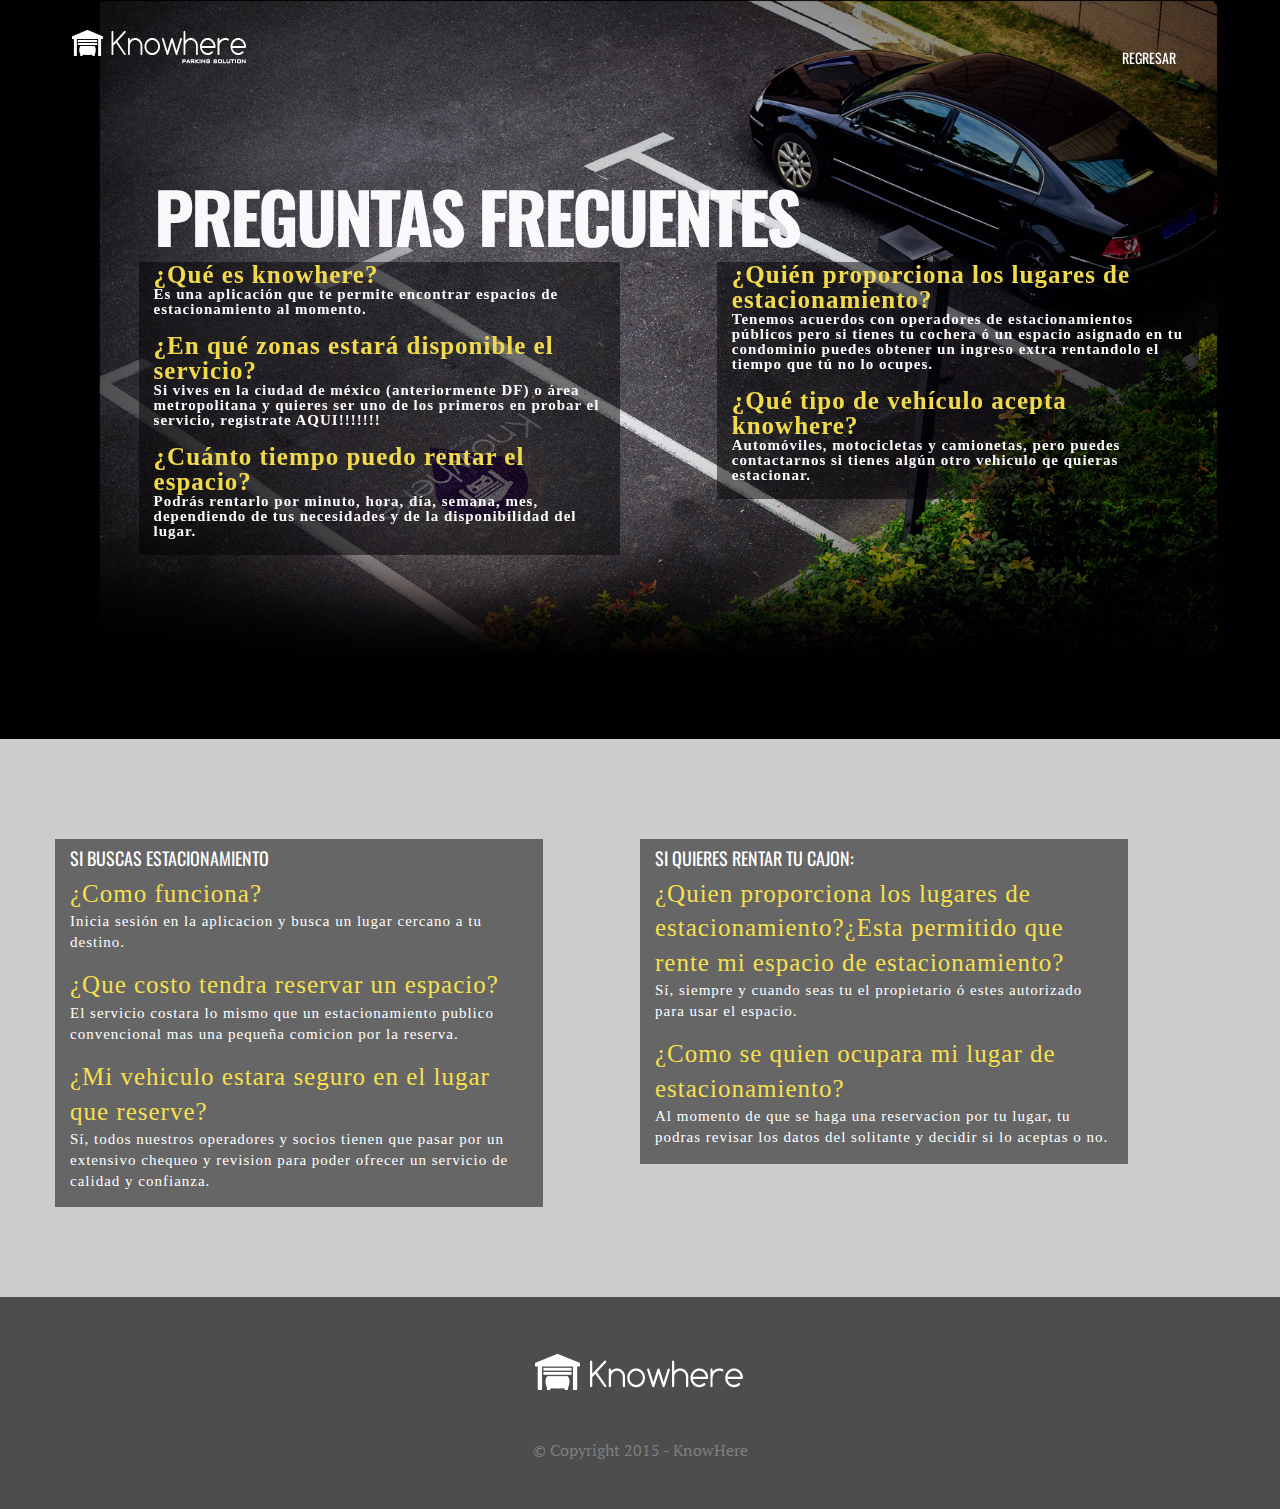
==== commit d9143f5e: "Se agregan acentos" ====
--- a/preguntas.html
+++ b/preguntas.html
@@ -66,41 +66,41 @@
                                    <div class="row" style="margin-top:10px;">
                                       <div class="col-md-5" style="background:rgba(0, 0, 0, 0.5);" >
                                           <div style=" font-size:25px; font-family: Georgia; letter-spacing: 1px; color: #f7e04d; text-transform:                                            none;">
-                                          ¿Que es knowhere?
+                                          ¿Qué es knowhere?
                                           </div>
                                           <p style=" font-size:15px; font-family: MS Reference Sans Serif; letter-spacing: 1px; text-transform:                                            none;">
                                             Es una aplicación que te permite encontrar espacios de estacionamiento al momento.
                                           </p>
                                           
                                           <div style=" font-size:25px; font-family: Georgia; letter-spacing: 1px; margin-top:5px; color: #f7e04d; text-transform:none;">
-                                          ¿En que zonas estara disponible el servicio?
-                                          </div>
-                                          <p style=" font-size:15px; font-family: MS Reference Sans Serif; letter-spacing: 1px; text-transform:                                            none;">
-                                            Si vives en la ciudad de mexico (anteriormente DF) o area metropolitana y quieres ser uno de los primeros en probar el servicio, registrate AQUI!!!!!!!	
+                                          ¿En qué zonas estará disponible el servicio?
+                                          </div>
+                                          <p style=" font-size:15px; font-family: MS Reference Sans Serif; letter-spacing: 1px; text-transform:                                            none;">
+                                            Si vives en la ciudad de méxico (anteriormente DF) o área metropolitana y quieres ser uno de los primeros en probar el servicio, registrate AQUI!!!!!!!	
                                           </p>
                                         <div style=" font-size:25px; font-family: Georgia; letter-spacing: 1px; margin-top:5px; color: #f7e04d; text-transform:                                            none;">
-                                          ¿Cuanto tiempo puedo rentar el espacio?
-                                          </div>
-                                          <p style=" font-size:15px; font-family: MS Reference Sans Serif; letter-spacing: 1px; text-transform:                                            none;">
-                                           Podras rentarlo por minuto, hora, dia, semana, mes, dependiendo de tus necesidades y de la disponibilidad del lugar.
+                                          ¿Cuánto tiempo puedo rentar el espacio?
+                                          </div>
+                                          <p style=" font-size:15px; font-family: MS Reference Sans Serif; letter-spacing: 1px; text-transform:                                            none;">
+                                           Podrás rentarlo por minuto, hora, día, semana, mes, dependiendo de tus necesidades y de la disponibilidad del lugar.
                                           </p>
                                           
                                       </div>
                                       <div class="col-md-5 col-md-offset-1" style="background:rgba(0, 0, 0, 0.5);">
                                           <div style=" font-size:25px; font-family: Georgia; letter-spacing: 1px; color: #f7e04d; text-transform:                                            none;">
-                                          ¿Quien proporciona los lugares de estacionamiento?
+                                          ¿Quién proporciona los lugares de estacionamiento?
                                           </div>
                                           <p style=" font-size:15px; font-family: MS Reference Sans Serif; letter-spacing: 1px;  text-transform:                                            none;">
-                                            Tenemos acuerdos con operadores de estacionamientos publicos pero si tienes tu cochera 
+                                            Tenemos acuerdos con operadores de estacionamientos públicos pero si tienes tu cochera 
                                           ó un espacio asignado en tu condominio puedes obtener un ingreso 
-                                          extra rentandolo el tiempo que tu no lo ocupes.
+                                          extra rentandolo el tiempo que tú no lo ocupes.
                                           </p>
                                         
                                           <div style=" font-size:25px; font-family: Georgia; letter-spacing: 1px; margin-top:5px; color: #f7e04d; text-transform:                                            none;">
-                                          ¿Que tipo de vehículo acepta knowhere?
-                                          </div>
-                                          <p style=" font-size:15px; font-family: MS Reference Sans Serif; letter-spacing: 1px; text-transform:                                            none;">
-                                            Automoviles, motocicletas y camionetas, pero puedes contactarnos si tienes algun otro vehiculo qe quieras estacionar.
+                                          ¿Qué tipo de vehículo acepta knowhere?
+                                          </div>
+                                          <p style=" font-size:15px; font-family: MS Reference Sans Serif; letter-spacing: 1px; text-transform:                                            none;">
+                                            Automóviles, motocicletas y camionetas, pero puedes contactarnos si tienes algún otro vehiculo qe quieras estacionar.
                                           </p>
                                       </div>
                                     </div>
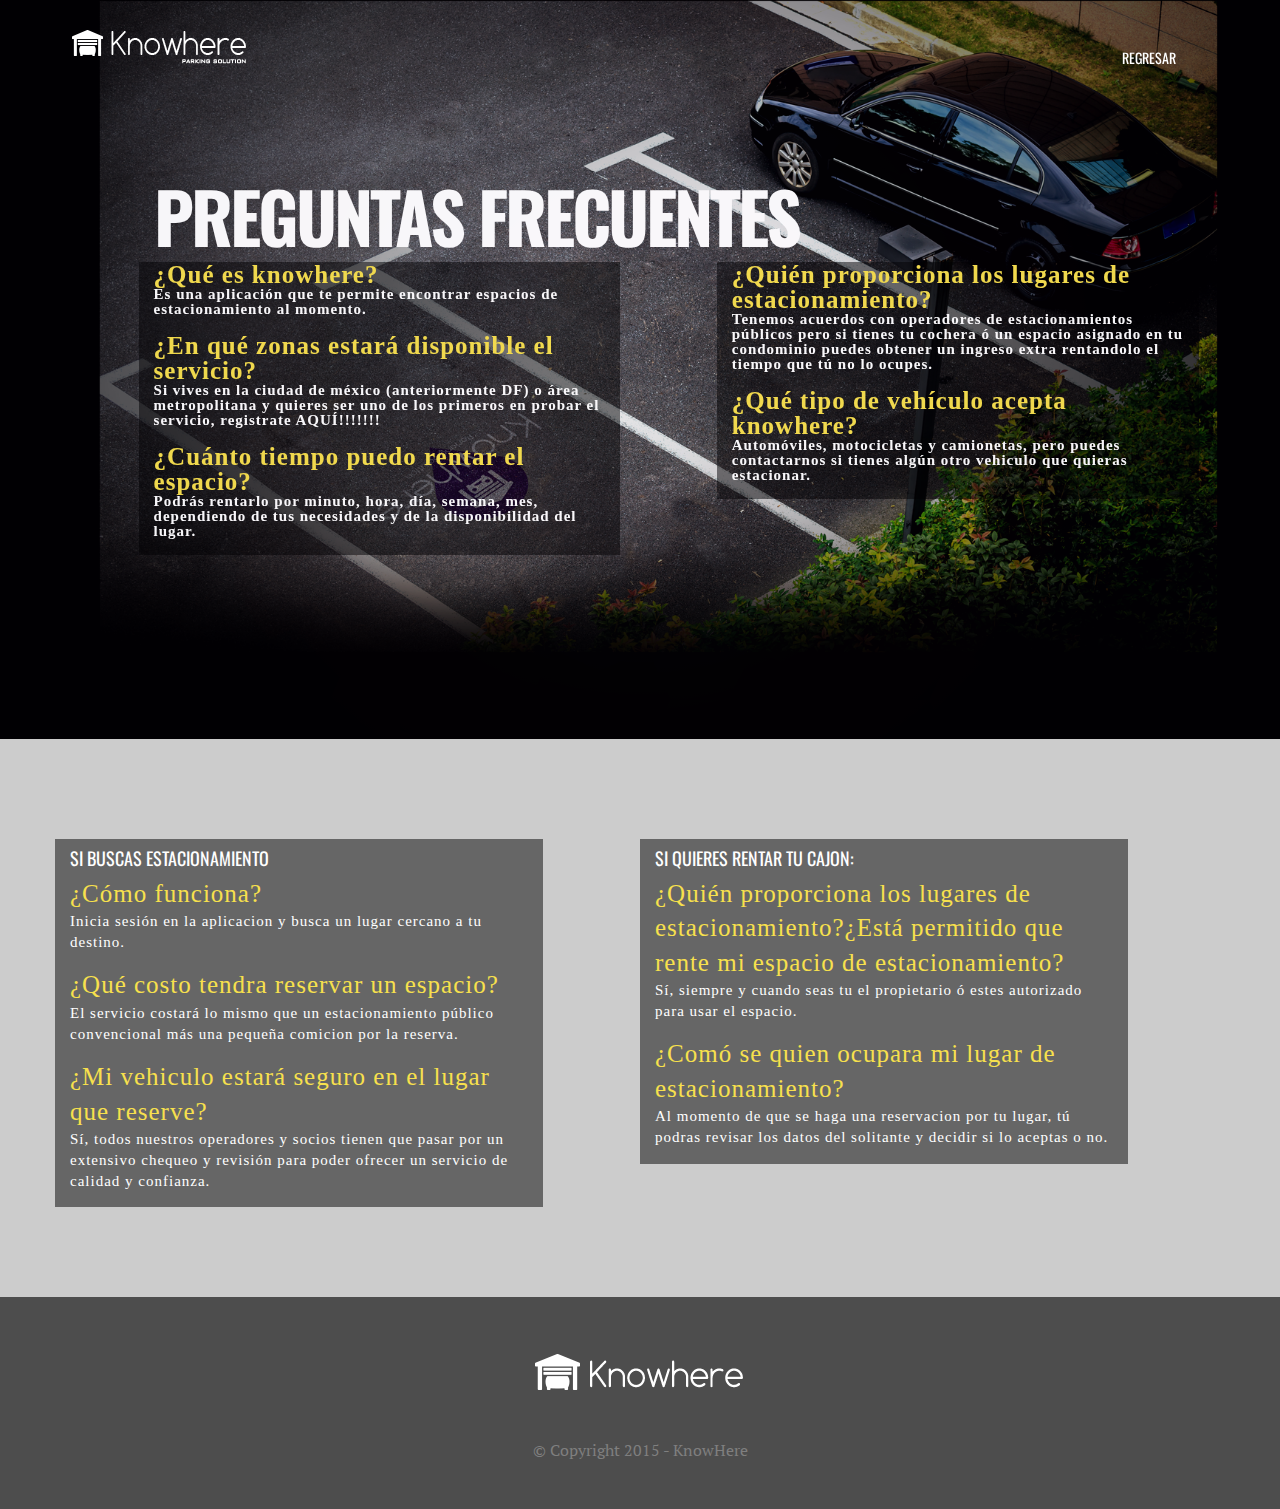
==== commit fe2a60f7: "Se agregan acentos" ====
--- a/preguntas.html
+++ b/preguntas.html
@@ -76,7 +76,7 @@
                                           ¿En qué zonas estará disponible el servicio?
                                           </div>
                                           <p style=" font-size:15px; font-family: MS Reference Sans Serif; letter-spacing: 1px; text-transform:                                            none;">
-                                            Si vives en la ciudad de méxico (anteriormente DF) o área metropolitana y quieres ser uno de los primeros en probar el servicio, registrate AQUI!!!!!!!	
+                                            Si vives en la ciudad de méxico (anteriormente DF) o área metropolitana y quieres ser uno de los primeros en probar el servicio, registrate AQUÍ!!!!!!!	
                                           </p>
                                         <div style=" font-size:25px; font-family: Georgia; letter-spacing: 1px; margin-top:5px; color: #f7e04d; text-transform:                                            none;">
                                           ¿Cuánto tiempo puedo rentar el espacio?
@@ -100,7 +100,7 @@
                                           ¿Qué tipo de vehículo acepta knowhere?
                                           </div>
                                           <p style=" font-size:15px; font-family: MS Reference Sans Serif; letter-spacing: 1px; text-transform:                                            none;">
-                                            Automóviles, motocicletas y camionetas, pero puedes contactarnos si tienes algún otro vehiculo qe quieras estacionar.
+                                            Automóviles, motocicletas y camionetas, pero puedes contactarnos si tienes algún otro vehiculo que quieras estacionar.
                                           </p>
                                       </div>
                                     </div>
@@ -126,40 +126,40 @@
                                       <div class="col-md-5" style="background:rgba(0, 0, 0, 0.5);" >
                                           <h4 data-animation="slideExpandUp" style="color:white;">Si buscas estacionamiento</h4>
                                           <div style=" font-size:25px; font-family: Georgia; letter-spacing: 1px; color: #f7e04d">
-                                          ¿Como funciona?
+                                          ¿Cómo funciona?
                                           </div>
                                           <p style=" font-size:15px; font-family: MS Reference Sans Serif; letter-spacing: 1px; color:white;">
                                             Inicia sesión en la aplicacion y busca un lugar cercano a tu destino.
                                           </p>
                                           
                                           <div style=" font-size:25px; font-family: Georgia; letter-spacing: 1px; margin-top:5px; color: #f7e04d">
-                                          ¿Que costo tendra reservar un espacio?
-                                          </div>
-                                          <p style=" font-size:15px; font-family: MS Reference Sans Serif; letter-spacing: 1px; color:white;">
-                                            El servicio costara lo mismo que un estacionamiento publico convencional mas una pequeña comicion por la reserva.
+                                          ¿Qué costo tendra reservar un espacio?
+                                          </div>
+                                          <p style=" font-size:15px; font-family: MS Reference Sans Serif; letter-spacing: 1px; color:white;">
+                                            El servicio costará lo mismo que un estacionamiento público convencional más una pequeña comicion por la reserva.
                                           </p>
                                         <div style=" font-size:25px; font-family: Georgia; letter-spacing: 1px; margin-top:5px; color: #f7e04d">
-                                          ¿Mi vehiculo estara seguro en el lugar que reserve?
-                                          </div>
-                                          <p style=" font-size:15px; font-family: MS Reference Sans Serif; letter-spacing: 1px; color:white;">
-                                           Sí, todos nuestros operadores y socios tienen que pasar por un extensivo chequeo y revision para poder ofrecer un servicio de calidad y confianza.
+                                          ¿Mi vehiculo estará seguro en el lugar que reserve?
+                                          </div>
+                                          <p style=" font-size:15px; font-family: MS Reference Sans Serif; letter-spacing: 1px; color:white;">
+                                           Sí, todos nuestros operadores y socios tienen que pasar por un extensivo chequeo y revisión para poder ofrecer un servicio de calidad y confianza.
                                           </p>
                                           
                                       </div>
                                       <div class="col-md-5 col-md-offset-1" style="background:rgba(0, 0, 0, 0.5);">
                                           <h4 data-animation="slideExpandUp" style="color:white;">Si quieres rentar tu cajon:</h4> 
                                           <div style=" font-size:25px; font-family: Georgia; letter-spacing: 1px; color: #f7e04d ">
-                                          ¿Quien proporciona los lugares de estacionamiento?¿Esta permitido que rente mi espacio de estacionamiento?
+                                          ¿Quién proporciona los lugares de estacionamiento?¿Está permitido que rente mi espacio de estacionamiento?
                                           </div>
                                           <p style=" font-size:15px; font-family: MS Reference Sans Serif; letter-spacing: 1px;  text-transform:                                            none; color:white;">
                                             Sí, siempre y cuando seas tu el propietario ó estes autorizado para usar el espacio. 
                                           </p>
                                         
                                           <div style=" font-size:25px; font-family: Georgia; letter-spacing: 1px; margin-top:5px; color: #f7e04d">
-                                          ¿Como se quien ocupara mi lugar de estacionamiento?
-                                          </div>
-                                          <p style=" font-size:15px; font-family: MS Reference Sans Serif; letter-spacing: 1px; color:white;">
-                                            Al momento de que se haga una reservacion por tu lugar, tu podras revisar los datos del solitante y decidir si lo aceptas o no.
+                                          ¿Comó se quien ocupara mi lugar de estacionamiento?
+                                          </div>
+                                          <p style=" font-size:15px; font-family: MS Reference Sans Serif; letter-spacing: 1px; color:white;">
+                                            Al momento de que se haga una reservacion por tu lugar, tú podras revisar los datos del solitante y decidir si lo aceptas o no.
                                           </p>
                                       </div>
                                     </div>
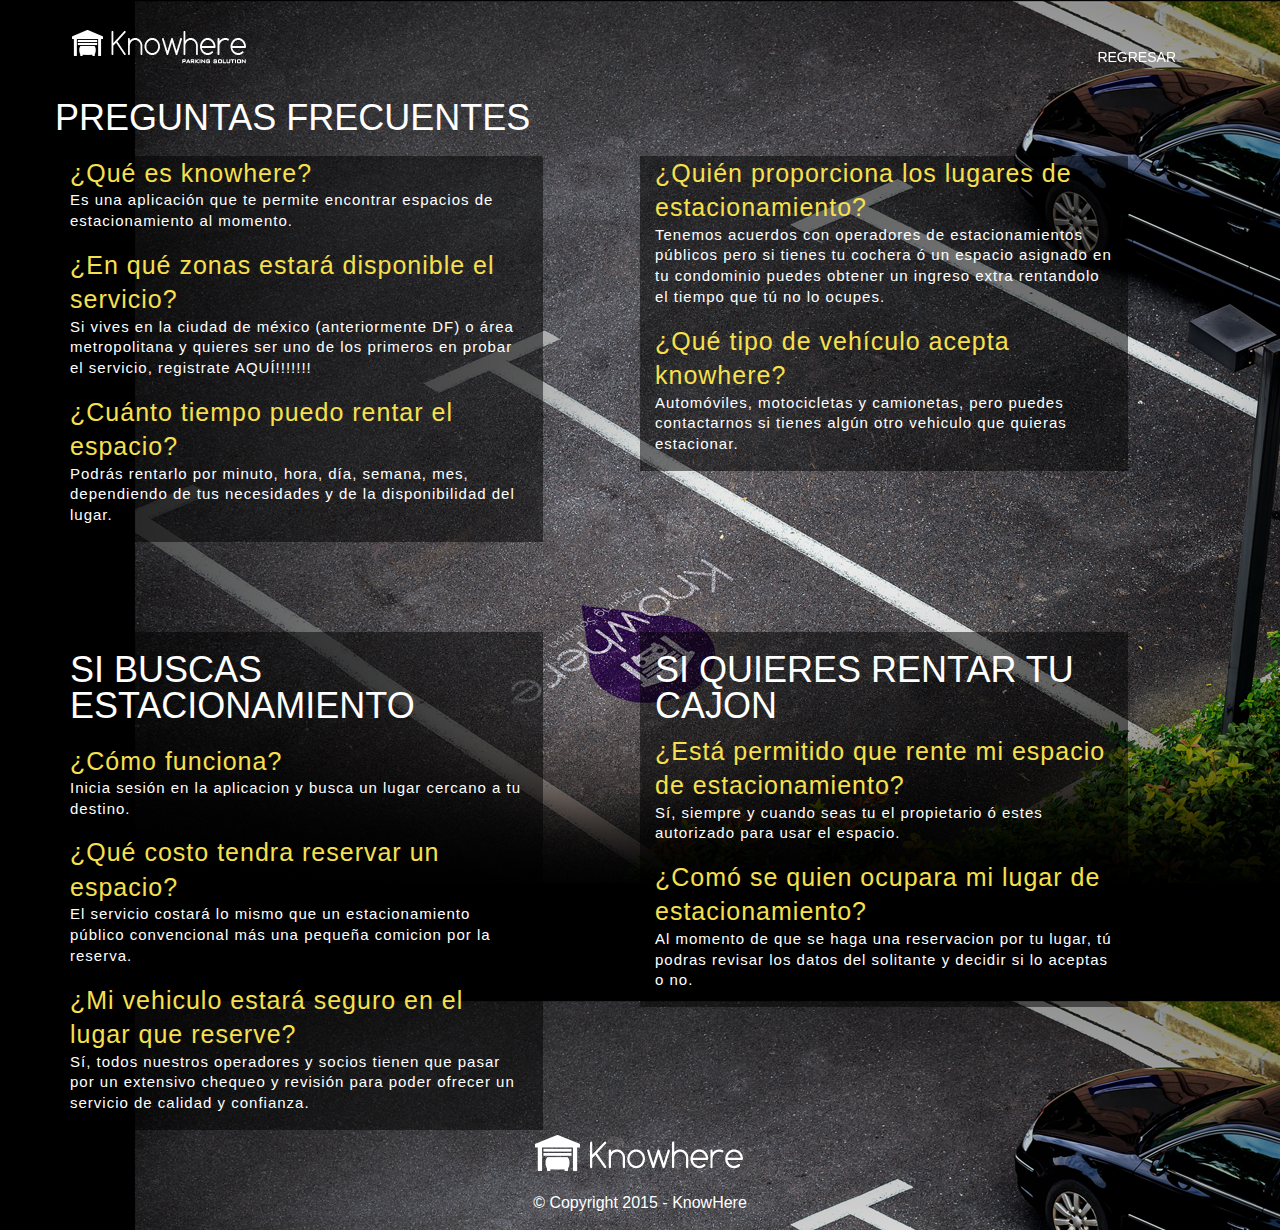
==== commit 5ee482b6: "nueva versión" ====
--- a/preguntas.html
+++ b/preguntas.html
@@ -3,23 +3,17 @@
 <html >
     <head>
         <meta charset="utf-8">
-        
         <title>KnowHere</title>
         <meta name="description" content="">
         <meta name="viewport" content="width=device-width, initial-scale=1">
+		<link rel="stylesheet" href="css/bootstrap.min.css">
+        <link rel="stylesheet" href="css/register.css"> 
+ 		<script src="js/vendor/modernizr-2.6.2.min.js"></script>
+    </head>
+    <body class="frontpage top" style="background-image: url(./example/bg3know.png);">
 
-        
-
-        <link rel="stylesheet" href="css/bootstrap.min.css">
-        <link rel="stylesheet" href="css/animations.css">
-        <link rel="stylesheet" href="css/main.css">
-        <script src="js/vendor/modernizr-2.6.2.min.js"></script>
-
-		
-    </head>
-    <body class="frontpage top2">
-
-    <header id="header">
+    <header id="header" >
+	<div id="top"></div>
         <div class="container">
             <div class="row">
             
@@ -49,129 +43,98 @@
         </div>
     </header>
   
-  
+  <section >
+ 
+	<div class="container">
+		<div class="row" style="margin-top:7%;">
+			<h1>Preguntas Frecuentes</h1>
+		</div>	   
+		<div class="row" >
+			<div class="col-md-5" style="margin-top:10px; background:rgba(0, 0, 0, 0.5);">
+			  <div style=" font-size:25px;  letter-spacing: 1px; color: #f7e04d; ">
+			  ¿Qué es knowhere?
+			  </div>
+			  <p style=" font-size:15px;  letter-spacing: 1px; text-transform:                                            none;">
+				Es una aplicación que te permite encontrar espacios de estacionamiento al momento.
+			  </p>				  
+			  <div style=" font-size:25px;  letter-spacing: 1px; margin-top:5px; color: #f7e04d; text-transform:none;">
+			  ¿En qué zonas estará disponible el servicio?
+			  </div>
+			  <p style=" font-size:15px;  letter-spacing: 1px; text-transform:                                            none;">
+				Si vives en la ciudad de méxico (anteriormente DF) o área metropolitana y quieres ser uno de los primeros en probar el servicio, registrate AQUÍ!!!!!!!	
+			  </p>
+			<div style=" font-size:25px;  letter-spacing: 1px; margin-top:5px; color: #f7e04d; text-transform:                                            none;">
+			  ¿Cuánto tiempo puedo rentar el espacio?
+			</div>
+			  <p style=" font-size:15px;  letter-spacing: 1px; text-transform:                                            none;">
+			   Podrás rentarlo por minuto, hora, día, semana, mes, dependiendo de tus necesidades y de la disponibilidad del lugar.
+			  </p>
+			  
+			</div>
+			<div class="col-md-5 col-md-offset-1" style="margin-top:10px; background:rgba(0, 0, 0, 0.5);">
+			  <div style=" font-size:25px; letter-spacing: 1px; color: #f7e04d; text-transform:                                            none;">
+			  ¿Quién proporciona los lugares de estacionamiento?
+			  </div>
+			  <p style=" font-size:15px;  letter-spacing: 1px;  text-transform:                                            none;">
+				Tenemos acuerdos con operadores de estacionamientos públicos pero si tienes tu cochera 
+			  ó un espacio asignado en tu condominio puedes obtener un ingreso 
+			  extra rentandolo el tiempo que tú no lo ocupes.
+			  </p>
+			  <div style=" font-size:25px; letter-spacing: 1px; margin-top:5px; color: #f7e04d; text-transform:                                            none;">
+			  ¿Qué tipo de vehículo acepta knowhere?
+			  </div>
+			  <p style=" font-size:15px; letter-spacing: 1px; text-transform:                                            none;">
+				Automóviles, motocicletas y camionetas, pero puedes contactarnos si tienes algún otro vehiculo que quieras estacionar.
+			  </p>
+			</div>
+		</div>
+		<div class="row" style="margin-top:7%;">			
+			<div class="col-md-5" style="margin-top:10px; background:rgba(0, 0, 0, 0.5);">
+			  <h1>Si buscas estacionamiento</h1>
+				  <h3 data-animation="slideExpandUp" style="color:white;"></h3>
+				  <div style=" font-size:25px;  letter-spacing: 1px; color: #f7e04d">
+				  ¿Cómo funciona?
+				  </div>
+				  <p style=" font-size:15px;  letter-spacing: 1px; color:white;">
+					Inicia sesión en la aplicacion y busca un lugar cercano a tu destino.
+				  </p>
+				  <div style=" font-size:25px; letter-spacing: 1px; margin-top:5px; color: #f7e04d">
+				  ¿Qué costo tendra reservar un espacio?
+				  </div>
+				  <p style=" font-size:15px;  letter-spacing: 1px; color:white;">
+					El servicio costará lo mismo que un estacionamiento público convencional más una pequeña comicion por la reserva.
+				  </p> 
+				  <div style=" font-size:25px;  letter-spacing: 1px; margin-top:5px; color: #f7e04d">
+					¿Mi vehiculo estará seguro en el lugar que reserve?
+				  </div>
+				  <p style=" font-size:15px;  letter-spacing: 1px; color:white;">
+				   Sí, todos nuestros operadores y socios tienen que pasar por un extensivo chequeo y revisión para poder ofrecer un servicio de calidad y confianza.
+				  </p>
+			</div>		
+			<div class="col-md-5 col-md-offset-1" style="margin-top:10px; background:rgba(0, 0, 0, 0.5);">
+			  <h1>Si quieres rentar tu cajon</h1> 				  
+			  <div style=" font-size:25px;  letter-spacing: 1px; color: #f7e04d ">
+				¿Está permitido que rente mi espacio de estacionamiento?
+			  </div>
+			  <p style=" font-size:15px;  letter-spacing: 1px;  text-transform:                                            none; color:white;">
+				Sí, siempre y cuando seas tu el propietario ó estes autorizado para usar el espacio. 
+			  </p>						  
+			  
+			  <div style=" font-size:25px;  letter-spacing: 1px; margin-top:5px; color: #f7e04d">
+			  ¿Comó se quien ocupara mi lugar de estacionamiento?
+			  </div>
+			  <p style=" font-size:15px;  letter-spacing: 1px; color:white;">
+				Al momento de que se haga una reservacion por tu lugar, tú podras revisar los datos del solitante y decidir si lo aceptas o no.
+			  </p>			 
+			</div>		
+		</div>
+			
+	</div>
+	
+  </section>
    
-
-    <section id="mainslider" class="color_section bg_image gradient">
-        <div class="flexslider">
-            <ul class="slides">
-                <li>
-                    <img src="example/bg3know.png" alt="">
-                    <div class="slide_description_wrapper">
-                        <div class="slide_description">
-                            
-                            <h3 data-animation="slideExpandUp">Preguntas Frecuentes</h3>
-                            <h3>
-                                <span class="">
-                                   <div class="row" style="margin-top:10px;">
-                                      <div class="col-md-5" style="background:rgba(0, 0, 0, 0.5);" >
-                                          <div style=" font-size:25px; font-family: Georgia; letter-spacing: 1px; color: #f7e04d; text-transform:                                            none;">
-                                          ¿Qué es knowhere?
-                                          </div>
-                                          <p style=" font-size:15px; font-family: MS Reference Sans Serif; letter-spacing: 1px; text-transform:                                            none;">
-                                            Es una aplicación que te permite encontrar espacios de estacionamiento al momento.
-                                          </p>
-                                          
-                                          <div style=" font-size:25px; font-family: Georgia; letter-spacing: 1px; margin-top:5px; color: #f7e04d; text-transform:none;">
-                                          ¿En qué zonas estará disponible el servicio?
-                                          </div>
-                                          <p style=" font-size:15px; font-family: MS Reference Sans Serif; letter-spacing: 1px; text-transform:                                            none;">
-                                            Si vives en la ciudad de méxico (anteriormente DF) o área metropolitana y quieres ser uno de los primeros en probar el servicio, registrate AQUÍ!!!!!!!	
-                                          </p>
-                                        <div style=" font-size:25px; font-family: Georgia; letter-spacing: 1px; margin-top:5px; color: #f7e04d; text-transform:                                            none;">
-                                          ¿Cuánto tiempo puedo rentar el espacio?
-                                          </div>
-                                          <p style=" font-size:15px; font-family: MS Reference Sans Serif; letter-spacing: 1px; text-transform:                                            none;">
-                                           Podrás rentarlo por minuto, hora, día, semana, mes, dependiendo de tus necesidades y de la disponibilidad del lugar.
-                                          </p>
-                                          
-                                      </div>
-                                      <div class="col-md-5 col-md-offset-1" style="background:rgba(0, 0, 0, 0.5);">
-                                          <div style=" font-size:25px; font-family: Georgia; letter-spacing: 1px; color: #f7e04d; text-transform:                                            none;">
-                                          ¿Quién proporciona los lugares de estacionamiento?
-                                          </div>
-                                          <p style=" font-size:15px; font-family: MS Reference Sans Serif; letter-spacing: 1px;  text-transform:                                            none;">
-                                            Tenemos acuerdos con operadores de estacionamientos públicos pero si tienes tu cochera 
-                                          ó un espacio asignado en tu condominio puedes obtener un ingreso 
-                                          extra rentandolo el tiempo que tú no lo ocupes.
-                                          </p>
-                                        
-                                          <div style=" font-size:25px; font-family: Georgia; letter-spacing: 1px; margin-top:5px; color: #f7e04d; text-transform:                                            none;">
-                                          ¿Qué tipo de vehículo acepta knowhere?
-                                          </div>
-                                          <p style=" font-size:15px; font-family: MS Reference Sans Serif; letter-spacing: 1px; text-transform:                                            none;">
-                                            Automóviles, motocicletas y camionetas, pero puedes contactarnos si tienes algún otro vehiculo que quieras estacionar.
-                                          </p>
-                                      </div>
-                                    </div>
-                                    
-                                    
-                                    
-                                </span>
-                            </h3>
-                            
-                            
-                        </div>
-                    </div> 
-                </li>
-               
-            </ul>
-        </div>
-    </section>
-
-
-   <section id="info" class="grey_section">
-        <div class="container">
-            <div class="row" style="margin-top:10px;">
-                                      <div class="col-md-5" style="background:rgba(0, 0, 0, 0.5);" >
-                                          <h4 data-animation="slideExpandUp" style="color:white;">Si buscas estacionamiento</h4>
-                                          <div style=" font-size:25px; font-family: Georgia; letter-spacing: 1px; color: #f7e04d">
-                                          ¿Cómo funciona?
-                                          </div>
-                                          <p style=" font-size:15px; font-family: MS Reference Sans Serif; letter-spacing: 1px; color:white;">
-                                            Inicia sesión en la aplicacion y busca un lugar cercano a tu destino.
-                                          </p>
-                                          
-                                          <div style=" font-size:25px; font-family: Georgia; letter-spacing: 1px; margin-top:5px; color: #f7e04d">
-                                          ¿Qué costo tendra reservar un espacio?
-                                          </div>
-                                          <p style=" font-size:15px; font-family: MS Reference Sans Serif; letter-spacing: 1px; color:white;">
-                                            El servicio costará lo mismo que un estacionamiento público convencional más una pequeña comicion por la reserva.
-                                          </p>
-                                        <div style=" font-size:25px; font-family: Georgia; letter-spacing: 1px; margin-top:5px; color: #f7e04d">
-                                          ¿Mi vehiculo estará seguro en el lugar que reserve?
-                                          </div>
-                                          <p style=" font-size:15px; font-family: MS Reference Sans Serif; letter-spacing: 1px; color:white;">
-                                           Sí, todos nuestros operadores y socios tienen que pasar por un extensivo chequeo y revisión para poder ofrecer un servicio de calidad y confianza.
-                                          </p>
-                                          
-                                      </div>
-                                      <div class="col-md-5 col-md-offset-1" style="background:rgba(0, 0, 0, 0.5);">
-                                          <h4 data-animation="slideExpandUp" style="color:white;">Si quieres rentar tu cajon:</h4> 
-                                          <div style=" font-size:25px; font-family: Georgia; letter-spacing: 1px; color: #f7e04d ">
-                                          ¿Quién proporciona los lugares de estacionamiento?¿Está permitido que rente mi espacio de estacionamiento?
-                                          </div>
-                                          <p style=" font-size:15px; font-family: MS Reference Sans Serif; letter-spacing: 1px;  text-transform:                                            none; color:white;">
-                                            Sí, siempre y cuando seas tu el propietario ó estes autorizado para usar el espacio. 
-                                          </p>
-                                        
-                                          <div style=" font-size:25px; font-family: Georgia; letter-spacing: 1px; margin-top:5px; color: #f7e04d">
-                                          ¿Comó se quien ocupara mi lugar de estacionamiento?
-                                          </div>
-                                          <p style=" font-size:15px; font-family: MS Reference Sans Serif; letter-spacing: 1px; color:white;">
-                                            Al momento de que se haga una reservacion por tu lugar, tú podras revisar los datos del solitante y decidir si lo aceptas o no.
-                                          </p>
-                                      </div>
-                                    </div>
-        </div>
-    </section>
-   
-        
-    
-      
  
-
-    <section id="copyright" class="darkgrey_section">
+    <section>
         <div class="container">
             <div class="row">
                 <div class="col-sm-12 text-center">
--- a/css/register.css
+++ b/css/register.css
@@ -0,0 +1,4109 @@
+
+
+/*** bootstrap override ***/
+.nav-tabs>li>a {
+background-color: #4d4d4d;
+}
+.nav-tabs>li.active>a, .nav-tabs>li.active>a:hover, .nav-tabs>li.active>a:focus,
+.nav-tabs>li>a:hover, .nav-tabs>li>a:focus {
+background-color: #2e0557;
+}
+.dropdown-menu{
+border: none;
+border-radius: 0;
+-webkit-box-shadow: none;
+box-shadow: none;
+}
+.dropdown-menu>li>a{
+padding: 7px 0;
+}
+.dropdown-menu>li>a:hover, .dropdown-menu>li>a:focus{
+background-color: transparent;
+}
+.clearfix {clear: both;}
+.navbar-brand {float: none; padding: 0;}
+.nav > li > a:hover, .nav > li > a:focus, .dropdown-menu > .active > a, .dropdown-menu > .active > a:hover, .dropdown-menu > .active > a:focus {background-color: transparent;}
+.form-inline .form-group {margin-bottom: 4px; display: inline-block;}
+.form-control {
+box-shadow: none;
+height: 40px;
+margin-bottom:0px;
+padding: 4px 18px;
+vertical-align: middle;
+-webkit-border-radius: 0;
+border-radius: 0;
+border:1px solid #e5e5e5;
+background-color: transparent;
+font-size: 16px;
+font-style: italic;
+}
+.form-control:focus { border-color: transparent; outline: 0; -webkit-box-shadow: 0 0 0 1px rgba(111,111,111,0.5); box-shadow: 0 0 0 1px rgba(111,111,111,0.5); }
+
+.panel-title {font-size: 20px; text-transform: none; font-weight: 400; padding: 0; position: relative;}
+.panel-title > a {
+font-size: 14px;
+text-transform: uppercase;
+display: block;
+padding: 23px 40px 23px 30px;
+background-color: #2e0557;
+color: #fff !important;
+}
+.panel-title > a:after {
+color: #fff;
+content:'-';
+position: absolute;
+font-size: 22px;
+right: 27px;
+top:15px;
+}
+.panel-title > a:hover {
+background-color: #4d4d4d;
+}
+.panel-title > a.collapsed {background-color: #4d4d4d;}
+.panel-title > a.collapsed:hover {
+background-color: #2e0557;
+}
+.panel-title > a.collapsed:after {content:'+'; right: 24px;}
+.panel {box-shadow: none;}
+.panel-group .panel {border-radius: 0;/* border-left: 0; border-right: 0; border-bottom: 0; */background-color: transparent;}
+.panel-default > .panel-heading {background-color: transparent; color: inherit; position: relative; border: none; border-radius: 0; padding: 0;}
+.panel-heading {padding: 16px 0px 14px 16px;}
+.panel-heading[class*="rt-icon-"]:before {position: absolute; font-size: 20px; color:#2e0557; left: 16px;}
+.panel-default {border-color: transparent; }
+.panel-default+.panel-default {border-top-color: rgba(255,255,255,0.1);}
+.panel-group .panel + .panel {margin-top: 9px;}
+.panel-group .panel-heading + .panel-collapse .panel-body {
+padding-top: 37px;
+padding-bottom: 22px;
+padding-left: 37px;
+border: none;
+background-color: #fff;
+}
+
+.breadcrumb {background: transparent; padding: 0; margin-bottom: 0;}
+.breadcrumb>li+li:before {color: inherit;}
+.pagination {margin: 10px 0 4px;} 
+.pagination [class^="arrow-icon-"]:before {width: auto;} 
+.pagination > li >  a {
+padding: 8px 15px;
+border:3px solid #4d4d4d;
+margin-bottom: 10px;
+margin-right: 9px;
+display: inline-block;
+color: #4d4d4d;
+background-color: transparent;
+border-radius: 3px !important;
+}
+.pagination > li:first-child >  a, .pagination > li:last-child > a {
+    border-color: #2e0557;
+    padding: 8px 14px;
+}
+.pagination > li.active > a {background-color: #4d4d4d; color:#fff; border-color:#4d4d4d;} 
+.pagination > li > a:hover, .pagination > li.active > a:hover {background-color: #2e0557; border-color: #2e0557; color: #fff; }
+.pagination > li.active > a {color:#fff;}
+.carousel .media>.pull-left{
+max-width: 70px;
+margin-right: 18px;
+margin-bottom: 24px;
+}
+.carousel .media>.media-body>h4{
+margin: 15px 0 3px;
+}
+.carousel .media>.media-body>h4+p{
+color: #2e0557;
+font-family: 'Oswald', sans-serif;
+font-size: 14px;
+text-transform: uppercase;
+}
+.carousel .media + p{
+font-style: italic;
+position: relative;
+padding-left: 30px;
+}
+.carousel .media + p:before{
+font-family: 'fontello';
+content: '\e850';
+font-style: normal;
+position: absolute;
+left: 0px;
+color:#ffe79b;
+}
+.carousel-indicators li {
+width: 14px;
+height: 14px;
+border-radius: 100%;
+border: 2px solid #2e0557;
+margin: 2px;
+-webkit-transition: all 0.3s linear;
+-moz-transition: all 0.3s linear;
+-o-transition: all 0.3s linear;
+-ms-transition: all 0.3s linear;
+transition: all 0.3s linear;
+}
+.carousel-indicators .active {
+width: 14px;
+height: 14px;
+background-color: #2e0557;
+margin: 2px;
+}
+.carousel-control {width:30px; text-shadow:none; opacity: 1;}
+.carousel-control:hover {width:30px; text-shadow:none; opacity: 0.5;}
+.carousel-control.right, .carousel-control.left {background-image: none;}
+.carousel-control > span { width: 39px !important; height: 39px !important;}
+.carousel-control .icon-next {margin-left: -32px;}
+.carousel-control .icon-prev {margin-left: -7px;}
+.carousel-control .icon-prev:before, .carousel-control .icon-next:before {content:"\e833"; font-family: 'fontello'; text-shadow:none; position: absolute; top:1px; left:11px; color:#fff;}
+.carousel-control > span.icon-next:before {content:"\e834"; left:13px;}
+.carousel-controls {
+position: absolute;
+right: 0;
+top: -54px;
+}
+.carousel-controls a {
+display: inline-block;
+color:#000000;
+}
+.carousel-controls a+a {
+    margin-left: -2px;
+}
+.carousel-controls a:hover, .carousel-controls a:hover [class^="arrow-icon-"]:before {
+color: #fff;
+background-color: #2e0557;
+}
+.carousel-controls [class^="arrow-icon-"]:before, [class*=" arrow-icon-"]:before{
+text-align: center;
+border: 3px solid #2e0557;
+color: #000000;
+width: 29px;
+height: 29px;
+line-height: 24px;
+margin: 0;
+}
+.carousel-inner > .item > img, .carousel-inner > .item > a > img {margin: auto;}
+.progress {height: 40px; box-shadow: none; background-color: transparent; border-radius: 0px; margin-bottom: 11px; border:none; position:relative; border-width: 3px; border-style: solid;}
+.progress span {display: block; padding: 6px 14px; position: absolute; clip:auto; z-index: 2; font-size: 14px; text-transform: uppercase; text-align: left; color:#fff; width: 100%}
+.progress-bar { -webkit-box-shadow: none; box-shadow: none; padding: 5px 0;  visibility: hidden; line-height: 13px;}
+.stretchRight {visibility: visible;}
+.sr-only {position: static; width:auto; height: auto;}
+.pb-info {border-color: #3598db;}
+.pb-success {border-color: #8dc541;}
+.pb-warning {border-color: #f9bc3d;}
+.pb-danger {border-color: #2e0557;}
+
+.progress-bar-info {background-color: #3598db;}
+.progress-bar-success {background-color: #8dc541;}
+.progress-bar-warning {background-color: #f9bc3d;}
+.progress-bar-danger {background-color: #2e0557;}
+
+.tab-content {/*border:1px solid #e1e1e1;*/ padding: 0; -webkit-border-radius: 2px; border-radius: 2px;
+background-color: #fff;
+padding: 20px 30px;
+}
+.nav-tabs {border-bottom-color: transparent;  font-size: 16px; margin-top: 00px; margin-bottom: -1px;}
+.nav-tabs > li > a {padding: 13px 20px; color:#fff; margin-right: 0; margin-top: 0px; border-radius: 0px !important;
+    background-color: #4d4d4d;
+    border:none !important;
+}
+.nav-tabs > li.active > a, .nav-tabs > li.active > a:hover, .nav-tabs > li.active > a:focus {
+color:#fff;
+border:none;
+background-color: #2e0557;
+}
+.nav-tabs > li > a:hover, .nav-tabs > li > a:focus, .nav-tabs.nav-justified > .active > a {
+color: #fff;
+background-color: #2e0557;
+border: none;
+}
+.alert {border: none;border-radius: 0; padding: 30px 30px 30px 30px;}
+.alert.topalert {margin-bottom: 0; padding: 12px 40px 14px 16px; background-color: #2e0557; color:#fff; font-size: 18px;}
+.alert-dismissable .close {top:0; opacity: 0.8;}
+.btn {
+display: inline-block;
+padding: 6px 34px 6px;
+text-transform: uppercase;
+font-size: 12px;
+font-weight: 700;
+background-image: none;
+text-shadow: none;
+border-radius: 0;
+line-height: 24px;
+border:none;
+-webkit-transition: all 0.4s linear;
+-moz-transition: all 0.4s linear;
+-o-transition: all 0.4s linear;
+-ms-transition: all 0.4s linear;
+transition: all 0.4s linear;
+}
+.btn:hover {
+-webkit-transition: all 0.15s linear;
+-moz-transition: all 0.15s linear;
+-o-transition: all 0.15s linear;
+-ms-transition: all 0.15s linear;
+transition: all 0.15s linear;
+}
+.btn-default {border:1px solid #ccc;}
+.img-circle {border:10px solid rgba(255,255,255,0.2);}
+.table-striped>tbody>tr:nth-child(odd)>td, .table-striped>tbody>tr:nth-child(odd)>th {
+background-color: #4d4d4d;
+}
+.table-bordered>thead>tr>th, .table-bordered>tbody>tr>th, .table-bordered>tfoot>tr>th, .table-bordered>thead>tr>td, .table-bordered>tbody>tr>td, .table-bordered>tfoot>tr>td {
+border-color: #474747;
+}
+.table-bordered {
+border-color: #474747;
+}
+.table th{
+color: #fff;
+text-align: center;
+}
+.table>thead>tr>th{
+background-color: #2e0557;
+font-weight: normal;
+font-size: 20px;
+padding-top: 20px;
+padding-bottom: 20px;
+border-bottom-width: 1px;
+}
+
+
+/*** vertical margins and paddings ***/
+section{
+	height: 50%;
+}
+/*** general styles ***/
+html, body {position: relative; width: 100%; height: 100%;}
+::selection {
+background: #2e0557;
+color: #fff;
+}
+
+::-moz-selection {
+background: #2e0557;
+color: #fff;
+}
+body {
+font-size: 16px;    
+font-family: 'Oswald', sans-serif;
+line-height:1.38;
+color: #fff;
+background-color: #fffaec;
+}
+
+h1,
+h2,
+h3,
+h4,
+h5,
+h6{
+font-family: 'Oswald', sans-serif;
+line-height: 1;
+text-transform: uppercase;
+font-weight: 400;
+color: #fff;
+}
+p{
+margin-bottom: 16px;
+}
+
+blockquote, .blockquote {
+position: relative;    
+border: none;
+font-size: 20px;
+font-style: italic;
+margin: 20px 0;
+padding: 20px;
+line-height: 1.3;
+border-left: 5px solid #2e0557;
+color: #4d4d4d;
+background-color: #fff;
+}
+
+blockquote h3 {font-style: normal; font-size: 22px; margin-top: 14px;}
+blockquote h3:before, blockquote h3:after {content: ' - ';}
+
+sup, .sup {
+position: relative;
+font-size: 75%;
+line-height: 0;
+vertical-align: baseline;
+top: -0.5em;
+}
+sub, .sub {
+position: relative;
+font-size: 75%;
+line-height: 0;
+vertical-align: baseline;
+bottom: -0.25em;
+}
+
+img {max-width: 100%;}
+a {
+color: #2e0557;
+text-decoration: none;
+-webkit-transition: all 0.2s linear 0s;
+-moz-transition: all 0.2s linear 0s;
+-o-transition: all 0.2s linear 0s;
+-ms-transition: all 0.2s linear 0s;
+transition: all 0.2s linear 0s;
+}
+
+a:hover {
+color: #4d4d4d;    
+text-decoration: none;
+-webkit-transition: all 0.1s linear 0s;
+-moz-transition: all 0.1s linear 0s;
+-o-transition: all 0.1s linear 0s;
+-ms-transition: all 0.1s linear 0s;
+transition: all 0.1s linear 0s;
+}
+
+a:focus {
+color: #4d4d4d;
+outline: medium none;
+text-decoration: none;
+}
+a img {
+-webkit-transition: all 0.2s linear 0s;
+-moz-transition: all 0.2s linear 0s;
+-o-transition: all 0.2s linear 0s;
+-ms-transition: all 0.2s linear 0s;
+transition: all 0.2s linear 0s;
+}
+a:hover img {
+opacity: 0.8;
+}
+iframe{border:none; max-width: 100%;}
+
+/*** utilites ***/
+.not_found {color:#4d4d4d; font-weight: 700; font-size: 200px; line-height: 1;  margin:20px 0 0px;}
+.not_found + h1 {text-transform: uppercase;}
+.highlight, #response {color: #ffffff;}
+#response {margin:10px 0;}
+.color_section #response { color: #fff; }
+.grey {color: #fffff;}
+.big {font-size: 1.8em; font-weight: 700; line-height: 1.3em;}
+.dropcap {
+font-family: "Oswald", sans-serif;
+display: block;
+float: left;
+font-size: 18px;
+line-height: 35px;
+width: 35px;
+text-align: center;
+margin: 4px 4px 0 0;
+background-color: #2e0557;
+color: #4d4d4d;
+border-radius: 100%;
+}
+.animations h3 {text-transform: none;}
+.vertical-margin-20 {margin:20px 0 !important;}
+.vertical-margin-40 {margin:40px 0 !important;}
+.vertical-margin-60 {margin:60px 0 !important;}
+.negative-margin-60 {margin-top: -60px !important;}
+.pre-block-header {font-size: 20px; color: #4d4d4d; font-style: italic; margin-bottom: 10px;}
+.block-header {margin-top: 4px; margin-bottom: 22px; font-size: 50px; position: relative; color: #2e0557 !important;}
+.block-header + p {font-size: 16px; margin-bottom: 24px; position: relative;}
+.block-header + p:after {
+content: '';
+position: absolute;
+width: 60px;
+height: 2px;
+background-color: #fff;
+bottom: -17px;
+left: 50%;
+margin-left: -30px;
+}
+.block-header + blockquote {
+font-size: 20px;
+max-width: 60%; 
+margin: 0 auto 44px;
+border: none;
+background-color: transparent;
+padding: 0 40px;
+}
+
+.block-header + blockquote:before, .block-header + blockquote:after {
+font-style: normal;
+font-family: 'fontello';
+content: '\e808';
+position: absolute;
+left:0;
+top: -10px;
+font-size: 40px;
+color: #fff;
+}
+.block-header + blockquote:after {
+content: '\e809';
+left: auto;
+right: 0;
+}
+@media (max-width: 767px) {
+    .block-header {font-size: 40px; margin-top: 0;}
+    .block-header + blockquote {max-width: 100%;}
+}
+
+.color_section .block-header {
+color: #fff !important;
+}
+.icon-header {
+position: relative;
+padding-left: 88px;
+min-height: 70px;
+margin: 20px 0;
+font-size: 20px;
+}
+
+.icon-header [class*="rt-icon-"]:before {
+position: absolute;
+display: block;
+width: 70px;
+height: 70px;
+line-height: 70px;
+font-size: 32px;
+background-color: #FC0;
+color: #2e0557;
+border-radius: 100%;
+text-align: center;
+left: 0;
+top: -24px;
+}
+
+@media (min-width: 992px) {
+    .icon-header.right {
+    padding-left: 0;
+    padding-right: 88px;
+    text-align: right;    
+    }
+  .icon-header.right [class*="rt-icon-"]:before {
+    left:auto;
+    right:0;
+    }
+}
+/*** buttons ***/
+.theme_btn {
+font-size: 14px;
+font-family: 'Oswald', sans-serif;
+border: 3px solid #ffffff;
+border-radius: 3px;
+color: #ffffff;
+padding: 16px 33px;
+line-height: 1;
+letter-spacing: 0px;
+text-transform: uppercase;
+display: inline-block;
+background-color: transparent;
+
+-webkit-transition: all 0.35s ease-in-out;
+-moz-transition: all 0.35s ease-in-out;
+-o-transition: all 0.35s ease-in-out;
+-ms-transition: all 0.35s ease-in-out;
+transition: all 0.35s ease-in-out;
+}
+
+.theme_btn:active, .theme_btn:hover, .theme_btn:focus{
+background: #2e0557;
+border: 3px solid #2e0557;
+color: #fff;
+opacity: 1;
+text-decoration: none;
+-webkit-transition: all 0.1s ease-in-out;
+-moz-transition: all 0.1s ease-in-out;
+-o-transition: all 0.1s ease-in-out;
+-ms-transition: all 0.1s ease-in-out;
+transition: all 0.1s ease-in-out; 
+}
+
+.theme_btn.inverse {
+border-color: #4d4d4d;
+color: #4d4d4d;
+}
+.theme_btn.inverse:hover {
+color:#2e0557;
+}
+.theme_btn + .theme_btn {margin-left: 4px;}
+.theme_btn_small {
+display: inline-block;
+background-color: #fff;
+color: #4d4d4d;
+text-transform: uppercase;
+font-size: 13px;
+padding: 2px 34px;
+margin: 16px 0;
+}
+.theme_btn_small:hover {
+background-color:#4d4d4d;
+}
+
+/*styled lists*/
+ul.list1 {list-style:none; padding-left: 22px;}
+ul.list1 li{position: relative; padding: 4px 0 4px;}
+ul.list1 li:before{content: ''; display: block; position: absolute; border: 2px solid #2e0557; left:-19px; top: 10px; width: 10px; height: 10px; border-radius: 100%;}
+ul.list2 {list-style:none; padding-left: 20px;}
+ul.list2 li{position: relative; padding: 4px 0 4px;}
+ul.list2 li:before{ font-family: 'fontello'; content: '\e82c'; font-size: 18px; display: block; position: absolute; color:#2e0557; left:-18px;}
+ol.list3 {
+counter-reset: li;
+list-style: none outside none;
+margin-bottom: 4em;
+padding: 0;
+}
+ol.list3 li{position: relative; padding: 8px 0 8px 34px;}
+ol.list3 li:after{
+content: counter(li, decimal-leading-zero) ".";
+counter-increment: li;
+position: absolute;
+left:2px;
+top:50%;
+margin-top: -12px;
+font-weight: 700;
+color:#4d4d4d;
+width: 26px;
+height: 26px;
+text-align: center;
+line-height: 26px;
+}
+
+#map img {max-width: inherit;}
+
+/*** common sections ***/
+.bg_image{
+background-image: url(../img/bg_dark_section.png);
+}
+/*parallax*/
+.parallax {
+overflow: hidden;
+background-position: 50% 0;
+-webkit-transition: background-position .15s ease !important;
+-moz-transition: background-position .15s ease !important;
+-o-transition: background-position .15s ease !important;
+-ms-transition: background-position .15s ease !important;
+transition: background-position .15s ease !important;
+background-position: 50% 50%;
+background-repeat: no-repeat;
+position: relative;
+}
+
+.parallax:after {
+content: '';
+position: absolute;
+top:0;
+right: 0;
+bottom: 0;
+opacity: 0.8;
+z-index: 1;
+}
+.parallax.bg-color2:after {
+background-color: #ffe79b;
+}
+.parallax>.container, .gradient>.container {
+    z-index: 3;
+    position: relative;
+}
+
+.gradient {
+position: relative;
+overflow: hidden;
+}
+.gradient:before {
+	content: '';
+	display: block;
+	position: absolute;
+	width: 1400px;
+	height: 1400px;
+	top:50%;
+	left: 50%;
+	margin-top: -700px;
+	margin-left: -700px;
+    z-index: 2;
+background: -moz-radial-gradient(center, ellipse cover,  rgba(255,255,255,0.24) 0%, rgba(255,255,255,0) 50%); /* FF3.6+ */
+background: -webkit-gradient(radial, center center, 0px, center center, 50%, color-stop(0%,rgba(255,255,255,0.24)), color-stop(50%,rgba(255,255,255,0))); /* Chrome,Safari4+ */
+background: -webkit-radial-gradient(center, ellipse cover,  rgba(255,255,255,0.24) 0%,rgba(255,255,255,0) 50%); /* Chrome10+,Safari5.1+ */
+background: -o-radial-gradient(center, ellipse cover,  rgba(255,255,255,0.24) 0%,rgba(255,255,255,0) 50%); /* Opera 12+ */
+background: -ms-radial-gradient(center, ellipse cover,  rgba(255,255,255,0.24) 0%,rgba(255,255,255,0) 50%); /* IE10+ */
+background: radial-gradient(ellipse at center,  rgba(255,255,255,0.24) 0%,rgba(255,255,255,0) 50%); /* W3C */
+filter: progid:DXImageTransform.Microsoft.gradient( startColorstr='#33ffffff', endColorstr='#00ffffff',GradientType=1 ); /* IE6-9 fallback on horizontal gradient */
+
+}
+
+.dark_section.bg_image, .darkgrey_section.bg_image{
+background-image: url(../img/bg_dark_section.png);
+}
+/*light*/
+.light_section, [class*="_section"] .light_section{
+background-color: #FFF; 
+color:#7f7f7f;
+}
+.light_section strong, [class*="_section"] .light_section strong{
+color: #4d4d4d;
+}
+
+.light_section h1, [class*="_section"] .light_section h1,
+.light_section h2, [class*="_section"] .light_section h2,
+.light_section h3, [class*="_section"] .light_section h3,
+.light_section h4, [class*="_section"] .light_section h4,
+.light_section h5, [class*="_section"] .light_section h5,
+.light_section h6, [class*="_section"] .light_section h6{
+color: #4d4d4d;
+}
+.light_section a, 
+[class*="_section"] .light_section a {
+color:#2e0557;
+}
+.light_section a:hover,
+[class*="_section"] .light_section a:hover{
+color:#4d4d4d;
+}
+.light_section a[class^="socialico-"]:before, 
+[class*="_section"] .light_section a[class^="socialico-"]:before {}
+.light_section a[class^="socialico-"]:hover:before,
+[class*="_section"] .light_section a[class^="socialico-"]:hover:before{}
+.light_section .theme_btn{
+color: #4d4d4d;
+}
+.light_section .theme_btn:hover{
+color: #4d4d4d;
+}
+/*grey*/
+.grey_section, [class*="_section"] .grey_section {
+background-color: #CCC;
+color:#7f7f7f;
+}
+.grey_section h1, [class*="_section"] .grey_section h1,
+.grey_section h2, [class*="_section"] .grey_section h2,
+.grey_section h3, [class*="_section"] .grey_section h3,
+.grey_section h4, [class*="_section"] .grey_section h4,
+.grey_section h5, [class*="_section"] .grey_section h5,
+.grey_section h6, [class*="_section"] .grey_section h6 {
+color: #4d4d4d;
+}
+.grey_section a, [class*="_section"] .grey_section a {
+color:#2e0557;
+}
+.grey_section a:hover, [class*="_section"] .grey_section a:hover{
+color:#4d4d4d;
+}
+.grey_section a[class^="socialico-"]:before, 
+[class*="_section"] .grey_section a[class^="socialico-"]:before  {}
+.grey_section a[class^="socialico-"]:hover:before,
+[class*="_section"] .grey_section a[class^="socialico-"]:hover:before{}
+.grey_section .theme_btn{
+color: #4d4d4d;
+}
+.grey_section .theme_btn:hover{
+color: #fff;
+}
+.grey_section .form-control {background-color: #fff; border-color: transparent; color: #7f7f7f;}
+/*color*/
+.color_section .carousel {
+border: none;
+}
+.color_section .carousel-indicators li {
+border-color: #fff;
+}
+.color_section .carousel-indicators li.active {
+background-color: #fff;
+border-color: #fff;
+}
+.color_section, [class*="_section"] .color_section {
+	background-color: #2e0557;
+	color: #4d4d4d;
+}
+.color_section .form-control {background-color: #fff; border-color: #fff; color: #7f7f7f;}
+.color_section h1, [class*="_section"] .color_section h1,
+.color_section h2, [class*="_section"] .color_section h2,
+.color_section h3, [class*="_section"] .color_section h3,
+.color_section h4, [class*="_section"] .color_section h4,
+.color_section h5, [class*="_section"] .color_section h5,
+.color_section h6, [class*="_section"] .color_section h6 {
+color: #fff;
+}
+.color_section a, [class*="_section"] .color_section a {
+color: #fff;
+}
+.color_section a:hover, [class*="_section"] .color_section a:hover {
+color: #4d4d4d;
+}
+.color_section [class*="rt-icon-"]  {
+color: #fff;
+}
+.color_section a[class^="socialico-"]:before, 
+[class*="_section"] .color_section a[class^="socialico-"]:before  {
+}
+.color_section a[class^="socialico-"]:hover:before,
+[class*="_section"] .color_section a[class^="socialico-"]:hover:before{
+}
+.color_section .theme_btn{
+border-color: #ffe79b;
+color: #4d4d4d;
+}
+.color_section .theme_btn:hover{
+background-color: #ffe79b;
+}
+.color_section .theme_btn.inverse{
+border-color: #fff;
+color: #fff;
+}
+.color_section .theme_btn.inverse:hover{
+background-color: #fff;
+color: #4d4d4d;
+}
+.color_section .block-header strong {color: #4d4d4d;}
+
+/*dark*/
+.dark_section, [class*="_section"] .dark_section {
+background-color: #323232;
+color:#7f7f7f;
+}
+.dark_section h1, [class*="_section"] .dark_section h1,
+.dark_section h2, [class*="_section"] .dark_section h2,
+.dark_section h3, [class*="_section"] .dark_section h3,
+.dark_section h4, [class*="_section"] .dark_section h4,
+.dark_section h5, [class*="_section"] .dark_section h5,
+.dark_section h6, [class*="_section"] .dark_section h6 {
+color: #fff;
+}
+.dark_section a, [class*="_section"] .dark_section a {
+color: #fff;
+}
+.dark_section a:hover, [class*="_section"] .dark_section a:hover {
+color: #2e0557;
+}
+.dark_section a[class^="socialico-"]:before, 
+[class*="_section"] .dark_section a[class^="socialico-"]:before  {}
+.dark_section a[class^="socialico-"]:hover:before,
+[class*="_section"] .dark_section a[class^="socialico-"]:hover:before{}
+.dark_section .theme_btn{
+background-color: #2e0557;
+color: #fff;
+}
+.dark_section .theme_btn:hover{
+color: #4d4d4d;
+}
+.dark_section .theme_btn.inverse{
+background-color: #fff;
+color: #4d4d4d;
+}
+.dark_section .theme_btn.inverse:hover{
+background-color: #fff;
+color: #2e0557;
+}
+.dark_section .form-control {
+border: 1px solid #4b4b4b;
+color: #fff;
+}
+/*dark_grey*/
+.darkgrey_section, [class*="_section"] .darkgrey_section {
+background-color: #4d4d4d;
+color:#7f7f7f;
+}
+.darkgrey_section h1, [class*="_section"] .darkgrey_section h1,
+.darkgrey_section h2, [class*="_section"] .darkgrey_section h2,
+.darkgrey_section h3, [class*="_section"] .darkgrey_section h3,
+.darkgrey_section h4, [class*="_section"] .darkgrey_section h4,
+.darkgrey_section h5, [class*="_section"] .darkgrey_section h5,
+.darkgrey_section h6, [class*="_section"] .darkgrey_section h6 {
+color: #fff;
+}
+.darkgrey_section a, [class*="_section"] .darkgrey_section a {
+color: #2e0557;
+}
+.darkgrey_section a:hover, [class*="_section"] .darkgrey_section a:hover {
+color: #fff;
+}
+.darkgrey_section a[class^="socialico-"]:before, 
+[class*="_section"] .darkgrey_section a[class^="socialico-"]:before  {}
+.darkgrey_section a[class^="socialico-"]:hover:before,
+[class*="_section"] .darkgrey_section a[class^="socialico-"]:hover:before{}
+.darkgrey_section .theme_btn{
+background-color: #2e0557;
+color: #fff;
+}
+.darkgrey_section .theme_btn:hover{
+color: #4d4d4d;
+}
+.darkgrey_section .theme_btn.inverse{
+background-color: #fff;
+color: #4d4d4d;
+}
+.darkgrey_section .theme_btn.inverse:hover{
+background-color: #fff;
+color: #2e0557;
+}
+.darkgrey_section .form-control {
+border: 1px solid #4b4b4b;
+color: #fff;
+}
+
+.darkgrey_section .block-header:before {
+background-color: #505050;
+}
+.with-top-border .container,
+.with-bottom-border .container {
+position: relative;
+}
+.with-top-border .container:before, 
+.with-bottom-border .container:after {
+content: '';
+display: block;
+position: absolute;
+height: 1px;
+left: 15px;
+right: 15px;
+top: 0;
+background-color: #fff;
+opacity: 0.7;
+}
+.with-bottom-border .container:after{
+top: auto;
+bottom:0;
+}
+
+#header {
+height: 86px;
+background-image: url(../img/bg_header.jpg);
+background-repeat: no-repeat;
+background-position: 50% 0;
+left: 0;
+right: 0;
+z-index: 10000;
+}
+.frontpage #header {
+position: fixed;
+background-image: none;
+}
+#header.affix {
+height: 86px;
+-webkit-box-shadow:  0px 1px 1px 1px rgba(0, 0, 0, 0.05);
+box-shadow:  0px 1px 1px 1px rgba(0, 0, 0, 0.05);
+background-image: url(../img/bg_header.jpg);
+background-repeat: no-repeat;
+background-position: 50% 0;
+top:0;
+}
+#header .navbar-brand {
+display: block;
+position: absolute;
+padding: 0;
+z-index: 10;
+top: 20px;
+font-size: 30px;
+color: #fff;
+}
+
+#header.affix .navbar-brand {
+max-width: 180px;
+}
+@media (max-width: 991px) and (min-width: 768px) {
+	#header.affix .navbar-brand {
+	display: none;
+	}
+}
+#social {
+margin: 36px 0 46px;
+}
+
+#mainslider .slide_description_wrapper {
+position: absolute;
+top:0;
+bottom: 0;
+left: 12%;
+height: 100%;
+}
+#mainslider .slide_description_wrapper:before, #mainslider .slide_description {
+display: inline-block; 
+vertical-align: middle;
+}
+#mainslider .slide_description_wrapper:before {
+content: ''; 
+display: inline-block; 
+width: 0; 
+height: 100%; 
+vertical-align: middle;
+margin-left: -0.25em; 
+}
+#mainslider .highlight {
+background-color: #f7e04d;
+padding: 0 3px 2px;
+display: inline-block;
+}
+#mainslider p:first-child {
+font-size: 24px;
+font-style: italic;
+}
+#mainslider h4 {
+font-size: 30px;
+}
+#mainslider h3 {
+font-size: 70px;
+line-height: 1;
+font-weight: 700;
+letter-spacing: -3px;
+margin: 0 0 2px;
+padding: 0 0 2px;
+}
+
+#mainslider h2 {
+text-transform: uppercase;
+color: #4d4d4d;
+font-weight: 900;
+font-size: 130px;
+letter-spacing: -3px;
+margin: 0 0 0 -0.04em;
+}
+#mainslider .theme_btn {
+margin-top: 30px;
+}
+@media (max-width: 1100px) {
+    #mainslider .slide_description_wrapper {
+        left: 15px;
+         -moz-transform:    scale(0.5);
+         -o-transform:      scale(0.5);
+         -webkit-transform: scale(0.5);
+         transform:         scale(0.5);
+    }
+    #mainslider h3 {
+        line-height: 1.25
+    }
+}
+@media (max-width: 767px) {
+    #mainslider img {
+        display: none;
+    }
+    #mainslider .slide_description_wrapper {
+        position: static;
+        text-align: center;
+    }
+}
+#map {height: 400px;}
+#abovecontent {font-size: 14px;}
+
+.features_image {text-align: center;position: relative;
+bottom: -20px;
+}
+#partners .owl-carousel {
+padding: 0 100px;
+}
+#partners .owl-theme .owl-controls {
+    top: 0%;
+    width: auto;
+    left: 0;
+    right: 0;
+}
+#partners .owl-theme .owl-controls .owl-buttons div {
+position: absolute;
+margin-top: -25px;
+left: 0;
+border-color: #2e0557;
+-webkit-transition:0.2s all ease-in-out;
+   -moz-transition:0.2s all ease-in-out;
+     -o-transition:0.2s all ease-in-out;
+        transition:0.2s all ease-in-out;
+}
+#partners .owl-theme .owl-controls .owl-buttons div:before {
+color: #4d4d4d;
+}
+#partners .owl-theme .owl-controls .owl-buttons div.owl-next {
+left: auto;
+right: 0;
+}
+#partners .owl-theme .owl-controls .owl-buttons div:hover {
+background-color: #2e0557;
+}
+
+#partners .owl-theme .owl-controls .owl-buttons div:hover:before {
+color: #fff;
+}
+#testimonials {
+background-image: url(../example/parallax/testimonials.jpg);
+}
+#progress {
+	height:800px;	
+background-image: url(../example/bg3know.png);
+}
+.frontpage #footer {
+background-image: url(../example/parallax/map.jpg);
+}
+
+#copyright .navbar-brand{
+display: inline-block;
+padding-bottom: 74px;
+border-bottom: 1px solid #000
+margin-bottom: 7px;
+}
+
+
+/*** main menu styles ***/
+.mainmenu_wrap:before, .mainmenu_wrap:after {display: table; content:""; clear:both;}
+.affix #mainmenu {margin-top: 0;}
+.sf-menu, .sf-menu * {
+margin: 0;
+padding: 0;
+list-style: none;
+}
+.sf-menu li {
+position: relative;
+}
+.sf-menu ul {
+position: absolute;
+display: none;
+top: 100%;
+z-index: 10000;
+}
+.sf-menu > li {
+display: inline-block;
+margin: 0 8px;
+}
+.sf-menu li:hover > ul,
+.sf-menu li.sfHover > ul {
+display: block;
+}
+
+.sf-menu a {
+display: block;
+position: relative;
+}
+.sf-menu ul ul {
+top: 0;
+left: 100%;
+margin-left: 12px;
+margin-top: -10px;
+}
+
+/*menu skin*/
+.sf-menu {
+text-align: right;
+}
+.sf-menu ul {
+box-shadow: 2px 2px 6px rgba(0,0,0,.2);
+min-width: 12em; /* allow long menu items to determine submenu width */
+max-width: 14em; /* allow long menu items to determine submenu width */
+*width: 12em; /* no auto sub width for IE7, see white-space comment below */
+padding: 10px;
+background-color: #4d4d4d;
+border-radius: 3px;
+margin-top: -3px;
+}
+.sf-menu a {
+padding: .75em 1em;
+text-decoration: none;
+zoom: 1; /* IE7 */
+text-transform: uppercase;
+font-size: 14px;
+}
+.sf-menu>li>a {
+font-family: 'Oswald', sans-serif;
+font-size: 14px;
+padding: 6px 26px 7px;
+color: #fff;
+margin-top: 27px;
+position: relative;
+border-radius: 3px;
+}
+.frontpage .affix-top .sf-menu>li>a {
+margin-top: 42px;
+}
+
+.sf-menu li {
+*white-space: normal; /* ...unless you support IE7 (let it wrap) */
+-webkit-transition: background .2s;
+transition: background .2s;
+}
+.sf-menu ul li {
+text-align: left;
+}
+.sf-menu ul li a{
+color: #fff;
+}
+.sf-menu ul li a:hover{
+color: #2e0557;
+}
+.sf-menu li:hover,
+.sf-menu li.sfHover {
+/* only transition out, not in */
+-webkit-transition: none;
+transition: none;
+}
+.sf-menu>li:hover>a,
+.sf-menu>li.sfHover>a,
+.sf-menu>li.active>a {
+color: #fffff;
+background-color: #2e0557;
+}
+.sf-menu>li.active>a {
+color: #f7e04d;
+}
+.sf-menu>li.active>a:hover {
+cursor: text;
+}
+
+/*submenu active item*/
+.sub-menu>.active>a, .sub-menu>.active>a:hover, .sub-menu>.active>a:focus {
+font-weight: 700;
+}
+/*** arrows (for all except IE7) **/
+.sf-arrows .sf-with-ul {
+padding-right: 2.5em;
+*padding-right: 1em; /* no CSS arrows for IE7 (lack pseudo-elements) */
+}
+/* styling for both css and generated arrows */
+.sf-arrows .sf-with-ul:after {
+font-family: "fontello";
+content: '\e82e';
+position: absolute;
+top: 50%;
+right: 8px;
+margin-top: -8px;
+}
+/*disable arrows for top level*/
+.sf-arrows > li > .sf-with-ul{
+padding-right: 26px;
+}
+.sf-arrows > li > .sf-with-ul:after {
+display: none;
+}
+
+.sf-arrows > li > .sf-with-ul:focus:after,
+.sf-arrows > li:hover > .sf-with-ul:after,
+.sf-arrows > .sfHover > .sf-with-ul:after {
+border-top-color: white; /* IE8 fallback colour */
+}
+/* styling for right-facing arrows */
+.sf-arrows ul .sf-with-ul:after {
+content: '\e830';
+}
+.sf-arrows ul li > .sf-with-ul:focus:after,
+.sf-arrows ul li:hover > .sf-with-ul:after,
+.sf-arrows ul .sfHover > .sf-with-ul:after {
+border-left-color: white;
+}
+
+/*Menu Mobile Layout*/
+@media (max-width: 992px) and (min-width: 768px) {
+    #header .navbar-brand {
+    /*top:23px;
+    max-width: 180px;*/
+    display: none;
+    }
+}
+@media (min-width: 768px){
+    #mainmenu {
+        display: block !important;
+        width:auto !important;
+        opacity: 1 !important;
+        height: auto !important;
+    }
+}
+@media (max-width: 991px){
+    #mainmenu {text-align: center;}
+    .sf-menu ul {text-align: left;}
+}
+@media (max-width: 767px) {
+    #header {
+    z-index: 100000;
+    -webkit-box-shadow: 0 1px 1px 1px rgba(0, 0, 0, 0.15);
+    box-shadow: 0 1px 1px 1px rgba(0, 0, 0, 0.15);
+    text-align: left;
+    border-bottom: none;
+    background: #fff;
+    height: 60px;
+    }
+    #header.affix {
+        background: #fff;
+        height: 55px;
+    }
+    #header .navbar-brand {
+    top: 6px;
+    }
+    #header.affix .navbar-brand {
+    top: 6px;
+    }
+
+    #mainmenu { 
+    opacity: 0;
+    height: 0;
+    margin:0px 0px 17px 0;
+    padding: 20px 50px;
+    position: relative;
+    overflow: auto;
+    background-color: #4d4d4d;
+    z-index: 10000;
+    }
+    .main-menu-icon {
+    padding: 24px 0 18px;
+    display: block;
+    cursor: pointer;
+    width: 30px;
+    margin: 0 auto;
+    }
+    .affix .main-menu-icon {
+    padding: 19px 0 18px;
+    }
+    .main-menu-icon span {
+    margin:0 0 3px 0;
+    display: block;
+    height: 3px;
+    width: 30px;
+    background-color: #4d4d4d;
+    }
+    .sf-menu > li {
+    display: block;
+    padding: 0;
+    float:none;
+    }
+    .sf-menu > li + li{
+    border-left: none;
+    }
+    .sf-menu > li > a, .affix .sf-menu > li > a {
+    padding: 6px 0 6px;
+    margin:0 0 0 -14px !important;
+    text-align: left;
+    border-left: none;
+    }
+    .sf-menu>li>a:before {
+    display: none;
+    }
+    .sf-menu ul {
+    position: static;
+    display: block !important;
+    opacity: 1 !important;
+    padding: 0 0 0 20px;
+    margin-top: 0;
+    /*margin: 0 0 0 20px;*/
+    float: none;
+    -webkit-box-shadow: none;
+    box-shadow: none;
+    background-color: transparent !important;
+
+    }
+    .sf-menu ul li, .sf-menu ul ul li {
+    text-align: left;
+    padding: 0;
+    background-color: transparent;
+    }
+    .sf-menu ul li + li {border: none;}
+    .sf-menu ul ul {
+    margin: 1px 0 3px;
+    }
+    .sf-menu > li > a:hover{
+    background: none;
+    border-color: transparent;
+    color:#2e0557;
+    }
+    .sf-menu>li:hover>a, .sf-menu>li.sfHover>a, .sf-menu>li.active>a {
+    background-color: transparent;
+    border-color: transparent;
+    color:#2e0557;
+    }
+    .sf-menu > li li.active > a, .sf-menu > li li > a:hover {
+    background: none;
+    border-color: transparent;
+    color:#2e0557 !important;
+    }
+    .sf-menu ul li a {
+    margin-top: 3px;
+    margin-bottom: 3px;
+    padding: 5px 0;
+    border: none;
+    color:#fff;
+    }
+    .sf-menu ul a:before {
+    content: '- ';
+    }
+    #copyright {text-align: center;}
+    #copyright .widget_nav_menu ul {float:none;}
+}
+
+@media (max-width: 500px) {
+    #header .navbar-brand, #header.affix .navbar-brand {
+    top:14px;
+    max-width: 130px;
+    display: block;
+    }
+}
+
+.menu-item-number,
+.menu-item-desc {display: none; color:#2e0557;
+    font-size: 12px; letter-spacing: 0px;}
+.affix .menu-item-number,
+.affix .menu-item-desc {display: none !important;}
+
+/*** blocks ***/
+.block > h3 {font-size: 24px; margin: 0 0 23px;}
+aside .block + .block {margin-top: 30px;}
+/*team member*/
+.member {
+background-color: #fff;
+}    
+.member-description {
+    padding: 15px 30px 24px;
+}
+@media screen and (min-width: 992px) {
+    .member.media>.pull-left{
+        max-width: 540px;
+    }
+}
+@media screen and (max-width: 991px) {
+    .member.media>.pull-left{
+        max-width: 300px;
+    }
+}
+@media screen and (max-width: 600px) {
+    .member.media>.pull-left{
+        float: none !important;
+        display: block;
+        max-width: 100%;
+        margin-right: 0;
+    }
+    .member .media-body {
+        padding: 0 0 3px;
+    }
+}
+
+/*** hidden description carousel ***/
+.hidden-description.owl-carousel {padding-top: 86px;}
+.hidden-description h3 {
+font-size: 14px;
+text-transform: uppercase;
+margin: 0 0 14px 0;
+}
+.hidden-description h3 a{
+color: #4d4d4d !important;
+}
+.hidden-description h3 a:hover{
+color:#2e0557 !important;
+}
+.hidden-description .portfolio_links {padding-bottom: 50px;}
+.hidden-description .portfolio_links + div {
+text-align: center;
+padding: 18px 10px; 
+background-color: #fff;
+position: absolute;
+top: 100%;
+margin-top: -50px;
+-webkit-transition:0.2s all ease;
+   -moz-transition:0.2s all ease;
+     -o-transition:0.2s all ease;
+        transition:0.2s all ease;
+}
+.hidden-description .owl-item:hover .portfolio_links + div {
+    margin-top: 0;
+    overflow: visible;
+    top: 0;
+    bottom: 0;
+}
+
+.related.media {background-color: #fff;}
+.related h3 {color: #4d4d4d;}
+.related-description {
+	padding: 15px 30px 24px;
+}
+@media screen and (min-width: 992px) {
+    .related.media>.pull-left{
+        max-width: 540px;
+    }
+}
+@media screen and (max-width: 991px) {
+    .related.media>.pull-left{
+        max-width: 300px;
+    }
+}
+@media screen and (max-width: 600px) {
+    .related.media>.pull-left{
+        float: none !important;
+        display: block;
+        max-width: 100%;
+        margin-right: 0;
+    }
+    .related .media-body {
+        padding: 0 0 3px;
+    }
+}
+
+
+/*gallery*/
+ul#isotopeContainer {
+padding: 0;
+margin: 0;
+list-style: none;
+}
+#portfolio h4 {margin-top: 0;}
+#portfolio h4 a{color: inherit;}
+#portfolio h4 a:hover{color: #2e0557;}
+#portfolio .isotope-item {
+max-width: 100%;
+overflow: hidden;
+float: left;
+margin-bottom: 30px;
+list-style: none;
+margin-left: -1px;
+}
+
+#portfolio.fullwidth_portfolio .isotope-item {max-width: 100%; overflow: hidden; float: left; width: 25%; margin-left: -1px; margin-bottom: 0; list-style: none;}
+@media screen and (max-width: 991px) {
+    #portfolio.fullwidth_portfolio .isotope-item {width:33.3333%;}
+}
+@media screen and (max-width: 800px) {
+    #portfolio.fullwidth_portfolio .isotope-item {width:50%;}
+}
+@media screen and (max-width: 600px) {
+    #portfolio.fullwidth_portfolio .isotope-item {width:100%;}
+}
+
+#filtrable {padding: 0;}
+#filtrable li {
+display: inline-block;
+margin-right: -1px;
+}
+#filtrable a {
+font-size: 13px;
+font-family: 'Oswald', sans-serif;
+text-transform: uppercase;
+padding: 6px 26px 7px;
+margin: 0 0 26px;
+display: inline-block;
+color:#fff;
+background-color: #4d4d4d;
+border-radius: 3px;
+}
+#filtrable a:hover, 
+#filtrable a.selected {
+background-color:#2e0557;
+color:#fff;
+}
+#filtrable a:hover {
+background-color:#2e0557;    
+}
+.loadmore {
+margin: 36px 0 20px !important;
+}
+.hidden_item {display: none;}
+#gallery_container {position: fixed; width:100%; height: 100%; background: #fff; z-index: 20000; top:0; bottom: 0; left: 0; right: 0; top:-100%; overflow: auto; display: none;}
+
+/*gallery single item*/
+#portfolio_nav {margin-top: 40px;}
+#portfolio_nav + #middle {margin-top: 0px; padding-top: 0;}
+#portfolio_nav a {color:#2D2D2D; font-size: 36px; margin:0 30px;}
+#portfolio_nav a#portfolio_prev_project:before {
+font-family: "fontello";
+content: '\e823';
+}
+#portfolio_nav a#portfolio_close_project:before {
+font-family: 'rt-icons';
+content: "\e602";
+}
+#portfolio_nav a#portfolio_next_project:before {
+font-family: "fontello";
+content: '\e824';
+}
+#portfolio_nav a:hover {color:#2e0557;}
+.description {margin-bottom: 26px}
+.skills, .client { border-bottom: 1px solid #f2f2f2; padding-bottom: 6px; margin-bottom: 10px;}
+.location {margin-bottom: 37px;}
+.skills > span, .client > span, .location > span {
+font-weight: 700;
+color: #4d4d4d;
+}
+.skills > a, .client > a, .location > a {
+color:#4d4d4d;
+}
+.skills > a:hover, .client > a:hover, .location > a:hover {
+color: #2e0557; 
+}
+
+/* Isotope Filtering */
+.isotope-item {
+z-index: 2;
+}
+
+.isotope-hidden.isotope-item {
+pointer-events: none;
+z-index: 1;
+}
+
+/**** Isotope CSS3 transitions ****/
+
+.isotope,
+.isotope .isotope-item[style] {
+  -webkit-transition-duration: 0.8s;
+     -moz-transition-duration: 0.8s;
+      -ms-transition-duration: 0.8s;
+       -o-transition-duration: 0.8s;
+          transition-duration: 0.8s;
+}
+
+.isotope {
+  -webkit-transition-property: height, width;
+     -moz-transition-property: height, width;
+      -ms-transition-property: height, width;
+       -o-transition-property: height, width;
+          transition-property: height, width;
+}
+
+.isotope .isotope-item {
+  -webkit-transition-property: -webkit-transform, opacity;
+     -moz-transition-property:    -moz-transform, opacity;
+      -ms-transition-property:     -ms-transform, opacity;
+       -o-transition-property:      -o-transform, opacity;
+          transition-property:         transform, opacity;
+}
+
+/**** disabling Isotope CSS3 transitions ****/
+
+.isotope.no-transition,
+.isotope.no-transition .isotope-item,
+.isotope .isotope-item.no-transition {
+  -webkit-transition-duration: 0s;
+     -moz-transition-duration: 0s;
+      -ms-transition-duration: 0s;
+       -o-transition-duration: 0s;
+          transition-duration: 0s;
+}
+
+/*blog*/
+
+.blog {margin-top: 7px;}
+.blog .entry-thumbnail:first-child{margin: 0px 0px 20px;}
+.blog-single .entry-thumbnail{margin: 26px 0px 32px; position: relative;}
+.blog article + article {margin-top: 50px;}
+/*blog grid widget*/
+.blog_grid {}
+.blog_grid .entry-title {font-size: 20px; margin-bottom: 16px;}
+.blog_grid .primary_post .entry-thumbnail {position: relative; text-align: right;}
+.blog_grid .primary_post .entry-thumbnail .post-date{position: absolute;
+top:0; left: 0; bottom: 0; right: 70%; background: #ffe79b; text-align: center;
+}
+.blog_grid .primary_post .entry-thumbnail .post-date > div{
+display: table;
+height: 100%;
+width: 100%;
+}
+.blog_grid .primary_post .entry-thumbnail .post-date > div >div{
+display: table-cell;
+vertical-align: middle;
+}
+.blog_grid .primary_post .entry-thumbnail .post-date span:first-child{
+display: inline-block;
+font-size: 60px;
+line-height: 1;
+color: #2e0557;
+}
+.blog_grid .primary_post .entry-thumbnail .post-date span+span{
+font-family: 'Oswald', sans-serif;
+text-transform: uppercase;
+display: block;
+}
+.blog_grid .primary_post .entry-thumbnail img{max-width: 70%;}
+.blog_grid .secondary_post .entry-thumbnail img{width: 100%;}
+.blog_grid article.post, .blog article.post {background-color: #fff;}
+.blog_grid article.post {text-align: center;}
+article.post.primary_post {padding-bottom: 17px;}
+article.post.primary_post .entry-content, article.post.primary_post .entry-share {padding: 0 15px;}
+article.post.secondary_post .entry-thumbnail {text-align: center;}
+article.post.secondary_post header {
+margin-left: -15px;
+margin-right: -15px;
+}
+article.post.primary_post .carousel{width: 70%; position: relative; left: 30%;}
+article.post.primary_post .carousel img {max-width: 100%;}
+article.post.secondary_post {
+margin-left: 15px;
+margin-right: 15px;
+-webkit-transition: all 0.3s ease-in-out;
+-moz-transition: all 0.3s ease-in-out;
+-o-transition: all 0.3s ease-in-out;
+-ms-transition: all 0.3s ease-in-out;
+transition: all 0.3s ease-in-out;
+}
+
+article.post.secondary_post:hover {}
+article.post.secondary_post img {}
+p.date {margin-bottom: 10px; color: #2e0557;}
+p.date +p {margin-bottom: 10px;}
+.entry-share {margin:20px 0 25px;}
+.read-more p {text-transform: uppercase;}
+.blog article.post > header > h2, .blog article.post > header > .entry-meta, .blog article.post > .entry-content {margin-left: 40px; margin-right: 40px;}
+h1.entry-title {font-size: 60px; margin-top: 0; margin-bottom: 20px;}
+h2.entry-title {margin: 26px 0 2px; font-size: 40px;}
+.entry-header a, .entry-title a {color: #4d4d4d !important;}
+.entry-header a:hover, .entry-title a:hover {color: #2e0557 !important;}
+.entry-header .comments-link a {color: #2e0557 !important;}
+.entry-header .comments-link a:hover{color: #4d4d4d !important;}
+h2.entry-title span.heart {font-size: 20px; float: right; padding: 8px 0 0 0;}
+h2.entry-title span.heart:before {font-family: 'rt-icons'; content: "\e605"; font-size: 16px; color:#fff; padding-right: 3px;}
+.entry-meta {margin: 10px 0;}
+.entry-meta {margin: 10px 0 16px; padding-bottom: 16px; padding-top: 16px; border-top: 1px dotted #e1e1e1;  border-bottom: 1px dotted #e1e1e1; /*text-transform: uppercase;*/}
+.entry-meta .comments-link {float: right;}
+.blog .entry-tags, .blog-single .entry-tags, .blog-grid .entry-tags {margin-top: 29px; position: relative; background-color: #4d4d4d; padding: 10px 38px;}
+
+.format-small-image .entry-tags  {border-color: #2e0557;}
+.format-gallery .carousel-indicators li {border-color: #fff;}
+.format-gallery .carousel-indicators li.active {background-color: #fff;}
+.format-gallery .entry-tags  {border-color: #2e0557;}
+.blog .entry-tags a, .blog-single .entry-tags a, .blog-grid .entry-tags a { color: #fff; }
+.blog .entry-tags a:hover, .blog-single .entry-tags a:hover, .blog-grid .entry-tags a:hover { color: #2e0557;}
+.blog .read-more {margin-top: 21px;}
+.blog .format-small-image .entry-thumbnail  {margin-bottom: 0; position: relative;}
+.blog .format-small-image .entry-header, .blog .format-small-image .entry-content {margin-left: 10px; margin-right: 40px;}
+.blog .format-small-image .entry-tags{margin: 17px 0 0 -30px;}
+@media screen and (max-width: 767px) {
+    .blog .format-small-image .entry-header, .blog .format-small-image .entry-content {margin-left: 40px; margin-right: 40px;}
+    .blog .format-small-image .entry-thumbnail  {text-align: center;}
+    .blog .format-small-image .entry-tags{margin: 0;}
+}
+.blog-grid article {margin-bottom: 30px;}
+.format-standard .entry-thumbnail a {
+display: block;
+position: absolute;
+left:30%;
+right: 0;
+top:0;
+bottom: 0;
+background: #2e0557;
+opacity: 0;
+text-align: center;
+line-height: 30px;
+}
+.format-standard .entry-thumbnail a:after {
+content: "+";
+position: absolute;
+width: 30px;
+height: 30px;
+top:50%;
+right: 50%;
+margin: -15px -15px 0 0;
+background-color: #fff;
+color: #4d4d4d;
+border-radius: 100%;
+}
+.format-standard .entry-thumbnail:hover a {opacity: 0.8;}
+.target-view {
+display: block;
+height: 70px;
+width: 70px;
+margin-left: -35px;
+margin-top: -35px;
+position: absolute;
+top: 50%;
+left: 65%;
+text-align: center;
+background-color: #4d4d4d;
+border-radius: 100%;
+}
+.target-view:before {
+font-family: 'rt-icons';
+content: "\e6db";
+color:#2e0557;
+line-height: 70px;
+font-size: 32px;
+-webkit-transition: all 0.2s ease;
+-moz-transition: all 0.2s ease;
+-o-transition: all 0.2s ease;
+-ms-transition: all 0.2s ease;
+transition: all 0.2s ease;
+}
+
+.format-audio .target-view:before {
+content: "\e6da";
+}
+.target-view:hover {
+background-color: #fff;
+}
+img.alignleft {
+float: left;
+margin: 5px 20px 15px 0;
+}
+footer.bottom-entry-meta {margin: 28px 0;}
+.tags {border-top: 1px solid #f5f5f5; border-bottom: 1px solid #f5f5f5; padding: 36px 0;}
+.tags h3 {display: inline-block; margin:4px 0 0; }
+.tags-links {position: relative;}
+.tags-links:before {content: "\e687"; font-family: "rt-icons"; margin-right: 10px; color: #fff;}
+.st_facebook_hcount,.st_twitter_hcount,.st_googleplus_hcount {
+position: relative;
+top:-3px;
+text-align: right;
+}
+.st_facebook_hcount span,.st_twitter_hcount span,.st_googleplus_hcount span{
+-webkit-box-sizing: content-box;
+-moz-box-sizing: content-box;
+-ms-box-sizing: content-box;
+box-sizing: content-box;
+}
+
+.tags a,.tagcloud a {
+padding: 6px 16px;
+font-size: 13px;
+background-color: #4d4d4d;
+color:#fff;
+text-transform: uppercase;
+margin-bottom: 6px;
+margin-right: 2px;
+display: inline-block;
+border-radius: 3px;
+}
+
+.tags a:hover, .tagcloud a:hover {background-color: #2e0557; color:#fff;}
+
+.author-meta {margin: 40px 0 46px; padding: 40px 52px 40px 37px; background-color: #fff;}
+.author-meta h3 {margin: 0px 0 22px; position: relative; font-size: 30px;}
+.author-social {display: block;}
+.author-meta p:after{display: table; content: " "; clear:both;}
+@media screen and (max-width: 767px) {
+    .author-meta {text-align: center;}
+    .author-meta img {display: block; max-width: 100%; margin: 0 auto;}
+    .author-social {display: block; position: static; padding: 20px 0 0 0;}
+}
+
+.related-posts > h3 {margin-bottom: 24px; font-size: 30px;}
+.post .carousel {padding: 0;}
+.related-posts article.post {background-color: #fff; text-align: center; padding: 15px 15px 1px 15px;
+-webkit-transition: all 0.3s ease-in-out;
+-moz-transition: all 0.3s ease-in-out;
+-o-transition: all 0.3s ease-in-out;
+-ms-transition: all 0.3s ease-in-out;
+transition: all 0.3s ease-in-out;
+}
+.related-posts article.post .entry-thumbnail {margin-left: -15px; margin-right: -15px; margin-top: -15px;}
+.related-posts article.post > h3 {margin: 10px 0 0;}
+.related-posts article.post > h3 a {color: inherit;}
+.related-posts article.post > h3 a:hover { color: #2e0557;}
+.content-area {margin-bottom: 20px;}
+.comments-area {margin: 43px 0 40px; border-top: 1px dotted #e5e5e5; padding-top: 20px;}
+.comments-title {font-size: 30px; margin-bottom: 0;}
+.comments-area ol {list-style: none; padding-left: 0; margin-bottom: 0;}
+.comments-area li {padding: 26px 0 5px;}
+.comments-area ol.children li{padding: 10px 0 0 70px;}
+.comments-area ol.children ol ol li{padding-left: 0;}
+.comment-meta {position: relative;}
+.comment-metadata {
+    border-top: 1px dotted #e5e5e5; 
+    border-bottom: 1px dotted #e5e5e5; 
+    margin: 8px 0 16px 100px; 
+    padding:15px 0;
+}
+.comment-author img {max-width: 70px; margin-right: 28px; float: left;}
+.reply {position: absolute; right: 0; top:-1px; }
+.comment-content {padding: 0 0 9px 100px;}
+.comment-respond {margin-top: 0px;}
+.comment-reply-title {margin: 10px 0 22px; font-size: 30px;}
+.comment-respond label, .contact-form label {display: none;}
+form.contact-form {margin-top: 0px; margin-bottom: 20px; margin:0 auto;}
+form.contact-form input, form.contact-form textarea {text-align: center;}
+p.comment-form-author, p.comment-form-email, p.comment-form-url {
+margin-bottom: 10px;
+}
+p.comment-form-comment:before, p.contact-form-message:before {
+display: table; content: " ";
+}
+.comment-respond p.form-submit {margin-top: 24px;}
+@media (max-width: 570px) {
+    .comments-area ol.children li{padding: 30px 0 0 30px;}
+
+    p.comment-form-author, p.comment-form-email, p.comment-form-url, p.contact-form-name, p.contact-form-email, p.contact-form-subject {
+        float: none; padding: 0 0px 0 0; width: 100%;
+    }
+    p.contact-form-message {padding-right: 0px;}
+}
+
+/*widgets*/
+.single_teaser {
+-webkit-transition: all 0.2s ease;
+-moz-transition: all 0.2s ease;
+-o-transition: all 0.2s ease;
+-ms-transition: all 0.2s ease;
+transition: all 0.2s ease;
+text-align: center; 
+margin:30px 0 43px; 
+padding: 0px 0 20px; 
+}
+.single_teaser:hover {}
+.single_teaser img {
+border-radius: 100%;
+-webkit-transition: all 0.3s ease-in-out;
+-moz-transition: all 0.3s ease-in-out;
+-o-transition: all 0.3s ease-in-out;
+-ms-transition: all 0.3s ease-in-out;
+transition: all 0.3s ease-in-out;
+}
+.single_teaser:hover img {
+box-shadow: 0 0 0 20px #f5f5f5;
+-webkit-transform: scale(0.9);
+-moz-transform: scale(0.9);
+-o-transform: scale(0.9);
+-ms-transform: scale(0.9);
+transform: scale(0.9);
+}
+
+.single_teaser.icons [class^="rt-icon-"] {
+font-size: 40px;
+}
+.single_teaser.icons.style1 {
+padding: 0 0 20px;
+margin: 0;
+}
+.single_teaser.icons.style1 [class^="rt-icon-"] {
+font-size: 48px;
+line-height: 100px;
+color: #2e0557;
+background-color: #FC0;
+display: inline-block;
+width: 100px;
+height: 100px;
+border-radius: 100%;
+-webkit-transition: all 0.2s ease;
+-moz-transition: all 0.2s ease;
+-o-transition: all 0.2s ease;
+-ms-transition: all 0.2s ease;
+transition: all 0.2s ease;
+}
+.single_teaser.icons.style1:hover [class^="rt-icon-"] {
+color:#fff;
+-webkit-transform: scaleX(-1);
+-moz-transform: scaleX(-1);
+-o-transform: scaleX(-1);
+-ms-transform: scaleX(-1);
+transform: scaleX(-1);
+}
+.single_teaser.icons.style1 p.introtext { margin-bottom: 0; }
+.single_teaser h3 {font-size: 20px; margin: 24px 0 34px; /*text-transform: none; font-weight: 300;*/
+position: relative;
+}
+.single_teaser h3:after {content: ''; position: absolute; width: 60px; height: 2px; background-color: #fff; bottom: -20px; left: 50%; margin-left: -30px;}
+.single_teaser h3 a{color: inherit;}
+.single_teaser h3 a:hover{color: #2e0557;}
+.single_teaser p.introtext { margin: 10px 0 30px; }
+.single_teaser.icons.style2 {
+background-color: transparent;
+margin: 0 0 20px;
+padding:30px 0 23px; 
+}
+.single_teaser.icons.style2 .icons_introimg {margin: 0 10px 16px; }
+.single_teaser.icons.style2 [class^="rt-icon-"]:before {
+font-size: 32px; 
+background: transparent;
+color:#ffe79b;
+-webkit-transition: all 0.2s ease;
+-moz-transition: all 0.2s ease;
+-o-transition: all 0.2s ease;
+-ms-transition: all 0.2s ease;
+transition: all 0.2s ease;
+display: block;    
+}
+.single_teaser.icons.style2:hover [class^="rt-icon-"]:before {
+color: #fff;
+}
+.single_teaser.icons.style2 h2 {
+font-size: 14px;
+color: #ffe79b;
+margin: 42px 0 0px; 
+}
+.single_teaser.icons.style2 h3 {
+font-family: inherit;
+font-size: 60px;
+color: #4d4d4d;
+padding: 0;
+margin: 0;
+}
+
+.single_teaser.icons.style3 [class^="rt-icon-"] {
+border-radius: 100%;
+width: 140px;
+height: 140px;
+margin: 0 auto 10px;
+display: inline-block;
+color: #fff;
+box-shadow: 0 0 0 5px #fff;
+-webkit-transition: all .3s ease-in-out;
+-moz-transition: all .3s ease-in-out;
+-ms-transition: all .3s ease-in-out;
+transition: all .3s ease-in-out;
+line-height: 140px;
+font-size: 80px;
+}
+.single_teaser.icons.style3:hover [class^="rt-icon-"]:after {
+}
+
+.single_teaser.icons.style3:hover [class^="rt-icon-"] {
+background-color: transparent;
+color: #fff;
+box-shadow: 0 0 0 16px #fff;
+-webkit-transform: scale(0.9);
+-moz-transform: scale(0.9);
+-o-transform: scale(0.9);
+-ms-transform: scale(0.9);
+transform: scale(0.9);
+}
+
+.single_teaser.icons.style4 [class^="rt-icon-"] {
+font-size: 50px;
+margin-top: 50px;
+position: absolute;
+top:100px;
+margin-left: -25px;
+}
+.single_teaser.icons.style4 h2 {
+display: inline-block;
+border-top: 5px solid #fff;
+border-left: 5px solid #fff;
+border-right: 5px solid #fff;
+color:#fff;
+-webkit-border-radius: 100%;
+-moz-border-radius:  100%;
+border-radius:  100%;
+line-height: 150px;
+font-size: 35px;
+width: 160px;
+height: 158px;
+}
+.single_teaser.icons.style4 h3 {
+color:#fff;
+margin-top: 40px;
+}
+.single_teaser.icons.style5 {
+overflow: hidden;
+padding: 20px 20px 0;
+border-radius: 8px;
+background-color: rgba(0,0,0,0.1);
+-webkit-transition: all .3s ease;
+-moz-transition: all .3s ease;
+-ms-transition: all .3s ease;
+transition: all .3s ease;
+}
+.single_teaser.icons.style5:hover {
+background-color: rgba(0,0,0,0.3);
+}
+.single_teaser.icons.style5 [class^="rt-icon-"]{
+color: #fff;
+font-size: 100px;
+line-height: 100px;
+width: 100%;
+height: 100px;
+text-align: center;
+display: block;
+}
+.single_teaser_right {margin: 10px 10px 23px 60px; padding: 0px 20px 0; }
+.single_teaser_right h3 {margin: 0 0 10px; font-size: 22px; /*font-weight: 400;*/}
+.single_teaser_right h3 a{color:#2e0557;}
+.single_teaser_right h3 a:hover{color:#2e0557;}
+.left_icons{
+position: relative;
+-webkit-transition: all 0.2s linear;
+-moz-transition: all 0.2s linear;
+-o-transition: all 0.2s linear;
+-ms-transition: all 0.2s linear;
+transition: all 0.2s linear;    
+}
+
+.left_icons [class^="rt-icon-"] {
+display: block;
+font-size: 60px;
+margin:-13px 0px 0;
+position: absolute;
+top:0;
+left: 0;
+width:70px;
+height: 70px;
+line-height: 70px;
+text-align: center;
+color:#2e0557;
+-webkit-transition: all 0.2s linear;
+-moz-transition: all 0.2s linear;
+-o-transition: all 0.2s linear;
+-ms-transition: all 0.2s linear;
+transition: all 0.2s linear; 
+}
+.left_icons:hover [class^="rt-icon-"] {
+color: #4d4d4d;
+}
+.style2 .single_teaser_right {margin: 10px 10px 10px 110px; padding: 0px; }
+.left_icons.style2 [class^="rt-icon-"] {
+text-align: center;
+background-color: #2e0557;
+color:#2e0557;
+font-size: 50px;
+width: 90px;
+line-height: 84px;
+height: 90px;
+padding: 0;
+border-radius: 100%;
+top:0;
+margin-top: 0;
+border:4px solid transparent;
+color: #fff;
+}
+.left_icons.style2:hover [class^="rt-icon-"] {
+background-color: #4d4d4d;
+}
+
+.widget_categories ul, .widget_archive ul, .widget_recent_entries ul {list-style:none; padding-left: 0;}
+.widget_categories li, .widget_archive li, .widget_recent_entries li {padding: 3px 0;}
+.widget_categories li + li, .widget_archive li + li, .widget_recent_entries li + li, .widget_nav_menu li + li {padding-top: 5px; margin-top: 5px; border-top: 1px dotted #e1e1e1;}
+.widget_categories a, .widget_archive a, .widget_recent_entries a, .widget_nav_menu a {position: relative; padding: 0 !important; }
+.widget_categories a:before, .widget_archive a:before, .widget_recent_entries a:before, .widget_nav_menu a:before {
+	font-family: "rt-icons";
+	content: "\e62a";
+	padding-right: 12px;
+	color: #4d4d4d;
+}
+.widget_tag_cloud > h3 {margin-bottom: 26px;}
+.widget_news > h3{margin-bottom: 7px;}
+.widget_news ul{list-style: none; padding-left: 0;}
+.widget_news li{padding: 18px 0 6px;}
+.news_introimg {float:left; max-width: 70px;}
+.news_right {margin-left: 90px;}
+.news_right h5 {margin-top: 0; font-size: 16px; text-transform: none; /*font-weight: 300;*/ line-height: 1.1em;}
+.news_right h5 a {color: inherit;}
+.news_right h5 a:hover {color: #2e0557;}
+.widget_social_links > h3 {margin-bottom: 13px;}
+.widget_social_links ul {padding-left: 0; list-style: none;}
+.widget_social_links a[class^="socialico-"] { padding: 0px 0px 0px 40px; font-size: inherit !important; color:#2e0557;}
+.widget_social_links a[class^="socialico-"]:before {top:-3px;}
+.widget_social_links a[class^="socialico-"]:hover { color:#2e0557;}
+.widget_social_links li {padding:6px 10px 6px 0; vertical-align: bottom;}
+.widget_schedule dt {font-weight: normal;}
+.widget_schedule .dl-horizontal dt {
+width: auto;
+text-align: left;
+padding: 9px 0;
+float: left;
+clear: left;
+text-align: right;
+}
+.widget_schedule .dl-horizontal dt:before {
+font-family: "rt-icons";
+color: #2e0557;
+padding-right: 10px;
+padding-left: 4px;
+content: "\e673";
+}
+.widget_schedule .dl-horizontal dd {
+margin-left: 0;
+text-align: right;
+border-bottom: 1px solid #e5e5e5;
+border-bottom: 1px solid rgba(255,255,255,0.1);
+padding: 9px 0;
+}
+.widget_schedule .dl-horizontal dt:first-child + dd {border-top: 1px solid #e5e5e5; border-top: 1px solid rgba(255,255,255,0.1); margin-top: 27px;}
+.small_testimonials.carousel {
+background: #fff;
+padding: 30px 30px 70px;
+}
+.widget_testimonials {padding:0 0 20px;}
+.widget_testimonials .carousel-introtext{
+padding: 50px 70px 10px;
+text-align: center;
+position: relative;
+font-size: 40px;
+line-height: 1.2;
+}
+@media (max-width: 767px) {
+    .widget_testimonials .carousel-introtext{font-size: 30px;}
+}
+.widget_testimonials .carousel-introtext span{ position: relative; display: inline-block;}
+.widget_testimonials .carousel-introtext:before{
+font-family: 'fontello';
+display: block;
+position: absolute;
+top: 0;
+left: 50%;
+margin-left: -26px;
+font-size: 50px;
+line-height: 30px;
+content: '\e808';
+color:#4d4d4d;
+}
+
+.widget_testimonials .carousel-readmore:after, .widget_testimonials .carousel-readmore:before {content: '-';}
+.widget_testimonials .carousel-readmore{
+padding: 0;
+text-align: center;
+color:#4d4d4d;
+font-size: 24px;
+line-height: 1;
+position: relative;
+}
+.widget_testimonials .carousel-readmore span{display: block; text-align: center; max-width: 60px; margin: 0 auto 14px;}
+.widget_testimonials .carousel-readmore span img{border-radius: 100%; padding: 3px; border: 1px solid #fff;}
+.widget_testimonials .carousel-control.right:hover, .widget_testimonials .carousel-control.left:hover {
+color:#fff;
+}
+.widget_testimonials .carousel-control.right, .widget_testimonials .carousel-control.left {
+display: block; width:50px; height: 50px; top:50%; right: 0px; margin-top: -15px; z-index: 10;
+}
+.widget_testimonials .carousel-control.left {
+left:0; right: auto;
+}
+.widget_testimonials .carousel-control.right:before {
+font-family: 'fontello';
+content: '\e834';
+font-size: 20px;
+}
+.widget_testimonials .carousel-control.left:before {
+font-family: 'fontello';
+content: '\e833';
+font-size: 20px;
+}
+.widget_testimonials .carousel-indicators {
+bottom: -20px;
+}
+.widget_text {
+line-height: 1.6em;
+}
+.thumbnail > img {border-radius: 0px;}
+.thumbnail {
+position: relative;
+margin-bottom: 30px;
+padding: 0 0 1px 0;
+border-radius: 0;
+border: none;
+background-color: #fff;
+-webkit-transition: all 0.2s linear;
+-moz-transition: all 0.2s linear;
+-o-transition: all 0.2s linear;
+-ms-transition: all 0.2s linear;
+transition: all 0.2s linear;
+}
+.thumbnail:hover {}
+.thumbnail .caption {
+text-align: center;
+padding: 26px 20px 20px;
+color:inherit;
+}
+.thumbnail .caption h4 {font-size: 22px; /*font-weight: 300;*/  margin:0;}
+.thumbnail .caption h4+p { font-size: 14px; text-transform: uppercase; margin: 0; color: #4d4d4d;}
+.thumbnail p.team-social {text-align: center; z-index: 2; padding-bottom: 20px;}
+
+/*contact form widget*/
+.contact-form p {}
+.contact-form p:first-child {padding-left: 0;}
+p.contact-form-name,p.contact-form-email,p.contact-form-subject {
+margin-bottom: 10px;
+}
+.contact-form-50 p.contact-form-name, .contact-form-50 p.contact-form-email, .contact-form-50 p.contact-form-email {
+width:50%;   
+}
+p.contact-form-message, p.form-submit {
+padding:0;
+}
+
+@media (max-width: 570px) {
+
+p.contact-form-name, p.contact-form-email, p.contact-form-subject {
+    float: none; width: 100% !important;
+}
+}
+
+/*twitter widget*/
+.twitter img{ /*display: none;*/ float: left;}
+.widget_tweet ul.tweet_list {padding: 0; list-style: none;}
+.widget_tweet ul.tweet_list li{/*padding-left: 30px; */position: relative;}
+.widget_tweet .tweet_right{margin-left: 50px;}
+.widget_tweet ul.tweet_list li+li {
+margin-top: 26px;
+}
+#tweets .twitter p {margin-bottom: 0;}
+#tweets .flex-control-nav, #tweets .flex-direction-nav {display: none !important;}
+#tweets .tweet_avatar {display: none;}
+.subscribe .form-control {max-width: 150px;}
+.subscribe .theme_btn {padding: 13px 20px 12px;}
+#subscribe .subscribe .form-control {max-width: 370px; margin: auto; text-align: center;}
+#subscribe .subscribe .theme_btn {padding: 20px 51px; margin-top: 10px;}
+
+/*circle progress bars widgets*/
+.chart {
+position: relative;
+display: inline-block;
+text-align: center;
+-webkit-border-radius: 100%;
+border-radius: 100%;
+margin:40px 0 0;
+}
+.chart + h4 {
+margin: 23px 0 10px;
+font-size: 30px;
+}
+.chart canvas {
+}
+.percent {
+display: block;
+position: absolute;
+top:20%;
+left:50%;
+font-size: 80px;
+font-weight: 400;
+margin-top: 0em;
+margin-left: -0.70em;
+z-index: 2;
+color: #ffe79b;
+}
+.percent:after {
+content: "%";
+font-size: 0.37em;
+}
+
+/*pricing tables*/
+.pricing-table {
+overflow: hidden;
+list-style: none;
+padding: 0;
+text-align: center;
+background-color: #fff;
+-webkit-transition: all .1s linear;
+-moz-transition: all .1s linear;
+-o-transition: all .1s linear;
+-ms-transition: all .1s linear;
+transition: all .1s linear;
+
+}
+.pricing-table:hover {
+background-color: #2e0557; color: #fff;
+}
+.pricing-table:hover .plan-price span:first-child {
+color:#4d4d4d;
+}
+.pricing-table:hover .plan-price span + span {
+color:#4d4d4d;
+}
+.pricing-table:hover ul li{
+border-color: #fff !important;
+border-color: rgba(255,255,255,0.3) !important;
+}
+.pricing-table:hover .call-to-action a {color:#4d4d4d; border-color: #fff;}
+
+.pricing-table.style2 { background-color: #2e0557; color: #fff;}
+.pricing-table.style2:hover {
+background-color: #4d4d4d;
+}
+.pricing-table.style2:hover .plan-price span:first-child {
+color:#2e0557;
+}
+.pricing-table.style2:hover .plan-price span + span {
+color:#2e0557;
+}
+.pricing-table.style2:hover ul li{
+border-color: #555 !important;
+}
+.pricing-table.style2:hover .call-to-action a, .pricing-table.style2:hover .call-to-action a:hover {color:#fff; border-color: #2e0557; background-color: transparent;}
+
+
+.pricing-table ul {list-style: none; padding: 0;}
+.pricing-table ul li{padding: 13px 0; border-top: 1px solid #e5e5e5; border-bottom: 1px solid #e5e5e5; margin:0 40px;}
+.pricing-table.style2 ul li{border-color: #fff; border-color: rgba(255,255,255,0.3);}
+.pricing-table ul li.feature_disabled:before {content: "\e602"; color:#525252;}
+.pricing-table li + li {border-top:0;}
+.pricing-table li p {padding:6px; margin:0;}
+.pricing-table li.plan-price {padding: 24px 0 28px;}
+.pricing-table.style2 li.plan-price p{color:#fff;}
+.pricing-table li.plan-name {
+font-family: 'Oswald', sans-serif;
+text-transform: uppercase;
+font-size: 30px; 
+padding: 16px 0; 
+color:#fff; 
+background-color: #4d4d4d;
+}
+.pricing-table.style2 li.plan-name {
+background-color: #fff;
+color:#4d4d4d; 
+-webkit-transition: all .1s linear;
+-moz-transition: all .1s linear;
+-o-transition: all .1s linear;
+-ms-transition: all .1s linear;
+transition: all .1s linear;
+}
+.plan-price span, .pricing-table ul li{
+-webkit-transition: all .1s linear;
+-moz-transition: all .1s linear;
+-o-transition: all .1s linear;
+-ms-transition: all .1s linear;
+transition: all .1s linear;
+}
+.plan-price span:first-child {
+font-size: 100px;
+line-height: 1em;
+color:#2e0557;
+font-weight: 700;
+}
+.plan-price span + span {
+font-size: 50px;
+line-height: 50px;
+font-weight: 700;
+position: relative;
+letter-spacing: -1px;
+top:-37px;
+color:#2e0557;
+}
+.pricing-table li.plan-price p{display: inline; color: #4d4d4d; font-size: 40px; margin-left: -4px; letter-spacing: -1px;}
+.pricing-table li.plan-price span + span + p{margin-left: -68px;}
+.style2 .plan-price span {
+color: #4d4d4d;
+}
+
+.call-to-action {margin:30px 0 50px;}
+.call-to-action a {padding-left: 53px; padding-right: 53px;}
+.style2 .call-to-action a {color:#4d4d4d; border-color: #fff;}
+.style2 .call-to-action a:hover {color:#4d4d4d; background-color: #fff;}
+.call-to-action a:hover {}
+
+/*flickr widget*/
+ul#flickr {margin: 0 auto; padding: 0; /*max-width: 300px; text-align: center;*/}
+ul#flickr li {
+background-color: #C4C4C4;
+display: inline-block;
+line-height: 0 !important;
+list-style: none outside none;
+margin: 0 12px 12px 0;
+}
+
+/*animated elements*/
+
+.animated {
+filter: Alpha(Opacity=100) !important;/*IE7 fix*/
+opacity: 1 !important;
+}
+/*Call Out*/
+.bs-callout {
+border-left: 3px solid #EEEEEE;
+margin: 20px 0;
+padding: 30px;
+font-size: 1.3em;
+}
+.bs-callout h4 {
+margin-bottom: 5px;
+margin-top: 0;
+}
+.bs-callout p:last-child {
+margin-bottom: 0;
+}
+.bs-callout-danger {
+background-color: #FDF7F7;
+border-color: #EED3D7;
+}
+.bs-callout-danger h4 {
+color: #B94A48;
+}
+.bs-callout-warning {
+background-color: #FAF8F0;
+border-color: #FAEBCC;
+}
+.bs-callout-warning h4 {
+color: #8A6D3B;
+}
+.bs-callout-info {
+background-color: rgba(100, 100, 100, 0.1);
+border-color: rgba(100, 100, 100, 0.2);
+border-width: 10px;
+}
+.bs-callout-info h4 {
+color: #fff;
+}
+
+/*page preloader*/
+.preloader  {
+position: fixed;
+top: 0;
+left: 0;
+right: 0;
+bottom: 0;
+background: #fff;
+z-index: 13000;
+height: 100%;
+}
+
+.preloaderimg  {
+width: 80px;
+height: 80px;
+position: absolute;
+left: 50%;
+top: 50%;
+background: url(../img/preloader.gif) no-repeat 50% 50% transparent;
+margin:-40px 0 0 -40px;
+}
+
+
+/* 
+ *  Core Owl Carousel CSS File
+ *  v1.3.2
+ */
+
+/* clearfix */
+.owl-carousel .owl-wrapper:after {
+content: ".";
+display: block;
+clear: both;
+visibility: hidden;
+line-height: 0;
+height: 0;
+}
+/* display none until init */
+.owl-carousel{
+display: none;
+position: relative;
+width: 80%;
+-ms-touch-action: pan-y;
+}
+.owl-carousel .owl-wrapper{
+display: none;
+position: relative;
+-webkit-transform: translate3d(0px, 0px, 0px);
+}
+.owl-carousel .owl-wrapper-outer{
+overflow: hidden;
+position: relative;
+width: 130%;
+}
+.owl-carousel .owl-wrapper-outer.autoHeight{
+-webkit-transition: height 500ms ease-in-out;
+-moz-transition: height 500ms ease-in-out;
+-ms-transition: height 500ms ease-in-out;
+-o-transition: height 500ms ease-in-out;
+transition: height 500ms ease-in-out;
+}
+
+.owl-carousel .owl-item{
+float: left;
+}
+.owl-controls .owl-page,
+.owl-controls .owl-buttons div{
+cursor: pointer;
+}
+.owl-controls {
+-webkit-user-select: none;
+-khtml-user-select: none;
+-moz-user-select: none;
+-ms-user-select: none;
+user-select: none;
+-webkit-tap-highlight-color: rgba(0, 0, 0, 0);
+}
+/*gallery links*/
+.portfolio_item_image, .portfolio_links {
+position: relative;
+}
+.portfolio_item_image + .item_title {
+background-color: #fff;
+padding: 20px 10px 10px;
+text-align: center;
+}
+
+.p-view, .p-link {
+display: block;
+position: absolute;
+height: 50px;
+width: 50px;
+margin-left: -50px;
+margin-top: -25px;
+top: 50%;
+left: 50%;
+text-align: center;
+border-radius: 100%;
+}
+.p-view {
+background-color: #fff;
+}
+.p-link {
+background-color: #2e0557;
+margin-left: 10px;
+}
+.p-view:before, .p-link:before {
+font-family: 'rt-icons';
+font-size: 16px; 
+font-weight: normal;
+content: "\e68d";
+line-height: 50px;
+-webkit-transition: 0.3s all ease-in-out;
+-moz-transition: 0.3s all ease-in-out; 
+-o-transition: 0.3s all ease-in-out; 
+-ms-transition: 0.3s all ease-in-out; 
+transition: 0.3s all ease-in-out;    
+}
+.p-view:before{
+color:#4d4d4d;
+}
+.p-link:before{
+color:#fff;
+content: "\e6a3";   
+}
+.p-view:hover:before {
+color: #2e0557;
+}
+.p-link:hover:before{
+color:#4d4d4d;
+}
+.p-view:hover, .p-link:hover {
+-webkit-transform: rotate(360deg);
+-moz-transform: rotate(360deg);
+-o-transform: rotate(360deg);
+-ms-transform: rotate(360deg);
+transform: rotate(360deg);
+}
+/* mouse grab icon */
+.grabbing { 
+cursor:url(../img/grabbing.png) 8 8, move;
+}
+
+/* fix */
+.owl-carousel  .owl-wrapper,
+.owl-carousel  .owl-item{
+-webkit-backface-visibility: hidden;
+-moz-backface-visibility:    hidden;
+-ms-backface-visibility:     hidden;
+-webkit-transform: translate3d(0,0,0);
+-moz-transform: translate3d(0,0,0);
+-ms-transform: translate3d(0,0,0);
+}
+
+/*
+*   Owl Carousel Owl Demo Theme 
+*   v1.3.2
+*/
+
+.owl-theme .owl-controls{
+position: absolute;
+top: 995px;
+width: 100%;
+text-align: center;
+}
+
+@media (max-width: 1200px) {
+	.owl-theme .owl-controls{
+	left: 0;
+	right: 0;
+		
+	}
+}
+
+/* Styling Next and Prev buttons */
+
+.owl-theme .owl-controls .owl-buttons div{
+display: inline-block;
+position: relative;
+zoom: 1;
+*display: inline;/*IE7 life-saver */
+font-size: 0;
+color: transparent;
+width: 50px;
+height: 50px;
+text-align: center;
+border: 3px solid #ffe79b;
+border-radius: 3px;
+margin: 0 5px;
+-webkit-transition:0.2s all ease-in-out;
+   -moz-transition:0.2s all ease-in-out;
+     -o-transition:0.2s all ease-in-out;
+        transition:0.2s all ease-in-out;
+}
+.owl-theme .owl-controls .owl-buttons div:before{
+/*transition*/
+-webkit-transition:0.2s all ease-in-out;
+   -moz-transition:0.2s all ease-in-out;
+     -o-transition:0.2s all ease-in-out;
+        transition:0.2s all ease-in-out;
+content: '\e82b';;    
+font-family: 'fontello';
+line-height: 43px;
+font-size: 22px;
+color: #4d4d4d;
+}
+.owl-theme .owl-controls .owl-buttons div.owl-next:before{
+content: '\e82c';
+}
+.owl-theme .owl-controls .owl-buttons div:hover {
+    background-color: #ffe79b;
+}
+
+/* Clickable class fix problem with hover on touch devices */
+/* Use it for non-touch hover action */
+/*.owl-theme .owl-controls.clickable .owl-buttons div:hover:before {
+color: #fff;
+}*/
+
+/* Styling Pagination*/
+
+.owl-theme .owl-controls .owl-page{
+    display: inline-block;
+    zoom: 1;
+    *display: inline;/*IE7 life-saver */
+}
+.owl-theme .owl-controls .owl-page span{
+    display: block;
+    width: 12px;
+    height: 12px;
+    margin: 5px 7px;
+    filter: Alpha(Opacity=50);/*IE7 fix*/
+    opacity: 0.5;
+    -webkit-border-radius: 20px;
+    -moz-border-radius: 20px;
+    border-radius: 20px;
+    background: #869791;
+}
+
+.owl-theme .owl-controls .owl-page.active span,
+.owl-theme .owl-controls.clickable .owl-page:hover span{
+    filter: Alpha(Opacity=100);/*IE7 fix*/
+    opacity: 1;
+}
+
+/* If PaginationNumbers is true */
+
+.owl-theme .owl-controls .owl-page span.owl-numbers{
+    height: auto;
+    width: auto;
+    color: #FFF;
+    padding: 2px 10px;
+    font-size: 12px;
+    -webkit-border-radius: 30px;
+    -moz-border-radius: 30px;
+    border-radius: 30px;
+}
+
+/* preloading images */
+.owl-item.loading{
+    min-height: 150px;
+    background: url(../img/AjaxLoader.gif) no-repeat center center
+}
+
+
+/*owl customization*/
+.owl-carousel-item {
+margin: 0;
+}
+.owl-wrapper {
+/*padding-bottom: 10px;*/
+}
+
+
+/**
+ * BxSlider v4.1.2 - Fully loaded, responsive content slider
+ * http://bxslider.com
+ *
+ * Written by: Steven Wanderski, 2014
+ * http://stevenwanderski.com
+ * (while drinking Belgian ales and listening to jazz)
+ *
+ * CEO and founder of bxCreative, LTD
+ * http://bxcreative.com
+ */
+
+
+/** RESET AND LAYOUT
+===================================*/
+
+.bx-wrapper {
+position: relative;
+margin: 0 auto 60px;
+padding: 0;
+*zoom: 1;
+max-width: 100% !important;
+}
+
+.bx-wrapper img {
+max-width: 100%;
+display: block;
+}
+
+#classes .bx-wrapper {
+margin: 0 auto 90px !important;
+}
+.bx-wrapper .media {
+margin-top: 0;
+}
+
+/** THEME
+===================================*/
+
+.bx-wrapper .bx-viewport {
+
+/*fix other elements on the page moving (on Chrome)*/
+-webkit-transform: translatez(0);
+-moz-transform: translatez(0);
+    -ms-transform: translatez(0);
+    -o-transform: translatez(0);
+    transform: translatez(0);
+}
+
+.bx-wrapper .bx-pager,
+.bx-wrapper .bx-controls-auto {
+position: absolute;
+bottom: -30px;
+width: 100%;
+}
+
+/* LOADER */
+
+.bx-wrapper .bx-loading {
+min-height: 50px;
+background: url(../img/bx_loader.gif) center center no-repeat #fff;
+height: 100%;
+width: 100%;
+position: absolute;
+top: 0;
+left: 0;
+z-index: 2000;
+}
+
+/* PAGER */
+
+.bx-wrapper .bx-pager {
+text-align: center;
+font-size: .85em;
+font-family: Arial;
+font-weight: bold;
+color: #666;
+padding-top: 20px;
+}
+
+.bx-wrapper .bx-pager .bx-pager-item,
+.bx-wrapper .bx-controls-auto .bx-controls-auto-item {
+display: inline-block;
+*zoom: 1;
+*display: inline;
+}
+
+.bx-wrapper .bx-pager.bx-default-pager a {
+background: #666;
+text-indent: -9999px;
+display: block;
+width: 10px;
+height: 10px;
+margin: 0 5px;
+outline: 0;
+-moz-border-radius: 5px;
+-webkit-border-radius: 5px;
+border-radius: 5px;
+}
+
+.bx-wrapper .bx-pager.bx-default-pager a:hover,
+.bx-wrapper .bx-pager.bx-default-pager a.active {
+background: #000;
+}
+
+/* DIRECTION CONTROLS (NEXT / PREV) */
+
+.bx-wrapper .bx-prev {
+left: 50%;
+margin-left: -30px;
+}
+.bx-wrapper .bx-prev:before {
+content: '\e831';    
+}
+
+.bx-wrapper .bx-next {
+right: 50%;
+margin-right: -30px;
+}
+
+.bx-wrapper .bx-next:before {
+content: '\e82e';   
+}
+
+.bx-wrapper .bx-prev:hover {
+background-position: 0 0;
+}
+
+.bx-wrapper .bx-next:hover {
+background-position: -43px 0;
+}
+
+.bx-wrapper .bx-controls-direction a {
+position: absolute;
+bottom: -60px;
+outline: 0;
+width: 29px;
+height: 29px;
+font-size: 0;
+color: transparent;
+/*z-index: 9999;*/
+border: 3px solid #fff;
+}
+.bx-wrapper .bx-controls-direction a:hover {
+background-color: #fff;
+}
+.bx-wrapper .bx-controls-direction a:before {
+font-family: 'fontello';
+position: absolute;
+font-size: 14px;
+color: #4d4d4d;
+left:8px;
+top: -2px;
+}
+.bx-wrapper .bx-controls-direction a.disabled {
+display: none;
+}
+
+/* AUTO CONTROLS (START / STOP) */
+
+.bx-wrapper .bx-controls-auto {
+text-align: center;
+}
+
+.bx-wrapper .bx-controls-auto .bx-start {
+display: block;
+text-indent: -9999px;
+width: 10px;
+height: 11px;
+outline: 0;
+background: url(../img/controls.png) -86px -11px no-repeat;
+margin: 0 3px;
+}
+
+.bx-wrapper .bx-controls-auto .bx-start:hover,
+.bx-wrapper .bx-controls-auto .bx-start.active {
+background-position: -86px 0;
+}
+
+.bx-wrapper .bx-controls-auto .bx-stop {
+display: block;
+text-indent: -9999px;
+width: 9px;
+height: 11px;
+outline: 0;
+background: url(../img/controls.png) -86px -44px no-repeat;
+margin: 0 3px;
+}
+
+.bx-wrapper .bx-controls-auto .bx-stop:hover,
+.bx-wrapper .bx-controls-auto .bx-stop.active {
+background-position: -86px -33px;
+}
+
+/* PAGER WITH AUTO-CONTROLS HYBRID LAYOUT */
+
+.bx-wrapper .bx-controls.bx-has-controls-auto.bx-has-pager .bx-pager {
+text-align: left;
+width: 80%;
+}
+
+.bx-wrapper .bx-controls.bx-has-controls-auto.bx-has-pager .bx-controls-auto {
+right: 0;
+width: 35px;
+}
+
+/* IMAGE CAPTIONS */
+
+.bx-wrapper .bx-caption {
+position: absolute;
+bottom: 0;
+left: 0;
+background: #666\9;
+background: rgba(80, 80, 80, 0.75);
+width: 100%;
+}
+
+.bx-wrapper .bx-caption span {
+color: #fff;
+display: block;
+font-size: .85em;
+padding: 10px;
+}
+
+
+/* SLIDER STYLES */
+	
+.slider-wrapper{
+	position:relative;
+	width:100%;
+}
+
+.slider{
+	position:relative;
+	width:100%; 
+/*	height:400px; when responsive, comment this out */
+	margin:0 auto;
+
+}
+
+.fraction-slider{
+	position:relative;
+	width:100%; 
+	height:100%;
+	overflow:visible;
+}
+
+.fraction-slider .slide{
+	display:none; width:100%; height:100%;
+	position:absolute;
+	z-index:5000;
+	overflow: hidden;
+}
+
+.fraction-slider .active-slide{
+	z-index:9999;
+}
+
+.fraction-slider .fs_obj{
+	display:block; 
+	position:absolute;
+	top:0px; 
+	left:100%;
+	z-index:7000;
+}
+
+.fraction-slider .fs_fixed_obj{
+	z-index:6000;
+	left:0;
+}
+
+.fraction-slider .fs_obj *{
+	position:relative;
+	top:0px; 
+	left:0px;
+}
+
+.fs_loader{
+	width:100%; height:400px;
+	background:url(../img/fs.spinner.gif) center center no-repeat transparent;
+}
+
+/** CONTROLS **/
+
+.fraction-slider .prev,
+.fraction-slider .next{
+	display:none;
+	position:absolute;
+	width:45px; height:45px;
+	z-index:9999;
+}
+.fraction-slider .prev:before,
+.fraction-slider .next:before{
+content: '\e833';
+font-family: 'fontello';
+position: absolute;	
+top: 10px;
+}
+.fraction-slider .next:before{
+content: '\e834';
+}
+.fraction-slider .prev{
+	left:10px; 
+	top:45%;
+}
+.fraction-slider .prev:hover{
+}
+
+.fraction-slider .next{
+	right:10px; top:185px;
+}
+.fraction-slider .next:hover{
+}
+
+.fraction-slider:hover .prev,
+.fraction-slider:hover .next{
+	display:block;
+}
+
+/** PAGER **/
+
+.fs-pager-wrapper{
+	position:absolute;
+	left:0; 
+	right: 0;
+	bottom:-10px;
+	height: 10px;
+	text-align: center;
+	z-index:9999;
+	background-color: #2e0557;
+}
+
+.fs-pager-wrapper a{
+	display:inline-block;
+	width:24px; 
+	height:24px;
+	border: 4px solid #2e0557;
+	position: relative;
+	top: -8px;
+	background-color: #fff;
+	border-radius: 100%;
+	margin:0 5px 0 0;
+}
+.fs-pager-wrapper .active{
+	background-color: #2e0557;
+}
+.slider-wrapper {/*overflow: hidden;*/}
+.fs_description {
+color: #fff;
+font-size: 30px;
+}
+.fs_name {
+text-transform: uppercase;
+font-weight: 900;
+font-size: 100px;
+line-height: 90px;
+letter-spacing: -2px;
+}
+
+
+/*
+ * jQuery FlexSlider v2.2.0
+ * http://www.woothemes.com/flexslider/
+ *
+ * Copyright 2012 WooThemes
+ * Free to use under the GPLv2 license.
+ * http://www.gnu.org/licenses/gpl-2.0.html
+ *
+ * Contributing author: Tyler Smith (@mbmufffin)
+ */
+
+
+/* Browser Resets
+*********************************/
+.flex-container a:active,
+.flexslider a:active,
+.flex-container a:focus,
+.flexslider a:focus  {outline: none;}
+.slides,
+.flex-control-nav,
+.flex-direction-nav {margin: 0; padding: 0; list-style: none;}
+
+
+/* FlexSlider Necessary Styles
+*********************************/
+.flexslider {margin: 0; padding: 0;}
+.flexslider .slides > li {display: none; -webkit-backface-visibility: hidden;} /* Hide the slides before the JS is loaded. Avoids image jumping */
+.flexslider .slides img {width: 100%; display: block;}
+.flex-pauseplay span {text-transform: capitalize;}
+
+/* Clearfix for the .slides element */
+.slides:after {content: "\0020"; display: block; clear: both; visibility: hidden; line-height: 0; height: 0;}
+html[xmlns] .slides {display: block;}
+* html .slides {height: 1%;}
+
+/* No JavaScript Fallback */
+/* If you are not using another script, such as Modernizr, make sure you
+ * include js that eliminates this class on page load */
+.no-js .slides > li:first-child {display: block;}
+
+/* FlexSlider Default Theme
+*********************************/
+.flexslider { margin: 0 0; position: relative; zoom: 1; }
+.flex-viewport { max-height: 2000px; -webkit-transition: all 1s ease; -moz-transition: all 1s ease; -o-transition: all 1s ease; transition: all 1s ease; }
+.loading .flex-viewport { max-height: 300px; }
+.flexslider .slides { zoom: 1; }
+
+/* Direction Nav */
+.flex-direction-nav {*height: 0;}
+.flex-direction-nav a  { text-decoration:none; display: block; width: 40px; height: 40px; margin: -20px 0 0; position: absolute; top: 50%; z-index: 10; overflow: hidden; opacity: 0; cursor: pointer; color: rgba(0,0,0,0.8); border: 2px solid #2e0557; font-size: 0; color: transparent; text-align: center;}
+.flex-direction-nav .flex-prev { left: 10px; }
+.flex-direction-nav .flex-next { right: 10px; text-align: right; }
+.flexslider:hover .flex-prev { opacity: 0.7; left: 10px; }
+.flexslider:hover .flex-next { opacity: 0.7; right: 10px; }
+.flexslider:hover .flex-next:hover, .flexslider:hover .flex-prev:hover { opacity: 1; }
+.flex-direction-nav .flex-disabled { opacity: 0!important; filter:alpha(opacity=0); cursor: default; }
+.flex-direction-nav a:before  { font-family: "fontello"; font-size: 20px;content: '\e833'; color: #4d4d4d; position: absolute; top: 5px; left: 12px;}
+.flex-direction-nav a.flex-next:before  { content: '\e834'; left: 14px;}
+
+/* Pause/Play */
+.flex-pauseplay a { display: block; width: 20px; height: 20px; position: absolute; bottom: 5px; left: 10px; opacity: 0.8; z-index: 10; overflow: hidden; cursor: pointer; color: #000; }
+.flex-pauseplay a:before  { font-family: 'rt-icons'; font-size: 20px; display: inline-block; content: "\e6a2"; }
+.flex-pauseplay a:hover  { opacity: 1; }
+.flex-pauseplay a.flex-play:before { content: "\e711"; }
+
+/* Control Nav */
+.flex-control-nav {width: 100%; position: absolute; bottom: 40px; text-align: center; z-index: 2;}
+.flex-control-nav li {margin: 0 3px; display: inline-block; zoom: 1; *display: inline;}
+.flex-control-paging li a {width: 14px; height: 14px; display: block; background: #ffe79b; border: 2px solid #ffe79b; cursor: pointer; text-indent: -9999px; -webkit-border-radius: 100%; -moz-border-radius: 100%; -o-border-radius: 100%; border-radius: 100%;}
+.flex-control-paging li a:hover { background-color: transparent; }
+.flex-control-paging li a.flex-active { background-color: transparent; }
+
+.flex-control-thumbs {margin: 5px 0 0; position: static; overflow: hidden;}
+.flex-control-thumbs li {width: 25%; float: left; margin: 0;}
+.flex-control-thumbs img {width: 100%; display: block; opacity: .7; cursor: pointer;}
+.flex-control-thumbs img:hover {opacity: 1;}
+.flex-control-thumbs .flex-active {opacity: 1; cursor: default;}
+
+@media screen and (max-width: 860px) {
+  .flex-direction-nav .flex-prev { opacity: 1; left: 10px;}
+  .flex-direction-nav .flex-next { opacity: 1; right: 10px;}
+}
+
+
+/*** totop ***/
+#toTop {
+border-radius: 100%;
+background-color: #2e0557;
+bottom: 30px;
+display: none;
+height: 50px;
+width: 50px;
+overflow: hidden;
+position: fixed;
+right: 20px;
+text-decoration: none;
+z-index: 9999;
+font-size: 0px;
+color:transparent;
+}
+#toTop:after {
+display: block;
+content: '\e825';
+color:#fff;
+font-size: 22px;
+font-family: 'fontello';
+position: absolute;
+left:16px;
+top:10px;
+-webkit-transition: all 0.2s linear;
+-moz-transition: all 0.2s linear;
+-o-transition: all 0.2s linear;
+-ms-transition: all 0.2s linear;
+transition: all 0.2s linear;
+}
+
+#toTopHover, #toTop:hover {
+background: #4d4d4d;
+}
+#toTop:hover:after {
+color: #fff;
+}
+#toTop:active, #toTop:focus {
+outline: medium none;
+}
+
+
+/*** teaser icons ***/
+@font-face {
+    font-family: 'rt-icons';
+    src:url('../fonts/rt-icons.eot');
+    src:url('../fonts/rt-icons.eot?#iefix') format('embedded-opentype'),
+        url('../fonts/rt-icons.woff') format('woff'),
+        url('../fonts/rt-icons.ttf') format('truetype'),
+        url('../fonts/rt-icons.svg#rt-icons') format('svg');
+    font-weight: normal;
+    font-style: normal;
+}
+
+[class^="rt-icon-"], [class*=" rt-icon-"] {
+    font-family: 'rt-icons';
+    speak: none;
+    font-style: normal;
+    font-weight: normal;
+    font-variant: normal;
+    text-transform: none;
+    line-height: 1;
+
+    /* Better Font Rendering =========== */
+    -webkit-font-smoothing: antialiased;
+    -moz-osx-font-smoothing: grayscale;
+}
+
+p>[class^="rt-icon-"], p>[class*=" rt-icon-"]
+{
+padding-right: 8px;
+font-size: 1.3em;
+line-height: 1.45em;
+position: relative;
+top: 0.15em;
+} 
+.rt-icon-ok:before {content: "\e600";}
+.rt-icon-youtube:before {content: "\e601";}
+.rt-icon-times:before {content: "\e602";}
+.rt-icon-image:before {content: "\e603";}
+.rt-icon-phone:before {content: "\e604";}
+.rt-icon-heart:before {content: "\e605";}
+.rt-icon-microphone:before {content: "\e606";}
+.rt-icon-rss-outline:before {content: "\e607";}
+.rt-icon-message:before {content: "\e608";}
+.rt-icon-location-outline:before {content: "\e609";}
+.rt-icon-link-outline:before {content: "\e60a";}
+.rt-icon-image-outline:before {content: "\e60b";}
+.rt-icon-export-outline:before {content: "\e60c";}
+.rt-icon-cross:before {content: "\e60d";}
+.rt-icon-star-outline:before {content: "\e60e";}
+.rt-icon-mail:before {content: "\e60f";}
+.rt-icon-heart-outline:before {content: "\e610";}
+.rt-icon-flash-outline:before {content: "\e611";}
+.rt-icon-arrow-move-outline:before {content: "\e612";}
+.rt-icon-watch:before {content: "\e613";}
+.rt-icon-time:before {content: "\e614";}
+.rt-icon-location-arrow-outline:before {content: "\e615";}
+.rt-icon-attachment-outline:before {content: "\e616";}
+.rt-icon-user-outline:before {content: "\e617";}
+.rt-icon-lock-closed-outline:before {content: "\e618";}
+.rt-icon-lock-open-outline:before {content: "\e619";}
+.rt-icon-group-outline:before {content: "\e61a";}
+.rt-icon-chart-pie-outline:before {content: "\e61b";}
+.rt-icon-video-outline:before {content: "\e61c";}
+.rt-icon-map:before {content: "\e61d";}
+.rt-icon-key-outline:before {content: "\e61e";}
+.rt-icon-infinity-outline:before {content: "\e61f";}
+.rt-icon-globe-outline:before {content: "\e620";}
+.rt-icon-eye-outline:before {content: "\e621";}
+.rt-icon-cog-outline:before {content: "\e622";}
+.rt-icon-camera-outline:before {content: "\e623";}
+.rt-icon-scissors-outline:before {content: "\e624";}
+.rt-icon-refresh-outline:before {content: "\e625";}
+.rt-icon-zoom-outline:before {content: "\e626";}
+.rt-icon-pin-outline:before {content: "\e627";}
+.rt-icon-message-typing:before {content: "\e628";}
+.rt-icon-folder:before {content: "\e629";}
+.rt-icon-pencil:before {content: "\e62a";}
+.rt-icon-brush:before {content: "\e62b";}
+.rt-icon-thumbs-up:before {content: "\e62c";}
+.rt-icon-pen:before {content: "\e62d";}
+.rt-icon-calender-outline:before {content: "\e62e";}
+.rt-icon-business-card:before {content: "\e62f";}
+.rt-icon-calculator:before {content: "\e630";}
+.rt-icon-clipboard:before {content: "\e631";}
+.rt-icon-gift:before {content: "\e632";}
+.rt-icon-bell:before {content: "\e633";}
+.rt-icon-anchor-outline:before {content: "\e634";}
+.rt-icon-power-outline:before {content: "\e635";}
+.rt-icon-shopping-bag:before {content: "\e636";}
+.rt-icon-device-tablet:before {content: "\e637";}
+.rt-icon-device-phone:before {content: "\e638";}
+.rt-icon-device-laptop:before {content: "\e639";}
+.rt-icon-device-desktop:before {content: "\e63a";}
+.rt-icon-spanner-outline:before {content: "\e63b";}
+.rt-icon-puzzle-outline:before {content: "\e63c";}
+.rt-icon-printer:before {content: "\e63d";}
+.rt-icon-lightbulb:before {content: "\e63e";}
+.rt-icon-flag-outline:before {content: "\e63f";}
+.rt-icon-contacts:before {content: "\e640";}
+.rt-icon-weather-stormy:before {content: "\e641";}
+.rt-icon-weather-shower:before {content: "\e642";}
+.rt-icon-weather-partly-sunny:before {content: "\e643";}
+.rt-icon-weather-downpour:before {content: "\e644";}
+.rt-icon-weather-cloudy:before {content: "\e645";}
+.rt-icon-plane-outline:before {content: "\e646";}
+.rt-icon-phone-outline:before {content: "\e647";}
+.rt-icon-microphone-outline:before {content: "\e648";}
+.rt-icon-weather-sunny:before {content: "\e649";}
+.rt-icon-weather-snow:before {content: "\e64a";}
+.rt-icon-weather-night:before {content: "\e64b";}
+.rt-icon-wine:before {content: "\e64c";}
+.rt-icon-tags:before {content: "\e64d";}
+.rt-icon-headphones:before {content: "\e64e";}
+.rt-icon-plug:before {content: "\e64f";}
+.rt-icon-credit-card:before {content: "\e650";}
+.rt-icon-coffee:before {content: "\e651";}
+.rt-icon-book:before {content: "\e652";}
+.rt-icon-beer:before {content: "\e653";}
+.rt-icon-tree:before {content: "\e654";}
+.rt-icon-thermometer:before {content: "\e655";}
+.rt-icon-messages:before {content: "\e656";}
+.rt-icon-shopping-cart:before {content: "\e657";}
+.rt-icon-leaf:before {content: "\e658";}
+.rt-icon-volume:before {content: "\e659";}
+.rt-icon-microphone2:before {content: "\e65a";}
+.rt-icon-paperclip:before {content: "\e65b";}
+.rt-icon-trashcan:before {content: "\e65c";}
+.rt-icon-search:before {content: "\e65d";}
+.rt-icon-chat:before {content: "\e65e";}
+.rt-icon-calendar:before {content: "\e65f";}
+.rt-icon-bookmark:before {content: "\e660";}
+.rt-icon-email:before {content: "\e661";}
+.rt-icon-heart2:before {content: "\e662";}
+.rt-icon-cloud:before {content: "\e663";}
+.rt-icon-book2:before {content: "\e664";}
+.rt-icon-star:before {content: "\e665";}
+.rt-icon-clock:before {content: "\e666";}
+.rt-icon-users:before {content: "\e667";}
+.rt-icon-user:before {content: "\e668";}
+.rt-icon-bullhorn:before {content: "\e669";}
+.rt-icon-diamond:before {content: "\e66a";}
+.rt-icon-drink:before {content: "\e66b";}
+.rt-icon-shorts:before {content: "\e66c";}
+.rt-icon-syringe:before {content: "\e66d";}
+.rt-icon-barbell:before {content: "\e66e";}
+.rt-icon-chart:before {content: "\e66f";}
+.rt-icon-pencil2:before {content: "\e670";}
+.rt-icon-newspaper:before {content: "\e671";}
+.rt-icon-earth:before {content: "\e672";}
+.rt-icon-clock2:before {content: "\e673";}
+.rt-icon-comment:before {content: "\e674";}
+.rt-icon-chat2:before {content: "\e675";}
+.rt-icon-speaker:before {content: "\e676";}
+.rt-icon-heart3:before {content: "\e677";}
+.rt-icon-list:before {content: "\e678";}
+.rt-icon-edit:before {content: "\e679";}
+.rt-icon-trash:before {content: "\e67a";}
+.rt-icon-briefcase:before {content: "\e67b";}
+.rt-icon-calendar2:before {content: "\e67c";}
+.rt-icon-inbox:before {content: "\e67d";}
+.rt-icon-google-plus:before {content: "\e67e";}
+.rt-icon-instagram:before {content: "\e67f";}
+.rt-icon-user2:before {content: "\e680";}
+.rt-icon-users2:before {content: "\e681";}
+.rt-icon-archive:before {content: "\e682";}
+.rt-icon-desktop:before {content: "\e683";}
+.rt-icon-sent:before {content: "\e684";}
+.rt-icon-share:before {content: "\e685";}
+.rt-icon-film:before {content: "\e686";}
+.rt-icon-tag:before {content: "\e687";}
+.rt-icon-email2:before {content: "\e688";}
+.rt-icon-picture:before {content: "\e689";}
+.rt-icon-frame:before {content: "\e68a";}
+.rt-icon-locked:before {content: "\e68b";}
+.rt-icon-pin:before {content: "\e68c";}
+.rt-icon-search2:before {content: "\e68d";}
+.rt-icon-home:before {content: "\e68e";}
+.rt-icon-cart:before {content: "\e68f";}
+.rt-icon-camera:before {content: "\e690";}
+.rt-icon-compass:before {content: "\e691";}
+.rt-icon-cloud2:before {content: "\e692";}
+.rt-icon-grid:before {content: "\e693";}
+.rt-icon-popup:before {content: "\e694";}
+.rt-icon-home2:before {content: "\e695";}
+.rt-icon-light-bulb:before {content: "\e696";}
+.rt-icon-store:before {content: "\e697";}
+.rt-icon-anchor:before {content: "\e698";}
+.rt-icon-book3:before {content: "\e699";}
+.rt-icon-sound-alt:before {content: "\e69a";}
+.rt-icon-inbox2:before {content: "\e69b";}
+.rt-icon-inbox-alt:before {content: "\e69c";}
+.rt-icon-envelope:before {content: "\e69d";}
+.rt-icon-compose:before {content: "\e69e";}
+.rt-icon-chat-alt-stroke:before {content: "\e69f";}
+.rt-icon-rss:before {content: "\e6a0";}
+.rt-icon-cog:before {content: "\e6a1";}
+.rt-icon-pin2:before {content: "\e6a2";}
+.rt-icon-link:before {content: "\e6a3";}
+.rt-icon-key-stroke:before {content: "\e6a4";}
+.rt-icon-lightbulb2:before {content: "\e6a5";}
+.rt-icon-compass2:before {content: "\e6a6";}
+.rt-icon-book-alt2:before {content: "\e6a7";}
+.rt-icon-book4:before {content: "\e6a8";}
+.rt-icon-book-alt:before {content: "\e6a9";}
+.rt-icon-pen-alt-stroke:before {content: "\e6aa";}
+.rt-icon-layers:before {content: "\e6ab";}
+.rt-icon-paperclip2:before {content: "\e6ac";}
+.rt-icon-fork:before {content: "\e6ad";}
+.rt-icon-uniF756:before {content: "\e6ae";}
+.rt-icon-uniF765:before {content: "\e6af";}
+.rt-icon-uniF794:before {content: "\e6b0";}
+.rt-icon-uniF56B:before {content: "\e6b1";}
+.rt-icon-fish:before {content: "\e6b2";}
+.rt-icon-cupcake:before {content: "\e6b3";}
+.rt-icon-pizza:before {content: "\e6b4";}
+.rt-icon-cherry:before {content: "\e6b5";}
+.rt-icon-mushroom:before {content: "\e6b6";}
+.rt-icon-bone:before {content: "\e6b7";}
+.rt-icon-steak:before {content: "\e6b8";}
+.rt-icon-bottle:before {content: "\e6b9";}
+.rt-icon-restaurantmenu:before {content: "\e6ba";}
+.rt-icon-coffeebean:before {content: "\e6bb";}
+.rt-icon-chocolate:before {content: "\e6bc";}
+.rt-icon-raspberry:before {content: "\e6bd";}
+.rt-icon-raspberrypi:before {content: "\e6be";}
+.rt-icon-birthday:before {content: "\e6bf";}
+.rt-icon-sun:before {content: "\e6c0";}
+.rt-icon-moon:before {content: "\e6c1";}
+.rt-icon-cloudy:before {content: "\e6c2";}
+.rt-icon-cloud3:before {content: "\e6c3";}
+.rt-icon-cloud4:before {content: "\e6c4";}
+.rt-icon-lightning:before {content: "\e6c5";}
+.rt-icon-rainy:before {content: "\e6c6";}
+.rt-icon-snowy:before {content: "\e6c7";}
+.rt-icon-mobile:before {content: "\e6c8";}
+.rt-icon-ipod:before {content: "\e6c9";}
+.rt-icon-monitor:before {content: "\e6ca";}
+.rt-icon-laptop:before {content: "\e6cb";}
+.rt-icon-window:before {content: "\e6cc";}
+.rt-icon-mouse:before {content: "\e6cd";}
+.rt-icon-quote:before {content: "\e6ce";}
+.rt-icon-quote2:before {content: "\e6cf";}
+.rt-icon-microphone3:before {content: "\e6d0";}
+.rt-icon-cog2:before {content: "\e6d1";}
+.rt-icon-gamepad:before {content: "\e6d2";}
+.rt-icon-graduate:before {content: "\e6d3";}
+.rt-icon-lab:before {content: "\e6d4";}
+.rt-icon-tie:before {content: "\e6d5";}
+.rt-icon-heart4:before {content: "\e6d6";}
+.rt-icon-cloud5:before {content: "\e6d7";}
+.rt-icon-star2:before {content: "\e6d8";}
+.rt-icon-tv:before {content: "\e6d9";}
+.rt-icon-sound:before {content: "\e6da";}
+.rt-icon-video:before {content: "\e6db";}
+.rt-icon-trash2:before {content: "\e6dc";}
+.rt-icon-user3:before {content: "\e6dd";}
+.rt-icon-key:before {content: "\e6de";}
+.rt-icon-search3:before {content: "\e6df";}
+.rt-icon-eye:before {content: "\e6e0";}
+.rt-icon-bubble:before {content: "\e6e1";}
+.rt-icon-stack:before {content: "\e6e2";}
+.rt-icon-cup:before {content: "\e6e3";}
+.rt-icon-phone2:before {content: "\e6e4";}
+.rt-icon-news:before {content: "\e6e5";}
+.rt-icon-mail2:before {content: "\e6e6";}
+.rt-icon-like:before {content: "\e6e7";}
+.rt-icon-photo:before {content: "\e6e8";}
+.rt-icon-note:before {content: "\e6e9";}
+.rt-icon-food:before {content: "\e6ea";}
+.rt-icon-t-shirt:before {content: "\e6eb";}
+.rt-icon-fire:before {content: "\e6ec";}
+.rt-icon-clip:before {content: "\e6ed";}
+.rt-icon-shop:before {content: "\e6ee";}
+.rt-icon-calendar3:before {content: "\e6ef";}
+.rt-icon-wallet:before {content: "\e6f0";}
+.rt-icon-vynil:before {content: "\e6f1";}
+.rt-icon-truck:before {content: "\e6f2";}
+.rt-icon-world:before {content: "\e6f3";}
+.rt-icon-settings:before {content: "\e6f4";}
+.rt-icon-camera2:before {content: "\e6f5";}
+.rt-icon-tag2:before {content: "\e6f6";}
+.rt-icon-lock:before {content: "\e6f7";}
+.rt-icon-bulb:before {content: "\e6f8";}
+.rt-icon-pen2:before {content: "\e6f9";}
+.rt-icon-diamond2:before {content: "\e6fa";}
+.rt-icon-display:before {content: "\e6fb";}
+.rt-icon-location:before {content: "\e6fc";}
+.rt-icon-clock3:before {content: "\e6fd";}
+.rt-icon-paperplane:before {content: "\e6fe";}
+.rt-icon-params:before {content: "\e6ff";}
+.rt-icon-banknote:before {content: "\e700";}
+.rt-icon-data:before {content: "\e701";}
+.rt-icon-music:before {content: "\e702";}
+.rt-icon-megaphone:before {content: "\e703";}
+.rt-icon-study:before {content: "\e704";}
+.rt-icon-lab2:before {content: "\e705";}
+.rt-icon-chat3:before {content: "\e706";}
+.rt-icon-archive2:before {content: "\e707";}
+.rt-icon-user4:before {content: "\e708";}
+.rt-icon-users3:before {content: "\e709";}
+.rt-icon-archive3:before {content: "\e70a";}
+.rt-icon-earth2:before {content: "\e70b";}
+.rt-icon-location2:before {content: "\e70c";}
+.rt-icon-mobile2:before {content: "\e70d";}
+.rt-icon-screen:before {content: "\e70e";}
+.rt-icon-mail3:before {content: "\e70f";}
+.rt-icon-support:before {content: "\e710";}
+.rt-icon-videos:before {content: "\e711";}
+.rt-icon-star3:before {content: "\e712";}
+.rt-icon-heart5:before {content: "\e713";}
+.rt-icon-bookmark2:before {content: "\e714";}
+.rt-icon-file:before {content: "\e715";}
+.rt-icon-locked2:before {content: "\e716";}
+.rt-icon-unlocked:before {content: "\e717";}
+.rt-icon-archive4:before {content: "\e718";}
+.rt-icon-images:before {content: "\e719";}
+.rt-icon-images2:before {content: "\e71a";}
+.rt-icon-pencil3:before {content: "\e71b";}
+.rt-icon-pictures:before {content: "\e71c";}
+.rt-icon-link2:before {content: "\e71d";}
+.rt-icon-search4:before {content: "\e71e";}
+.rt-icon-cog3:before {content: "\e71f";}
+.rt-icon-trashcan2:before {content: "\e720";}
+.rt-icon-pencil4:before {content: "\e721";}
+.rt-icon-article:before {content: "\e722";}
+.rt-icon-clock4:before {content: "\e723";}
+.rt-icon-heart6:before {content: "\e724";}
+.rt-icon-palette:before {content: "\e725";}
+.rt-icon-leaf2:before {content: "\e726";}
+.rt-icon-megaphone2:before {content: "\e727";}
+.rt-icon-bell2:before {content: "\e728";}
+.rt-icon-lifebuoy:before {content: "\e729";}
+.rt-icon-magnet:before {content: "\e72a";}
+.rt-icon-light-bulb2:before {content: "\e72b";}
+.rt-icon-flickr:before {content: "\e72c";}
+.rt-icon-flickr2:before {content: "\e72d";}
+.rt-icon-vimeo:before {content: "\e72e";}
+.rt-icon-vimeo2:before {content: "\e72f";}
+.rt-icon-twitter:before {content: "\e730";}
+.rt-icon-twitter2:before {content: "\e731";}
+.rt-icon-facebook:before {content: "\e732";}
+.rt-icon-facebook2:before {content: "\e733";}
+.rt-icon-facebook3:before {content: "\e734";}
+.rt-icon-googleplus:before {content: "\e735";}
+.rt-icon-googleplus2:before {content: "\e736";}
+.rt-icon-pinterest:before {content: "\e737";}
+.rt-icon-pinterest2:before {content: "\e738";}
+.rt-icon-tumblr:before {content: "\e739";}
+.rt-icon-tumblr2:before {content: "\e73a";}
+.rt-icon-linkedin:before {content: "\e73b";}
+.rt-icon-linkedin2:before {content: "\e73c";}
+.rt-icon-dribbble:before {content: "\e73d";}
+.rt-icon-dribbble2:before {content: "\e73e";}
+.rt-icon-stumbleupon:before {content: "\e73f";}
+.rt-icon-stumbleupon2:before {content: "\e740";}
+.rt-icon-lastfm:before {content: "\e741";}
+.rt-icon-lastfm2:before {content: "\e742";}
+.rt-icon-skype:before {content: "\e743";}
+.rt-icon-skype2:before {content: "\e744";}
+.rt-icon-behance:before {content: "\e745";}
+.rt-icon-vk:before {content: "\e746";}
+.rt-icon-smashing:before {content: "\e747";}
+.rt-icon-dropbox:before {content: "\e748";}
+.rt-icon-evernote:before {content: "\e749";}
+.rt-icon-picasa:before {content: "\e74a";}
+.rt-icon-instagram2:before {content: "\e74b";}
+
+
+/*** social icons ***/
+@font-face {
+font-family: 'socialicoregular';
+src: url('../fonts/socialico-webfont.eot');
+src: url('../fonts/socialico-webfont.eot?#iefix') format('embedded-opentype'),
+url('../fonts/socialico-webfont.woff') format('woff'),
+url('../fonts/socialico-webfont.ttf') format('truetype'),
+url('../fonts/socialico-webfont.svg#socialicoregular') format('svg');
+font-weight: normal;
+font-style: normal;
+}
+
+a[class^="socialico-"] {
+font-size: 0px !important;
+display: inline-block;
+position: relative;
+padding-right: 30px;
+line-height: 30px;
+vertical-align: middle;
+margin-right: 5px;
+}
+
+a[class^="socialico-"]:before {
+display: inline-block;
+text-indent: 0;
+overflow: hidden;
+font-family: 'socialicoregular';
+font-size: 24px;
+text-align: center;
+position: absolute;
+left: 0;
+top: 1px;
+background-color: #2e0557;
+border-radius: 100%;
+width: 30px;
+height: 30px;
+line-height: 30px;
+color:#fff;
+margin: 0;
+
+-webkit-transition: all 0.2s linear 0s;
+-moz-transition: all 0.2s linear 0s;
+-o-transition: all 0.2s linear 0s;
+-ms-transition: all 0.2s linear 0s;
+transition: all 0.2s linear 0s;
+}
+a[class^="socialico-"]:hover {}
+a[class^="socialico-"]:hover:before {
+background-color: #4d4d4d !important; 
+color:#fff;
+-webkit-transition: all 0.1s linear 0s;
+-moz-transition: all 0.1s linear 0s;
+-o-transition: all 0.1s linear 0s;
+-ms-transition: all 0.1s linear 0s;
+transition: all 0.1s linear 0s;
+}
+
+a.socialico-soundcloud-rounded:before {content: "!";}
+a.socialico-pinterest-rounded:before {content: "&";}
+a.socialico-windows-rounded:before {content: "0";}
+a.socialico-addthis-rounded:before {content: "1";}
+a.socialico-sharethis-rounded:before {content: "2";}
+a.socialico-picasa-rounded:before {content: "4";}
+a.socialico-lastfm-rounded:before {content: "5";}
+a.socialico-technorati-rounded:before {content: "?";}
+a.socialico-mac-rounded:before {content: "@";}
+a.socialico-dribble-rounded:before {content: "d";}
+a.socialico-behance-rounded:before {content: "b";}
+a.socialico-facebook-rounded:before {content: "f";}
+a.socialico-google-rounded:before {content: "g";}
+a.socialico-skype-rounded:before {content: "h";}
+a.socialico-linkedin-rounded:before {content: "i";}
+a.socialico-deviantart-rounded:before {content: "j";}
+a.socialico-bing-rounded:before {content: "k";}
+a.socialico-twitter-rounded:before {content: "l";}
+a.socialico-myspace-rounded:before {content: "m";}
+a.socialico-flickr-rounded:before {content: "n";}
+a.socialico-tumblr-rounded:before {content: "o";}
+a.socialico-paypal-rounded:before {content: "p";}
+a.socialico-rss-rounded:before {content: "r";}
+a.socialico-stumbleupon-rounded:before {content: "s";}
+a.socialico-blogger-rounded:before {content: "u";}
+a.socialico-vimeo-rounded:before {content: "v";}
+a.socialico-wordpress-rounded:before {content: "w";}
+a.socialico-youtube-rounded:before {content: "x";}
+a.socialico-yahoo-rounded:before {content: "y";}
+a.socialico-aim-rounded:before {content: "z";}
+a.socialico-dribble:before {content: "D";}
+a.socialico-behance:before {content: "E";}
+a.socialico-facebook:before {content: "F";}
+a.socialico-google:before {content: "G";}
+a.socialico-skype:before {content: "H";}
+a.socialico-linkedin:before {content: "I";}
+a.socialico-deviantart:before {content: "J";}
+a.socialico-bing:before {content: "K";}
+a.socialico-twitter:before {content: "L";}
+a.socialico-myspace:before {content: "M";}
+a.socialico-flickr:before {content: "N";}
+a.socialico-tumblr:before {content: "T";}
+a.socialico-paypal:before {content: "P";}
+a.socialico-rss:before {content: "R";}
+a.socialico-stumbleupon:before {content: "S";}
+a.socialico-blogger:before {content: "B";}
+a.socialico-vimeo:before {content: "V";}
+a.socialico-wordpress:before {content: "W";}
+a.socialico-youtube:before {content: "X";}
+a.socialico-yahoo:before {content: "Y";}
+a.socialico-aim:before {content: "Z";}
+
+/*colors for used social icons*/
+
+a.socialico-facebook:before {
+background-color:#507cbe !important;
+}
+a.socialico-twitter:before {
+background-color:#00abef !important;
+}
+a.socialico-flickr:before {
+background-color:#ff0084 !important;
+}
+a.socialico-google:before {
+background-color:#cb4437 !important;
+}
+a.socialico-linkedin:before {
+background-color:#00649b !important;
+}
+a.socialico-dribble:before {
+background-color:#f76799 !important;
+}
+a.socialico-pint:before {
+background-color:#00bdec !important;
+}
+a.socialico-skype:before {
+background-color:#17b3ee !important;
+}
+
+/*** fontello arrow icons ***/
+@font-face {
+  font-family: 'fontello';
+  src: url('../fonts/fontello.eot?81703720');
+  src: url('../fonts/fontello.eot?81703720#iefix') format('embedded-opentype'),
+       url('../fonts/fontello.woff?81703720') format('woff'),
+       url('../fonts/fontello.ttf?81703720') format('truetype'),
+       url('../fonts/fontello6325.svg?81703720#fontello') format('svg');
+  font-weight: normal;
+  font-style: normal;
+}
+/* Chrome hack: SVG is rendered more smooth in Windozze. 100% magic, uncomment if you need it. */
+/* Note, that will break hinting! In other OS-es font will be not as sharp as it could be */
+/*
+@media screen and (-webkit-min-device-pixel-ratio:0) {
+  @font-face {
+    font-family: 'fontello';
+    src: url('../fonts/fontello.svg?81703720#fontello') format('svg');
+  }
+}
+*/
+ 
+ [class^="arrow-icon-"]:before, [class*=" arrow-icon-"]:before {
+  font-family: "fontello";
+  font-style: normal;
+  font-weight: normal;
+  speak: none;
+ 
+  display: inline-block;
+  text-decoration: inherit;
+  width: 1em;
+  margin-right: .2em;
+  text-align: center;
+  /* opacity: .8; */
+ 
+  /* For safety - reset parent styles, that can break glyph codes*/
+  font-variant: normal;
+  text-transform: none;
+     
+  /* fix buttons height, for twitter bootstrap */
+  line-height: 1em;
+ 
+  /* Animation center compensation - margins should be symmetric */
+  /* remove if not needed */
+  margin-left: .2em;
+ 
+  /* you can be more comfortable with increased icons size */
+  /* font-size: 120%; */
+ 
+  /* Uncomment for 3D effect */
+  /* text-shadow: 1px 1px 1px rgba(127, 127, 127, 0.3); */
+  text-shadow:none !important;
+}
+.arrow-icon-picture:before { content: '\e848'; }
+.arrow-icon-up-micro:before { content: '\e853'; }
+.arrow-icon-quote-right-1:before { content: '\e847'; }
+.arrow-icon-location:before { content: '\e849'; }
+.arrow-icon-down-dir:before { content: '\e84a'; }
+.arrow-icon-up-dir:before { content: '\e84b'; }
+.arrow-icon-left-dir:before { content: '\e83b'; }
+.arrow-icon-right-dir:before { content: '\e83a'; }
+.arrow-icon-down-open-3:before { content: '\e83c'; }
+.arrow-icon-left-open-4:before { content: '\e83d'; }
+.arrow-icon-right-open-4:before { content: '\e83e'; }
+.arrow-icon-up-open-3:before { content: '\e83f'; }
+.arrow-icon-angle-left:before { content: '\e840'; }
+.arrow-icon-angle-right:before { content: '\e841'; }
+.arrow-icon-angle-up:before { content: '\e842'; }
+.arrow-icon-angle-down:before { content: '\e843'; }
+.arrow-icon-angle-double-left:before { content: '\e844'; }
+.arrow-icon-angle-double-right:before { content: '\e845'; }
+.arrow-icon-angle-double-up:before { content: '\e84d'; }
+.arrow-icon-angle-double-down:before { content: '\e84c'; }
+.arrow-icon-plus-1:before { content: '\e838'; }
+.arrow-icon-minus-1:before { content: '\e839'; }
+.arrow-icon-down-open-2:before { content: '\e82a'; }
+.arrow-icon-left-open-3:before { content: '\e82b'; }
+.arrow-icon-right-open-3:before { content: '\e82c'; }
+.arrow-icon-up-open-2:before { content: '\e82d'; }
+.arrow-icon-down-open-mini:before { content: '\e82e'; }
+.arrow-icon-left-open-mini:before { content: '\e82f'; }
+.arrow-icon-right-open-mini:before { content: '\e830'; }
+.arrow-icon-up-open-mini:before { content: '\e831'; }
+.arrow-icon-down-open-big:before { content: '\e832'; }
+.arrow-icon-left-open-big:before { content: '\e833'; }
+.arrow-icon-right-open-big:before { content: '\e834'; }
+.arrow-icon-up-open-big:before { content: '\e835'; }
+.arrow-icon-left-thin:before { content: '\e837'; }
+.arrow-icon-right-thin:before { content: '\e836'; }
+.arrow-icon-left-open-outline:before { content: '\e81c'; }
+.arrow-icon-left-open-2:before { content: '\e81a'; }
+.arrow-icon-right-open-outline:before { content: '\e81d'; }
+.arrow-icon-right-open-2:before { content: '\e81b'; }
+.arrow-icon-down:before { content: '\e81e'; }
+.arrow-icon-left:before { content: '\e81f'; }
+.arrow-icon-quote-left-1:before { content: '\e846'; }
+.arrow-icon-up:before { content: '\e821'; }
+.arrow-icon-down-outline:before { content: '\e822'; }
+.arrow-icon-left-outline:before { content: '\e823'; }
+.arrow-icon-right-outline:before { content: '\e824'; }
+.arrow-icon-up-outline:before { content: '\e825'; }
+.arrow-icon-down-small:before { content: '\e826'; }
+.arrow-icon-left-small:before { content: '\e827'; }
+.arrow-icon-right-small:before { content: '\e828'; }
+.arrow-icon-up-small:before { content: '\e829'; }
+.arrow-icon-plus:before { content: '\e806'; }
+.arrow-icon-minus:before { content: '\e807'; }
+.arrow-icon-quote-left:before { content: '\e808'; }
+.arrow-icon-quote-right:before { content: '\e809'; }
+.arrow-icon-quote-left-alt:before { content: '\e818'; }
+.arrow-icon-quote-right-alt:before { content: '\e819'; }
+.arrow-icon-down-open-1:before { content: '\e800'; }
+.arrow-icon-left-open:before { content: '\e801'; }
+.arrow-icon-right-open:before { content: '\e80a'; }
+.arrow-icon-up-open-1:before { content: '\e80b'; }
+.arrow-icon-down-1:before { content: '\e80e'; }
+.arrow-icon-left-1:before { content: '\e80c'; }
+.arrow-icon-right-1:before { content: '\e80d'; }
+.arrow-icon-up-1:before { content: '\e80f'; }
+.arrow-icon-down-bold:before { content: '\e810'; }
+.arrow-icon-left-bold:before { content: '\e811'; }
+.arrow-icon-right-bold:before { content: '\e812'; }
+.arrow-icon-up-bold:before { content: '\e813'; }
+.arrow-icon-down-fat:before { content: '\e814'; }
+.arrow-icon-left-fat:before { content: '\e815'; }
+.arrow-icon-right-fat:before { content: '\e816'; }
+.arrow-icon-up-fat:before { content: '\e817'; }
+.arrow-icon-plus-2:before { content: '\e84e'; }
+.arrow-icon-minus-2:before { content: '\e84f'; }
+.arrow-icon-quote:before { content: '\e850'; }
+.arrow-icon-quote-circled:before { content: '\e851'; }
+.arrow-icon-down-open:before { content: '\e802'; }
+.arrow-icon-left-open-1:before { content: '\e803'; }
+.arrow-icon-right-open-1:before { content: '\e804'; }
+.arrow-icon-up-open:before { content: '\e805'; }
+.arrow-icon-down-micro:before { content: '\e852'; }
+.arrow-icon-right:before { content: '\e820'; }
+
+
+/*** prettyPhoto ***/
+div.facebook .pp_expand{background:url(../img/prettyPhoto/facebook/sprite.png) -31px -26px no-repeat;cursor:pointer}
+div.facebook .pp_expand:hover{background:url(../img/prettyPhoto/facebook/sprite.png) -31px -47px no-repeat;cursor:pointer}
+div.facebook .pp_contract{background:url(../img/prettyPhoto/facebook/sprite.png) 0 -26px no-repeat;cursor:pointer}
+div.facebook .pp_contract:hover{background:url(../img/prettyPhoto/facebook/sprite.png) 0 -47px no-repeat;cursor:pointer}
+div.facebook .pp_close{width:22px;height:22px;background:url(../img/prettyPhoto/facebook/sprite.png) -1px -1px no-repeat;cursor:pointer;z-index:3000;}
+div.facebook .pp_description{margin:0 37px 0 0}
+div.facebook .pp_loaderIcon{background:url(../img/prettyPhoto/facebook/loader.gif) center center no-repeat}
+div.facebook .pp_arrow_previous{background:url(../img/prettyPhoto/facebook/sprite.png) 0 -71px no-repeat;height:22px;margin-top:0;width:22px}
+div.facebook .pp_arrow_previous.disabled{background-position:0 -96px;cursor:default}
+div.facebook .pp_arrow_next{background:url(../img/prettyPhoto/facebook/sprite.png) -32px -71px no-repeat;height:22px;margin-top:0;width:22px}
+div.facebook .pp_arrow_next.disabled{background-position:-32px -96px;cursor:default}
+div.facebook .pp_nav{margin-top:0}
+div.facebook .pp_nav p{font-size:15px;padding:0 3px 0 4px; margin-top: -2px;}
+div.facebook .pp_nav .pp_play{background:url(../img/prettyPhoto/facebook/sprite.png) -1px -123px no-repeat;height:22px;width:22px}
+div.facebook .pp_nav .pp_pause{background:url(../img/prettyPhoto/facebook/sprite.png) -32px -123px no-repeat;height:22px;width:22px}
+div.facebook .pp_next:hover{background:url(../img/prettyPhoto/facebook/btnNext.png) center right no-repeat;cursor:pointer}
+div.facebook .pp_previous:hover{background:url(../img/prettyPhoto/facebook/btnPrevious.png) center left no-repeat;cursor:pointer}
+div.pp_pic_holder a:focus{outline:none}
+div.pp_overlay{background:#000;display:none;left:0;position:absolute;top:0;width:100%;z-index:9500}
+div.pp_pic_holder{display:none;position:absolute;width:100px;z-index:10000}
+.pp_content{height:40px;min-width:40px; overflow: hidden;}
+* html .pp_content{width:40px}
+.pp_content_container{position:relative;text-align:left;width:100%}
+.pp_content_container .pp_left{padding-left:20px}
+.pp_content_container .pp_right{padding-right:20px}
+.pp_content_container .pp_details{float:left;/*margin:10px 0 2px;*/ padding:7px 10px; background-color: #fff;}
+.pp_description{display:none;margin:0}
+.pp_social{float:left;margin:0}
+.pp_social .facebook{float:left;margin-left:5px;width:55px;overflow:hidden}
+.pp_social .twitter{float:left}
+.pp_nav{clear:right;float:left;margin:3px 10px 0 0}
+.pp_nav p{float:left;white-space:nowrap;margin:2px 4px}
+.pp_nav .pp_play,.pp_nav .pp_pause{float:left;margin-right:4px;text-indent:-10000px}
+a.pp_arrow_previous,a.pp_arrow_next{display:block;float:left;height:15px;margin-top:3px;overflow:hidden;text-indent:-10000px;width:14px}
+.pp_hoverContainer{position:absolute;top:0;width:100%;z-index:2000}
+.pp_gallery{display:none;left:50%;margin-top:-50px;position:absolute;z-index:10000}
+.pp_gallery div{float:left;overflow:hidden;position:relative}
+.pp_gallery ul{float:left;height:35px;position:relative;white-space:nowrap;margin:0 0 0 5px;padding:0}
+.pp_gallery ul a{border:1px rgba(0,0,0,0.5) solid;display:block;float:left;height:33px;overflow:hidden}
+.pp_gallery ul a img{border:0}
+.pp_gallery li{display:block;float:left;margin:0 5px 0 0;padding:0}
+.pp_gallery li.default a{background:url(../img/prettyPhoto/facebook/default_thumbnail.gif) 0 0 no-repeat;display:block;height:33px;width:50px}
+.pp_gallery .pp_arrow_previous,.pp_gallery .pp_arrow_next{margin-top:7px!important}
+a.pp_next{background:url(../img/prettyPhoto/light_rounded/btnNext.png) 10000px 10000px no-repeat;display:block;float:right;height:100%;text-indent:-10000px;width:49%; -webkit-transition: none; -moz-transition: none; -o-transition: none; -ms-transition: none; transition: none;}
+a.pp_previous{background:url(../img/prettyPhoto/light_rounded/btnNext.png) 10000px 10000px no-repeat;display:block;float:left;height:100%;text-indent:-10000px;width:49%;-webkit-transition: none; -moz-transition: none; -o-transition: none; -ms-transition: none; transition: none;}
+a.pp_expand,a.pp_contract{cursor:pointer;display:none;height:20px;position:absolute;right:30px;text-indent:-10000px;top:10px;width:20px;z-index:20000}
+a.pp_close{position:absolute;right:30px;top:7px;display:block;line-height:22px;text-indent:-10000px}
+.pp_loaderIcon{display:block;height:24px;left:50%;position:absolute;top:50%;width:24px;margin:-12px 0 0 -12px}
+#pp_full_res{line-height:1!important}
+#pp_full_res .pp_inline{text-align:left}
+#pp_full_res .pp_inline p{margin:0 0 15px}
+div.ppt{color:#fff;display:none;font-size:17px;z-index:9999;margin:0 0 5px 15px}
+.pp_top,.pp_bottom{height:20px;position:relative}
+* html .pp_top,* html .pp_bottom{padding:0 20px}
+.pp_top .pp_left,.pp_bottom .pp_left{height:20px;left:0;position:absolute;width:20px}
+.pp_top .pp_middle,.pp_bottom .pp_middle{height:20px;left:20px;position:absolute;right:20px}
+* html .pp_top .pp_middle,* html .pp_bottom .pp_middle{left:0;position:static}
+.pp_top .pp_right,.pp_bottom .pp_right{height:20px;left:auto;position:absolute;right:0;top:0;width:20px}
+.pp_fade,.pp_gallery li.default a img{display:none}
+
+/*google style gallery*/
+
+.gallery-grid {
+list-style: none;
+padding:0;
+margin: 0 auto;
+text-align: center;
+width: 100%;
+}
+
+.gallery-grid li {
+display: inline-block;
+margin: 10px 0;
+padding-left: 10px;
+padding-right: 10px;
+vertical-align: top;
+width: 24%;
+}
+.gallery-grid.gallery-3-columns li {
+width: 33%;
+}
+.gallery-grid.gallery-5-columns li {
+width: 19%;
+}
+.gallery-grid li strong{
+	color: #4d4d4d;
+}
+
+@media screen and (max-width: 992px) {
+
+	.gallery-grid li {
+		width: 49% !important;
+	}
+	
+}
+
+@media screen and (max-width: 400px) {
+
+	.gallery-grid li {
+		width: 80% !important;
+	}
+	
+}
+
+.gallery-grid li > a,
+.gallery-grid li > a img {
+border: none;
+outline: none;
+display: block;
+position: relative;
+}
+
+.gallery-grid li > a:before, .gallery-grid li > a:after {
+position: absolute;
+z-index: 1;
+opacity: 0;
+-webkit-transition: all 0.2s linear 0s;
+-moz-transition: all 0.2s linear 0s;
+-o-transition: all 0.2s linear 0s;
+-ms-transition: all 0.2s linear 0s;
+transition: all 0.2s linear 0s;
+}
+
+.gallery-grid li > a:before {
+content: "";
+top:0;
+left: 0;
+right: 0;
+bottom: 0;
+background-color: #2e0557;
+}
+.gallery-grid li > a:after {
+content: "+";
+width: 30px;
+height: 30px;
+line-height: 30px;
+top:50%;
+right: 50%;
+margin: -15px -15px 0 0;
+background-color: #fff;
+color: #4d4d4d;
+border-radius: 100%;
+}
+.gallery-grid li:hover > a:before, .gallery-grid li:hover > a:after {opacity: 0.8;}
+
+.gallery-grid li > a + h3 {
+font-size: 14px; 
+text-transform: uppercase;
+margin: 0;
+padding: 20px 0;
+background-color: #fff;
+}
+
+.gallery-grid .portfolio_description {
+display: none;
+}
+
+.gallery-expander {
+position: absolute;
+top: auto;
+left: 0;
+width: 100%;
+margin-top: 10px;
+text-align: left;
+height: 0;
+overflow: hidden;
+background-color: #fff;
+}
+
+.gallery-expander-inner {
+padding: 50px 30px;
+height: 100%;
+}
+
+.gallery-close {
+position: absolute;
+width: 30px;
+height: 30px;
+top: 20px;
+right: 20px;
+cursor: pointer;
+}
+
+.gallery-close::before,
+.gallery-close::after {
+content: '';
+position: absolute;
+width: 100%;
+top: 50%;
+height: 3px;
+background: #4d4d4d;
+-webkit-transform: rotate(45deg);
+-moz-transform: rotate(45deg);
+transform: rotate(45deg);
+}
+
+.gallery-close::after {
+-webkit-transform: rotate(-45deg);
+-moz-transform: rotate(-45deg);
+transform: rotate(-45deg);
+}
+
+.gallery-close:hover::before,
+.gallery-close:hover::after {
+background: #4d4d4d;
+}
+
+.gallery-fullimg,
+.gallery-details {
+width: 50%;
+float: left;
+height: 100%;
+overflow: hidden;
+position: relative;
+}
+
+.gallery-details {
+padding: 0 40px 0 20px;
+}
+
+.gallery-fullimg {
+text-align: center;
+}
+
+.gallery-fullimg img {
+display: inline-block;
+max-height: 100%;
+max-width: 100%;
+}
+
+.gallery-details h3 {
+font-size: 52px;
+padding: 40px 0 10px;
+margin-bottom: 10px;
+}
+
+.gallery-details p {
+font-weight: 400;
+font-size: 16px;
+line-height: 22px;
+color: #999;
+}
+
+.gallery-loading {
+	width: 20px;
+	height: 20px;
+	border-radius: 50%;
+	background: #ddd;
+	box-shadow: 0 0 1px #ccc, 15px 30px 1px #ccc, -15px 30px 1px #ccc;
+	position: absolute;
+	top: 50%;
+	left: 50%;
+	margin: -25px 0 0 -25px;
+	-webkit-animation: loader 0.5s infinite ease-in-out both;
+	-moz-animation: loader 0.5s infinite ease-in-out both;
+	animation: loader 0.5s infinite ease-in-out both;
+}
+
+@-webkit-keyframes loader {
+	0% { background: #ddd; }
+	33% { background: #ccc; box-shadow: 0 0 1px #ccc, 15px 30px 1px #ccc, -15px 30px 1px #ddd; }
+	66% { background: #ccc; box-shadow: 0 0 1px #ccc, 15px 30px 1px #ddd, -15px 30px 1px #ccc; }
+}
+
+@-moz-keyframes loader {
+	0% { background: #ddd; }
+	33% { background: #ccc; box-shadow: 0 0 1px #ccc, 15px 30px 1px #ccc, -15px 30px 1px #ddd; }
+	66% { background: #ccc; box-shadow: 0 0 1px #ccc, 15px 30px 1px #ddd, -15px 30px 1px #ccc; }
+}
+
+@keyframes loader {
+	0% { background: #ddd; }
+	33% { background: #ccc; box-shadow: 0 0 1px #ccc, 15px 30px 1px #ccc, -15px 30px 1px #ddd; }
+	66% { background: #ccc; box-shadow: 0 0 1px #ccc, 15px 30px 1px #ddd, -15px 30px 1px #ccc; }
+}
+
+
+@media screen and (max-width: 650px) {
+
+	.gallery-fullimg { display: none; }
+	.gallery-details { float: none; width: 100%; }
+	
+}
+
+
+
+
+
+.login { background-color:#FC0; border-radius:1px; border-color:#FC0;}
+
+.login:hover { background-color:#F90; border-radius:1px; border-color:#F90;}
+
+.aqui { font-family:Arial, Helvetica, sans-serif; color:#FFF; font-size:14px; margin-top:5px;}
+
+.login2 { background-color:#FC0; border-radius:1px; border-color:#FC0; width:260px}
+
+.top2 {background-color:#000;}
+
+.registrate { background-color:#2e0557; padding:10px 20px 20px 20px; color:#FFF;}
+
+.login3 { color:#FFF; border-radius:1px; border-color:#FFF; margin-top:30px; font-size:15px; font-family:Helvetica; background-color:transparent;}
+
+.bgt { color:#2e0557;}
+
+#reds { color: #FFF;}